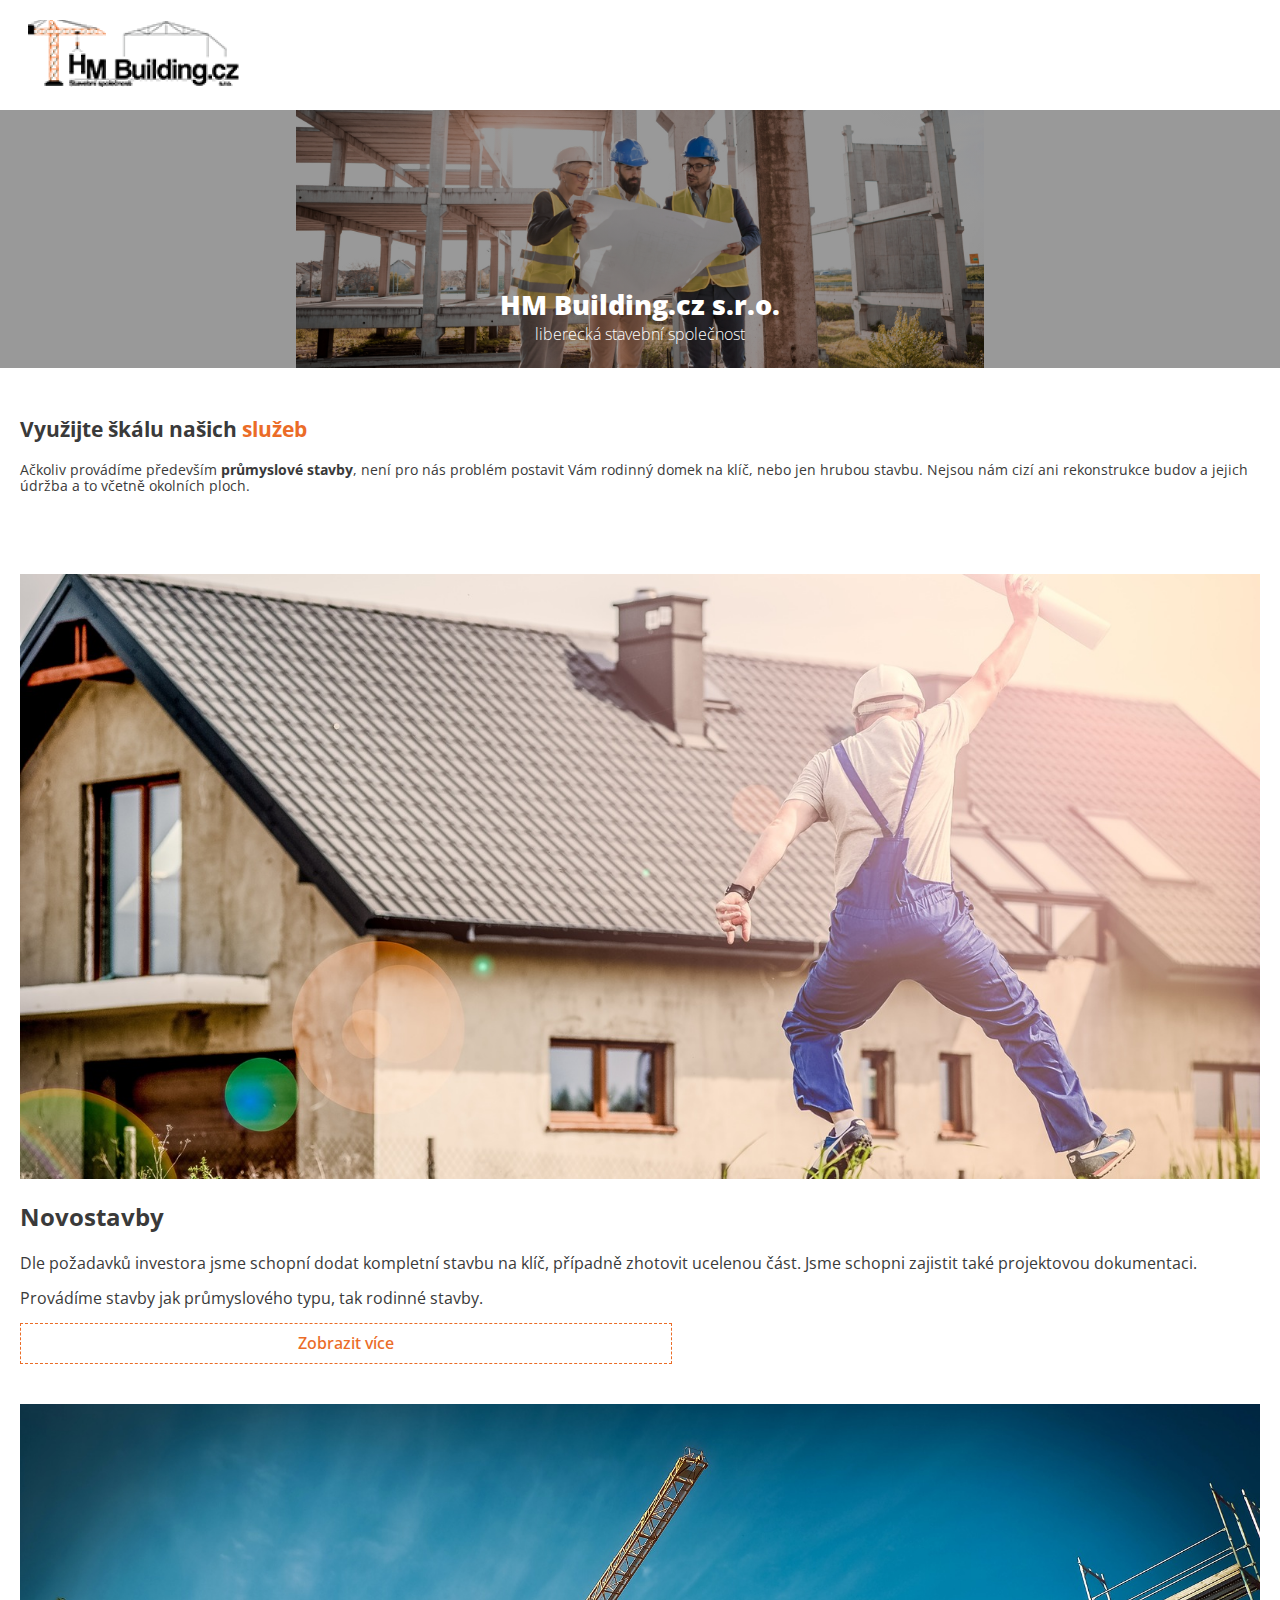
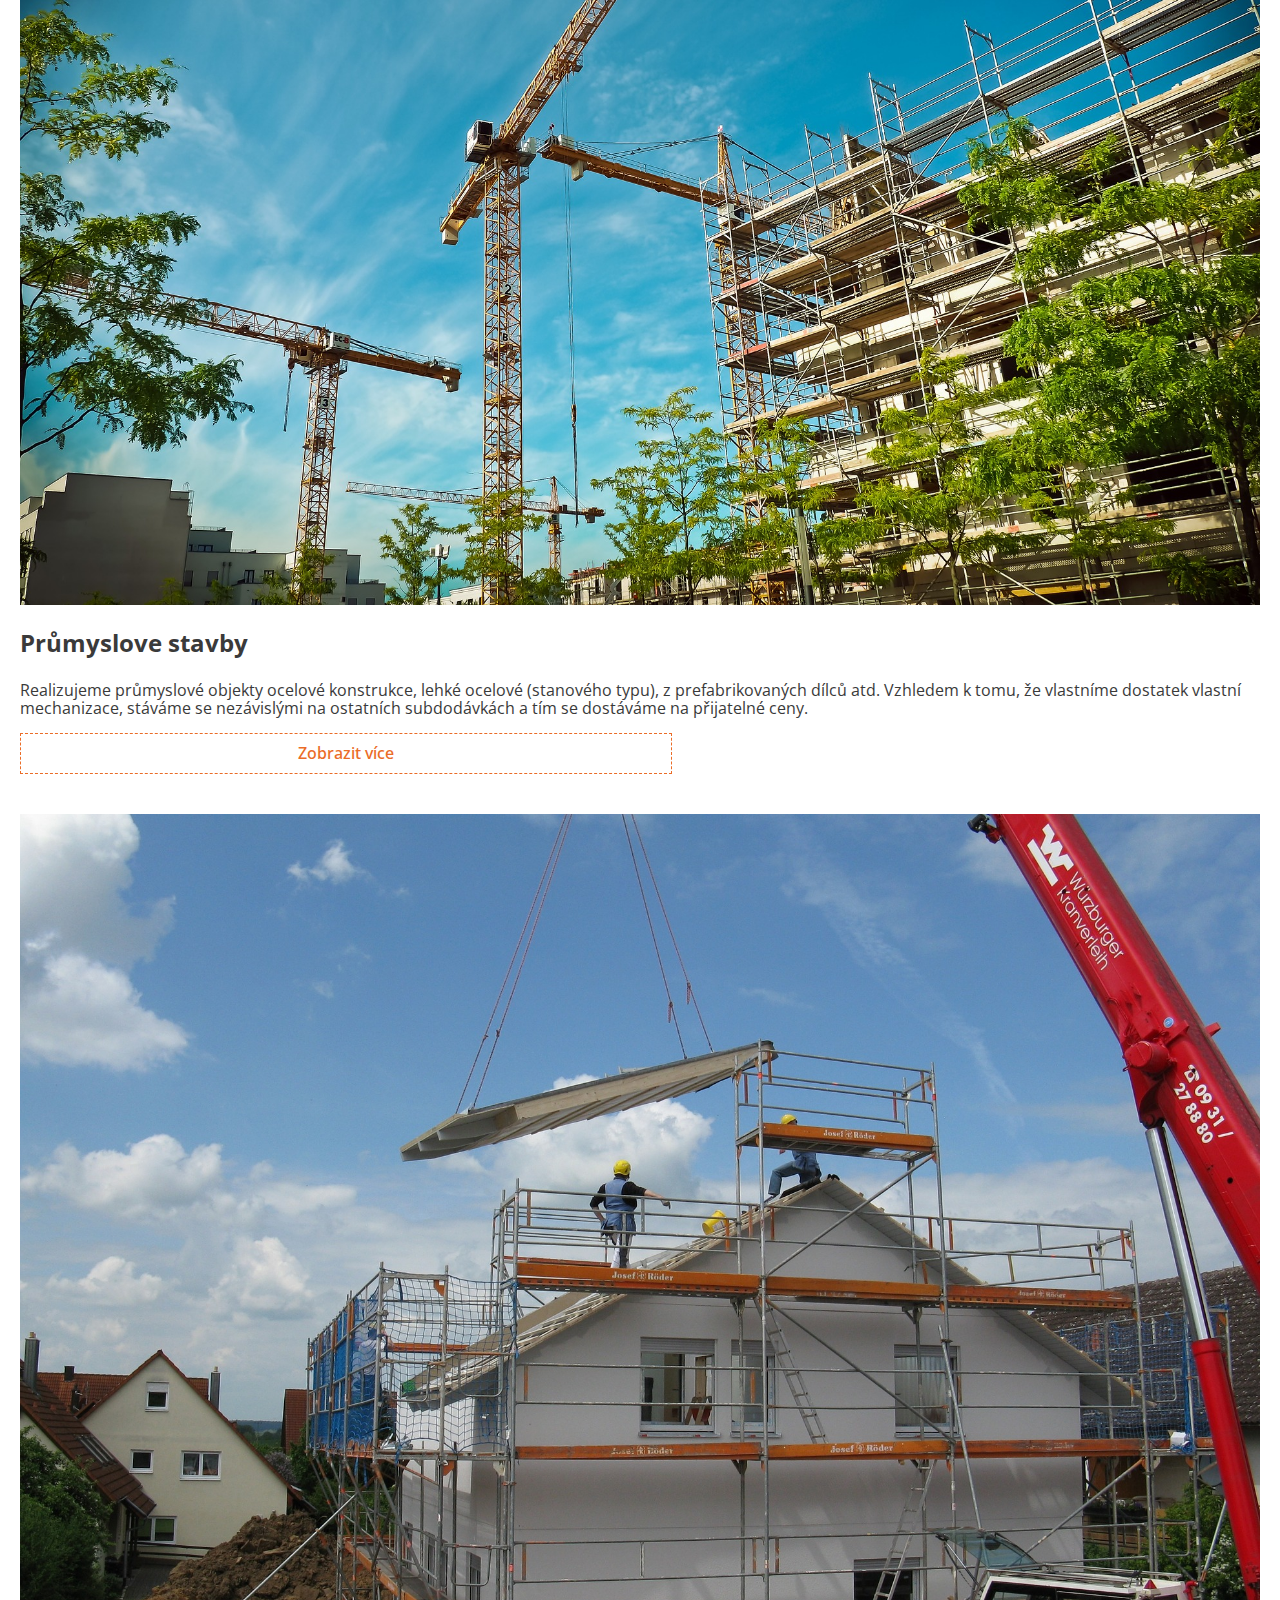
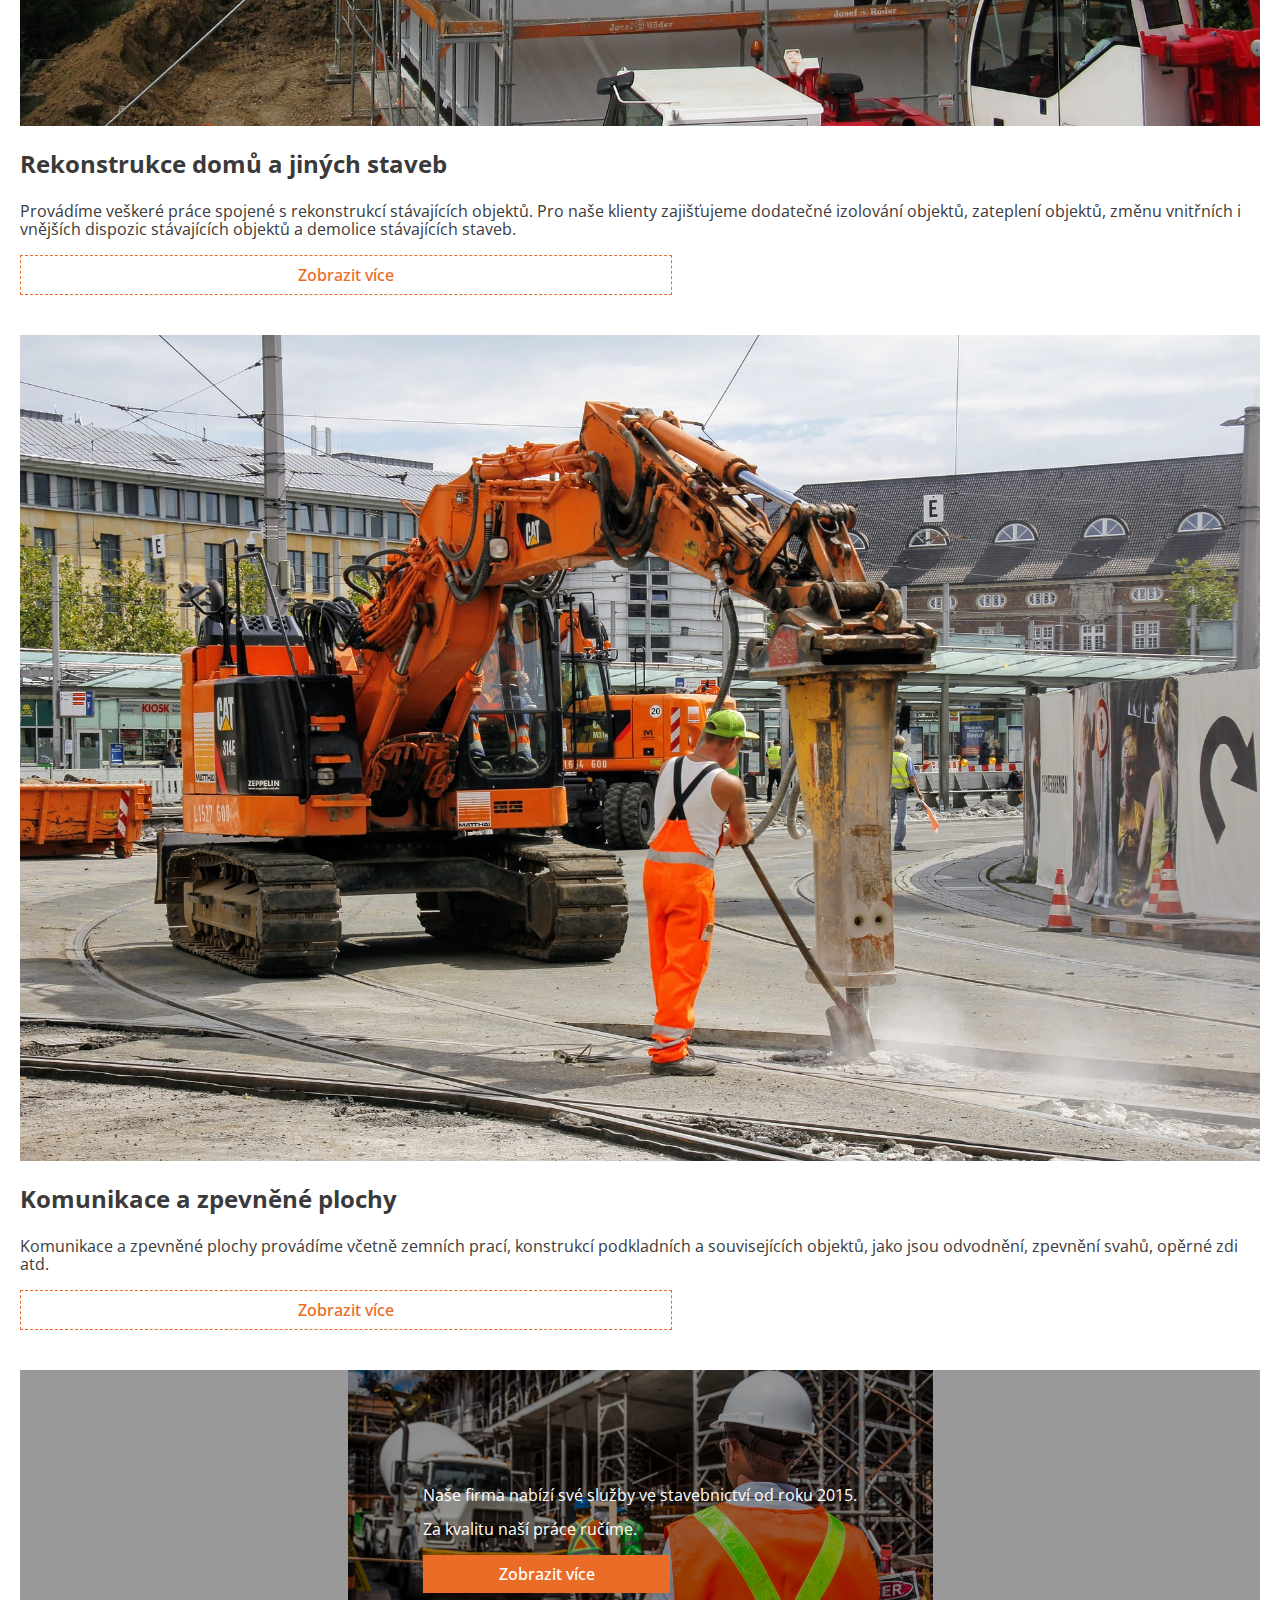
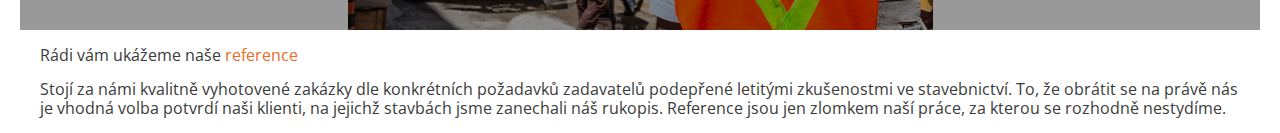
==== index.html @ c1952b2c "pokrok v css" ====
<!DOCTYPE html>
<html lang="en">
    <head>
        <meta charset="UTF-8">
        <meta http-equiv="X-UA-Compatible" content="IE=edge">
        <meta name="viewport" content="width=device-width, initial-scale=1.0">
        <link rel="stylesheet" href="./styles/normalize.css">
        <link rel="stylesheet" href="./styles/styles.css">
        <link rel="stylesheet" href="./styles/design.css">
        <link rel="preconnect" href="https://fonts.googleapis.com"> 
        <link rel="preconnect" href="https://fonts.gstatic.com" crossorigin> 
        <link rel="preconnect" href="https://fonts.googleapis.com"> 
        <link rel="preconnect" href="https://fonts.gstatic.com" crossorigin> 
        <link href="https://fonts.googleapis.com/css2?family=Open+Sans:wght@300;400;500;600;800&display=swap" rel="stylesheet">
        <title>Samostatná práce - HM Building</title>
    </head>
<body class="body">
    <!--navbar-->
    <header class="body__header">
        <img class="img-nav" src="MediaForBuilding/logo.png"></img>
    </header>
    <!--uvodni stranka-->
    <main class="main-screen">
        <h1>HM Building.cz s.r.o.</h1>
        <p>liberecká stavební společnost</p>
    </main>
    <!--Repetetivni cast stranky-->
    <main class="body__main">
        <header>
            <h1 class="header-nadpis">Využijte škálu našich <span class="span">služeb</span></h1>
            <p class="header-popis">Ačkoliv provádíme především <b>průmyslové stavby</b>, není pro nás problém postavit Vám rodinný domek na klíč, nebo jen hrubou stavbu. Nejsou nám cizí ani rekonstrukce budov a jejich údržba a to včetně okolních ploch.</p>
        </header>
        <div class="sluzby">
            <img class="img-rsp" src="./MediaForBuilding/sluzba-novostavby-1200w.jpg" alt="Novostavby" />
            <figure class="sluzby-obsah">
                <p class="figcaption">Novostavby</p>
                <p>Dle požadavků investora jsme schopní dodat kompletní stavbu na klíč, případně zhotovit ucelenou část. Jsme schopni zajistit také projektovou dokumentaci.</p>
                <p>Provádíme stavby jak průmyslového typu, tak rodinné stavby.</p>
                <div href="https://www.seznam.cz/" class="button">Zobrazit více</div>
            </figure>
            
            <img class="img-rsp" src="./MediaForBuilding/sluzba-prumyslove-stavby-1920w.jpg" alt="Prumyslove stavby" />
            <figure class="sluzby-obsah">
                <p class="figcaption">Průmyslove stavby</p>
                <p>Realizujeme průmyslové objekty ocelové konstrukce, lehké ocelové (stanového typu), z prefabrikovaných dílců atd. Vzhledem k tomu, že vlastníme dostatek vlastní mechanizace, stáváme se nezávislými na ostatních subdodávkách a tím se dostáváme na přijatelné ceny.</p>
                <div href="https://www.seznam.cz/" class="button">Zobrazit více</div>
            </figure>

            <img class="img-rsp" src="./MediaForBuilding/sluzba-rekonstrukce-1920w.jpg" alt="Rekonstrukce" />
            <figure class="sluzby-obsah">
                <p class="figcaption">Rekonstrukce domů a jiných staveb</p>
                <p>Provádíme veškeré práce spojené s rekonstrukcí stávajících objektů. Pro naše klienty zajišťujeme dodatečné izolování objektů, zateplení objektů, změnu vnitřních i vnějších dispozic stávajících objektů a demolice stávajících staveb. </p>
                <div href="https://www.seznam.cz/" class="button">Zobrazit více</div>
            </figure>

            <img class="img-rsp" src="./MediaForBuilding/sluzba-komunikace-a-zpevnene-plochy-1200w.jpg" alt="Komunikace a zpevnene plochy" />
            <figure class="sluzby-obsah">
                <p class="figcaption">Komunikace a zpevněné plochy</p>
                <p>Komunikace a zpevněné plochy provádíme včetně zemních prací, konstrukcí podkladních a souvisejících objektů, jako jsou odvodnění, zpevnění svahů, opěrné zdi atd.</p>
                <div href="https://www.seznam.cz/" class="button">Zobrazit více</div>
            </figure>
            <main class="duvera">
                <div class="hug">
                    <p>Naše firma nabízí své služby 
                        ve stavebnictví od roku 2015.</p>
                    <p>Za kvalitu naší práce ručíme. </p>
                    <div href="https://www.seznam.cz/" class="button">Zobrazit více</div>
                </div>  
            </main>
        </div>
        <div class="reference">
            <figure class="uvod-reference">
                <p class="nadpis"> Rádi vám ukážeme naše <span class="span">reference</span></p>
                <p>Stojí za námi kvalitně vyhotovené zakázky dle konkrétních požadavků zadavatelů podepřené letitými zkušenostmi ve stavebnictví. To, že obrátit se na právě nás je vhodná volba potvrdí naši klienti, na jejichž stavbách jsme zanechali náš rukopis. Reference jsou jen zlomkem naší práce, za kterou se rozhodně nestydíme.</p>
            </figure>
            <div class="referencni-fotky">

            </div>
        </div>
    </main>
</body>
</html>
---- styles/design.css ----
html{
    font-family: 'Open Sans', sans-serif;
}
:root{
 --primary: #eb6c27;
 --bg: #FFFFFF;
 --text: #3a3a3a;
 --text--gray: #888888;
}

.body__header{
 background-color: var(--bg);
}

.img-nav{
    max-width: 50%;
    margin-top: 20px;
    margin-bottom: 20px;
}
.body__main{
    color: var(--text);
}

.main-screen{
    display: flex;
    align-items: center;
    background-image:linear-gradient(rgba(0, 0, 0, 0.40), rgba(0, 0, 0, 0.40)), url(../MediaForBuilding/pageheader-1920w.jpg);
    flex-direction: column;
    background-position: center;
    background-repeat: no-repeat;
    background-size: auto 150%;
    padding-top: 160px;
    padding-bottom: 20px;
}
.main-screen p{
    color: var(--bg);
    margin-bottom: 5px;
    margin-top: 0px;
    font-weight: 300;
}

.main-screen h1{
    color: var(--bg);
    margin-bottom: 5px;
    font-weight: 800;
    font-size: 1.7rem;
}


.body__main header{
    margin-top:50px;
}

.header-nadpis{
    margin:0px;
    font-weight: 700;
    font-style: normal;
    font-size: 1.3em;
}
.header-popis{
    font-weight: 400;
    font-size: 14px;
    padding-top:20px;
    margin:0px;
}

.sluzby{
    margin-top: 80px;
    display: grid;
    grid-template-columns: 1fr;
    padding: 0 20px;
    grid-auto-flow: dense;
}

.sluzby-obsah{
    margin: 0px;
    padding-bottom: 40px;
}

.img-rsp{
    max-width: 100%;
}

.figcaption{
    font-weight: 700;
    font-size:x-large;
}


.body__main header{
    padding:0 20px;
}

.span{
    color: var(--primary);
}
.button{
    color: var(--primary);
    font-weight: 535;
    border-style: dashed;
    border-width: 1px;
    padding: 10px 15px 10px 15px;
    max-width: 50%;
    text-align: center;
    cursor: pointer;
}

.body__header{grid-area: body-header;}
.body__footer{grid-area: body-footer;}
.body__main{grid-area: body-main;}

.duvera{
    background-image: linear-gradient(rgba(0, 0, 0, 0.40), rgba(0, 0, 0, 0.40)),url(../MediaForBuilding/background-CTAblock-4460w.jpg);
    display: flex;
    align-items: center;
    flex-direction: column;
    background-position: center;
    background-repeat: no-repeat;
    background-size: auto 150%;
    padding-top: 80px;
    padding-bottom: 20px;

}
.hug{
    padding-left: 20px;
    padding-top: 20px;
    padding-right: 20px;
    height: 140px;
}
.hug p{
    color: var(--bg);
    text-align: left;
    font-size: medium;
    
}

.hug .button{
    left: 0;
    bottom:0;
    color: var(--bg);
    background-color: var(--primary);
    border: none;
}
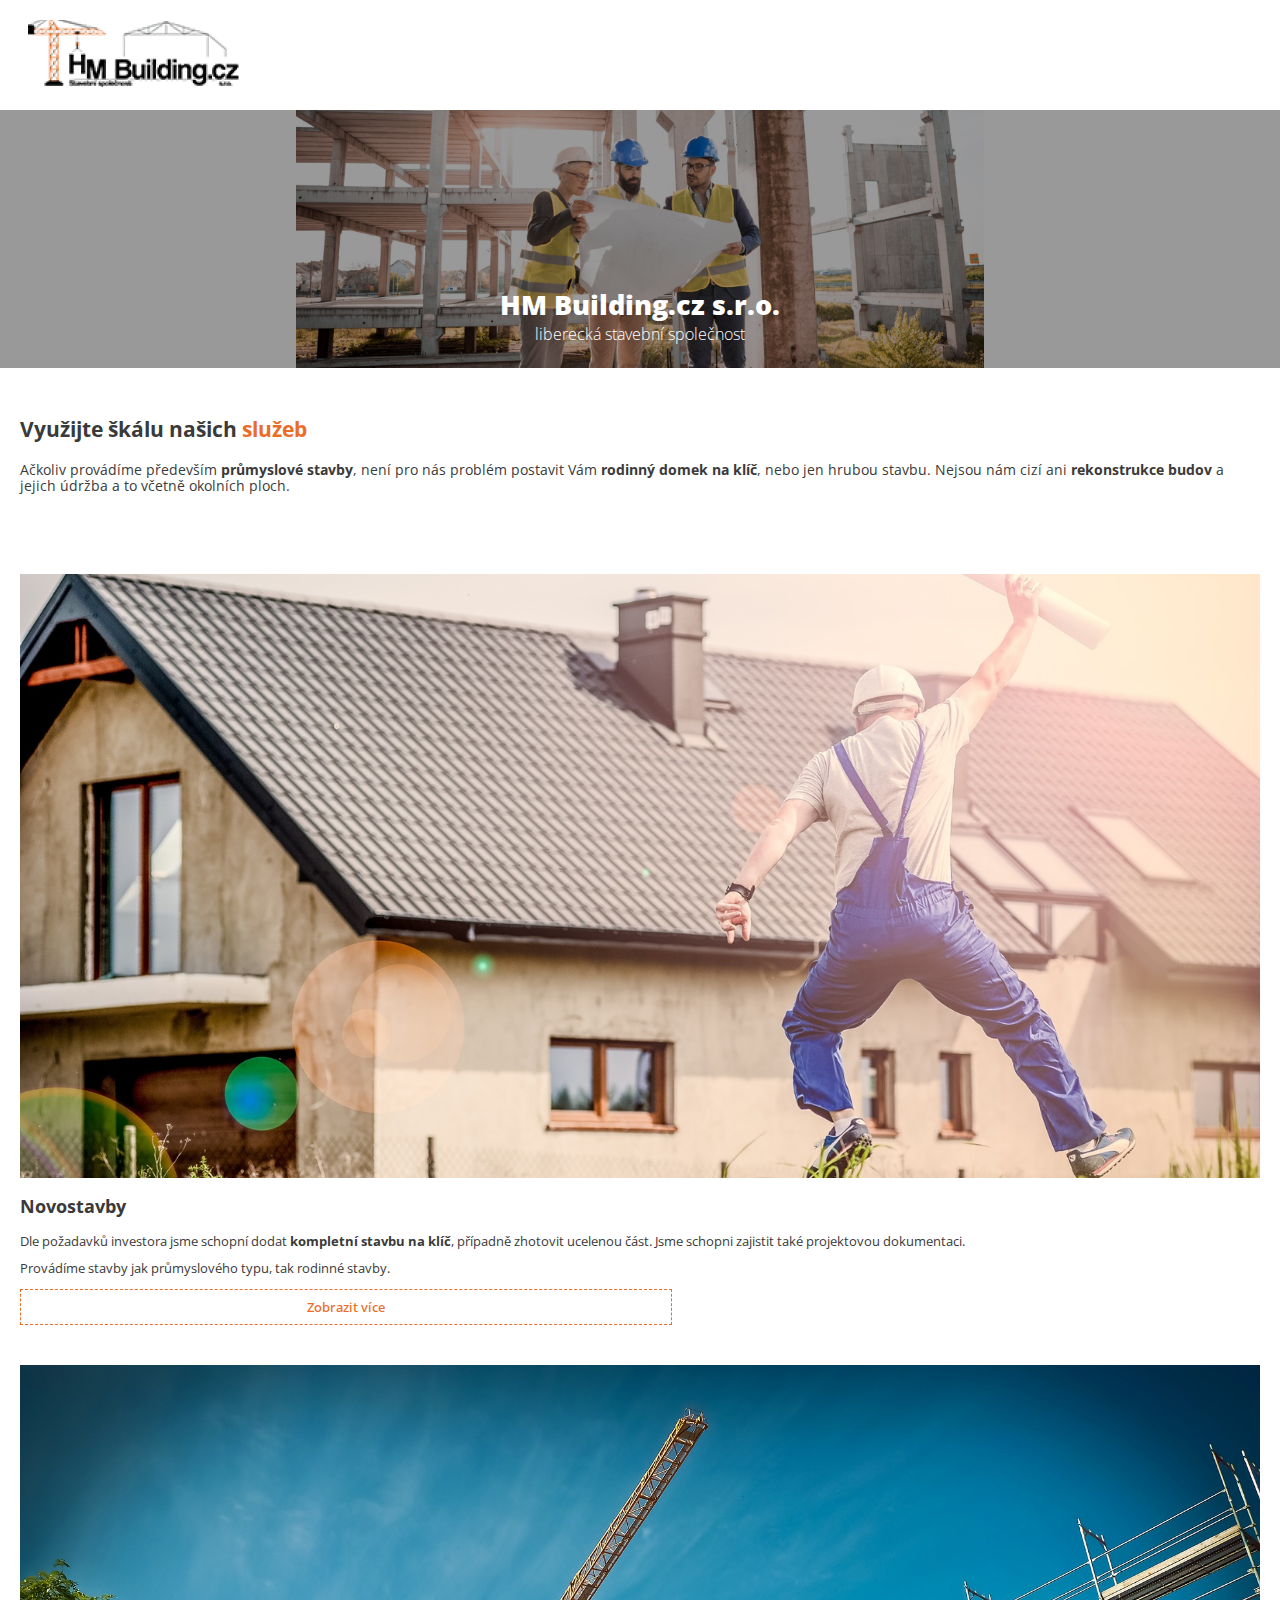
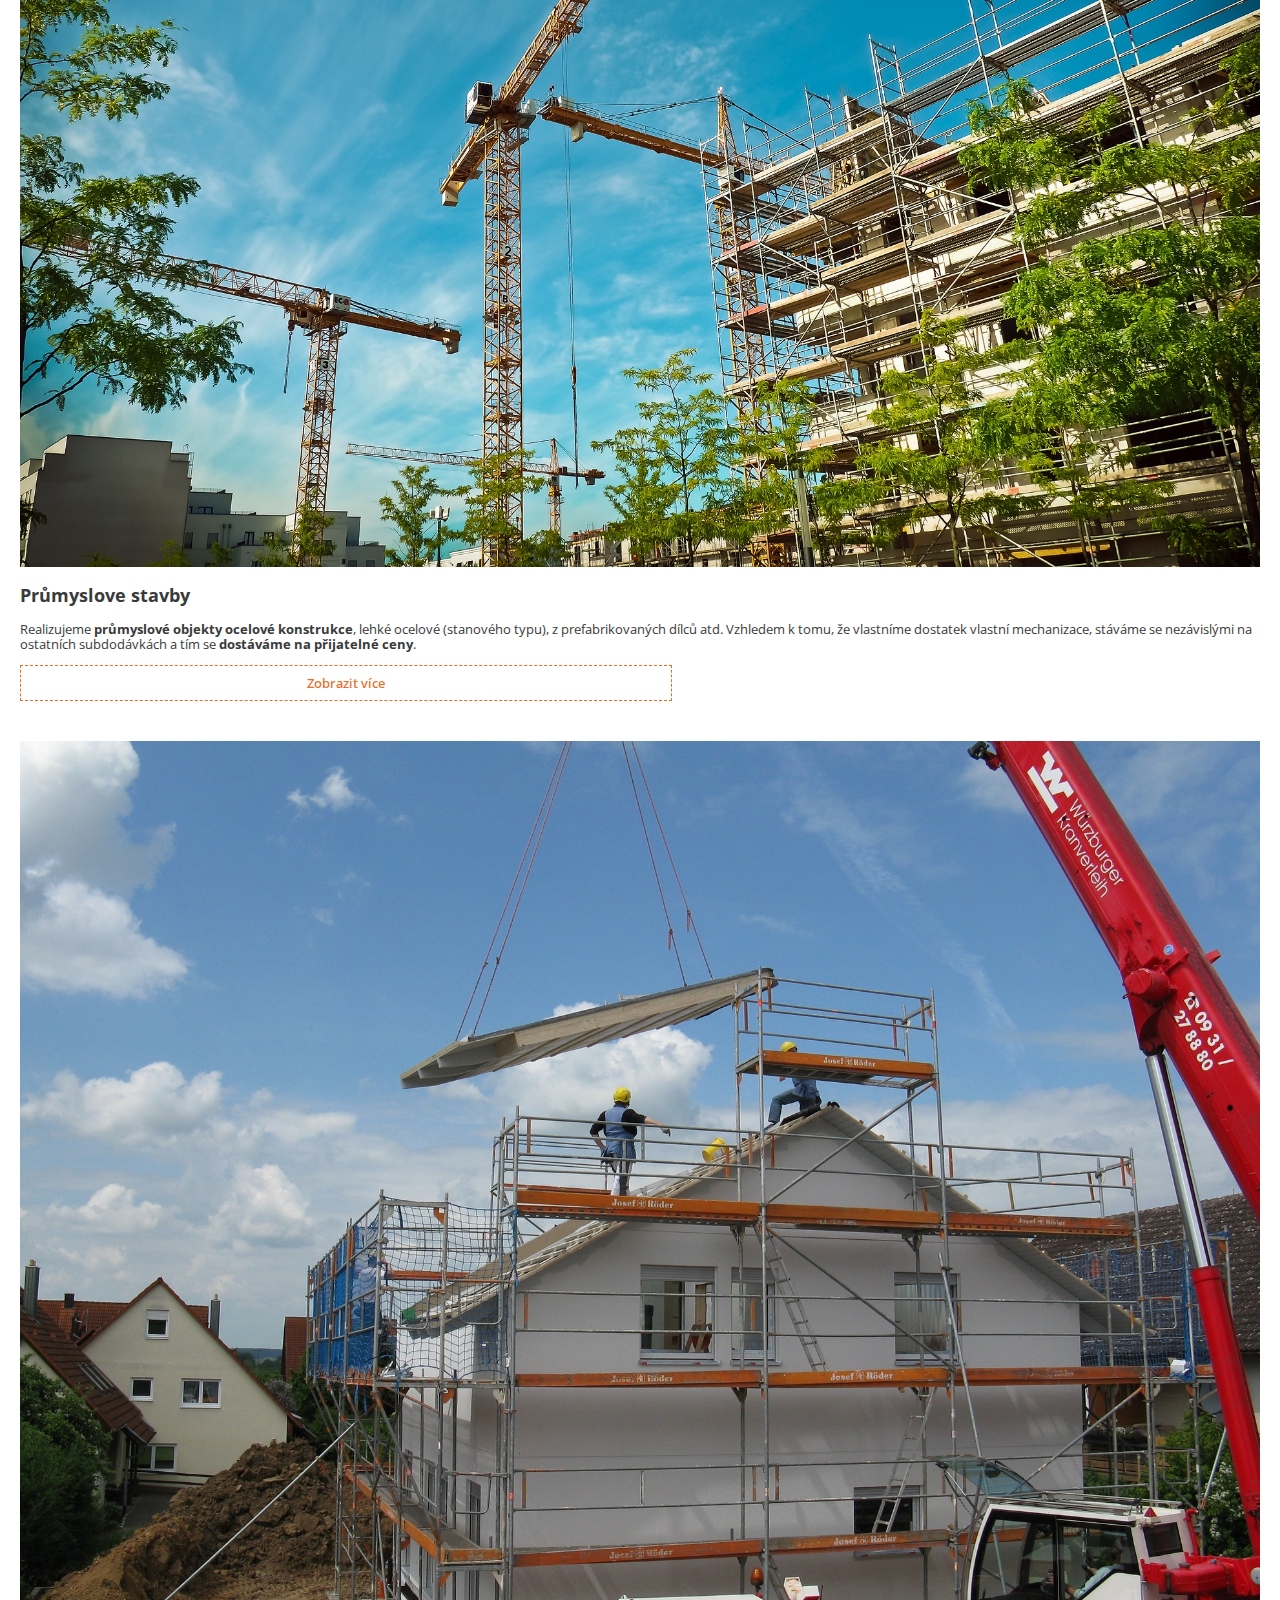
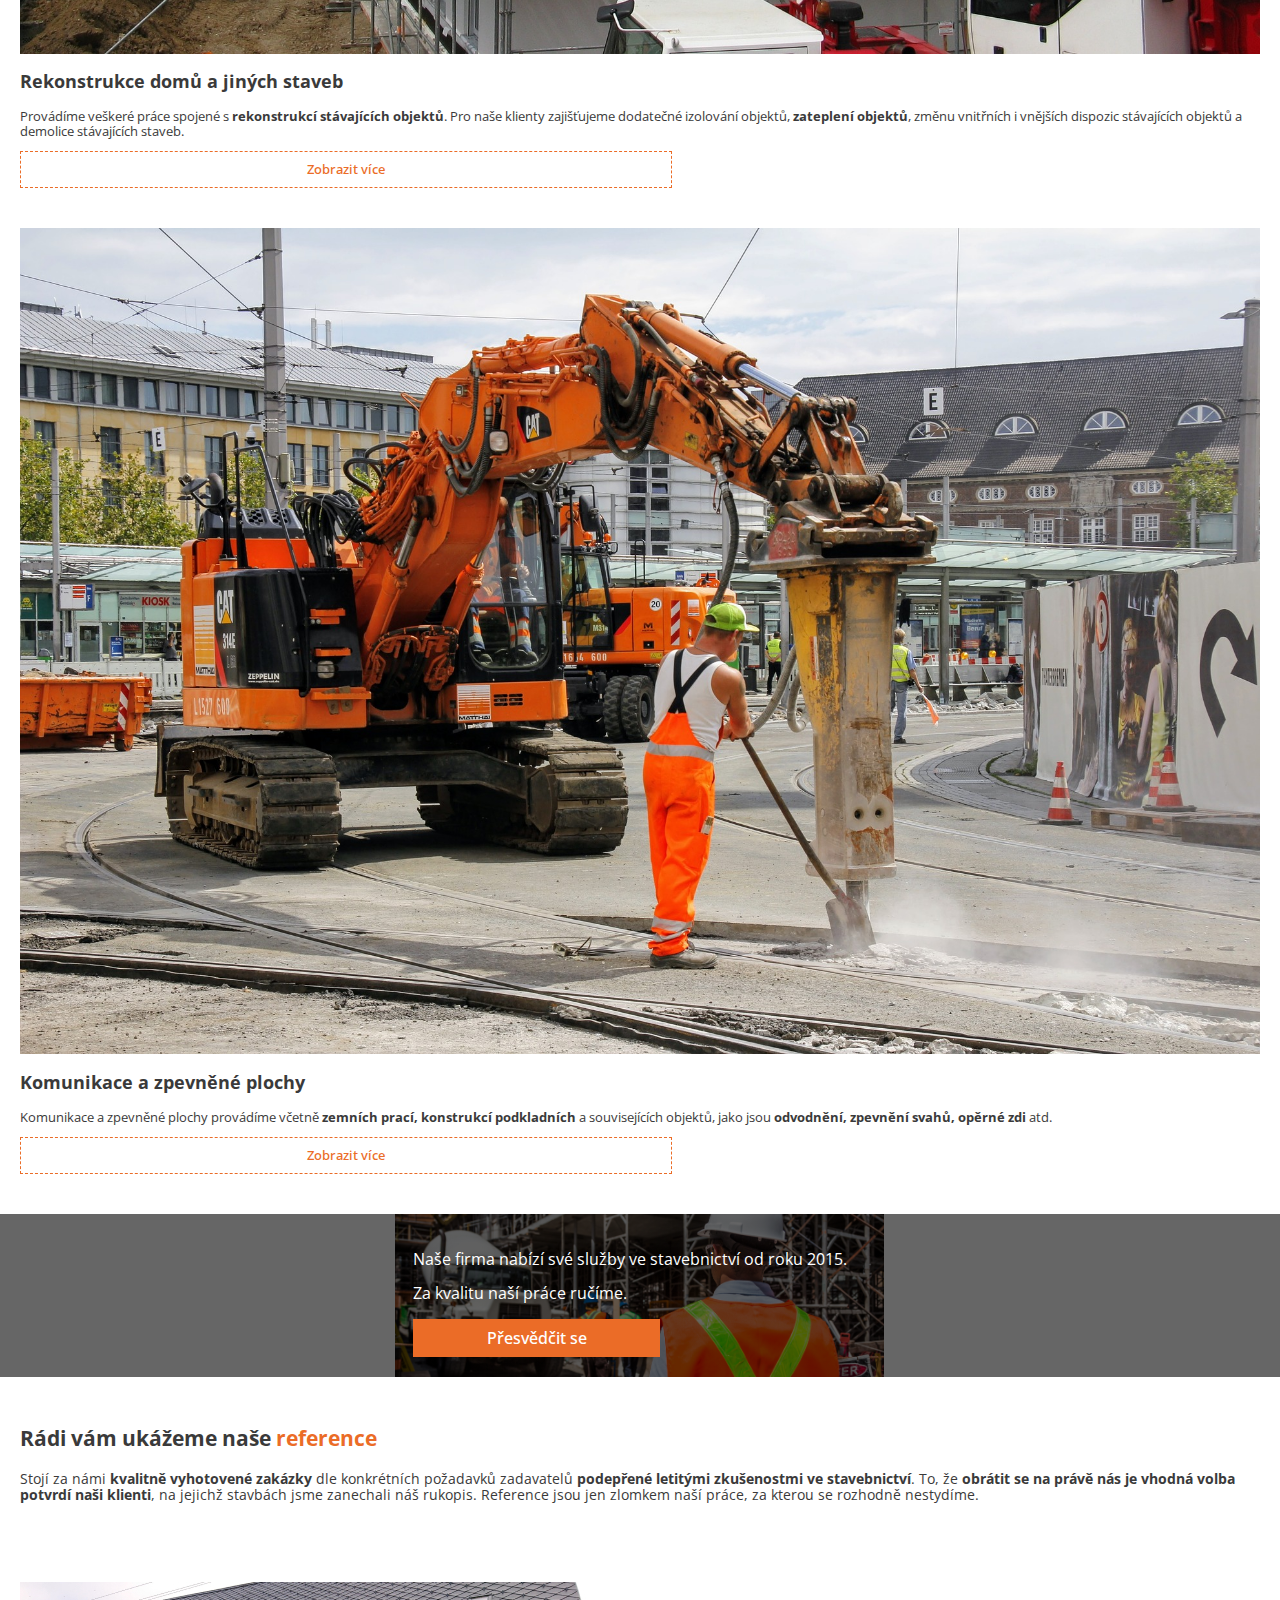
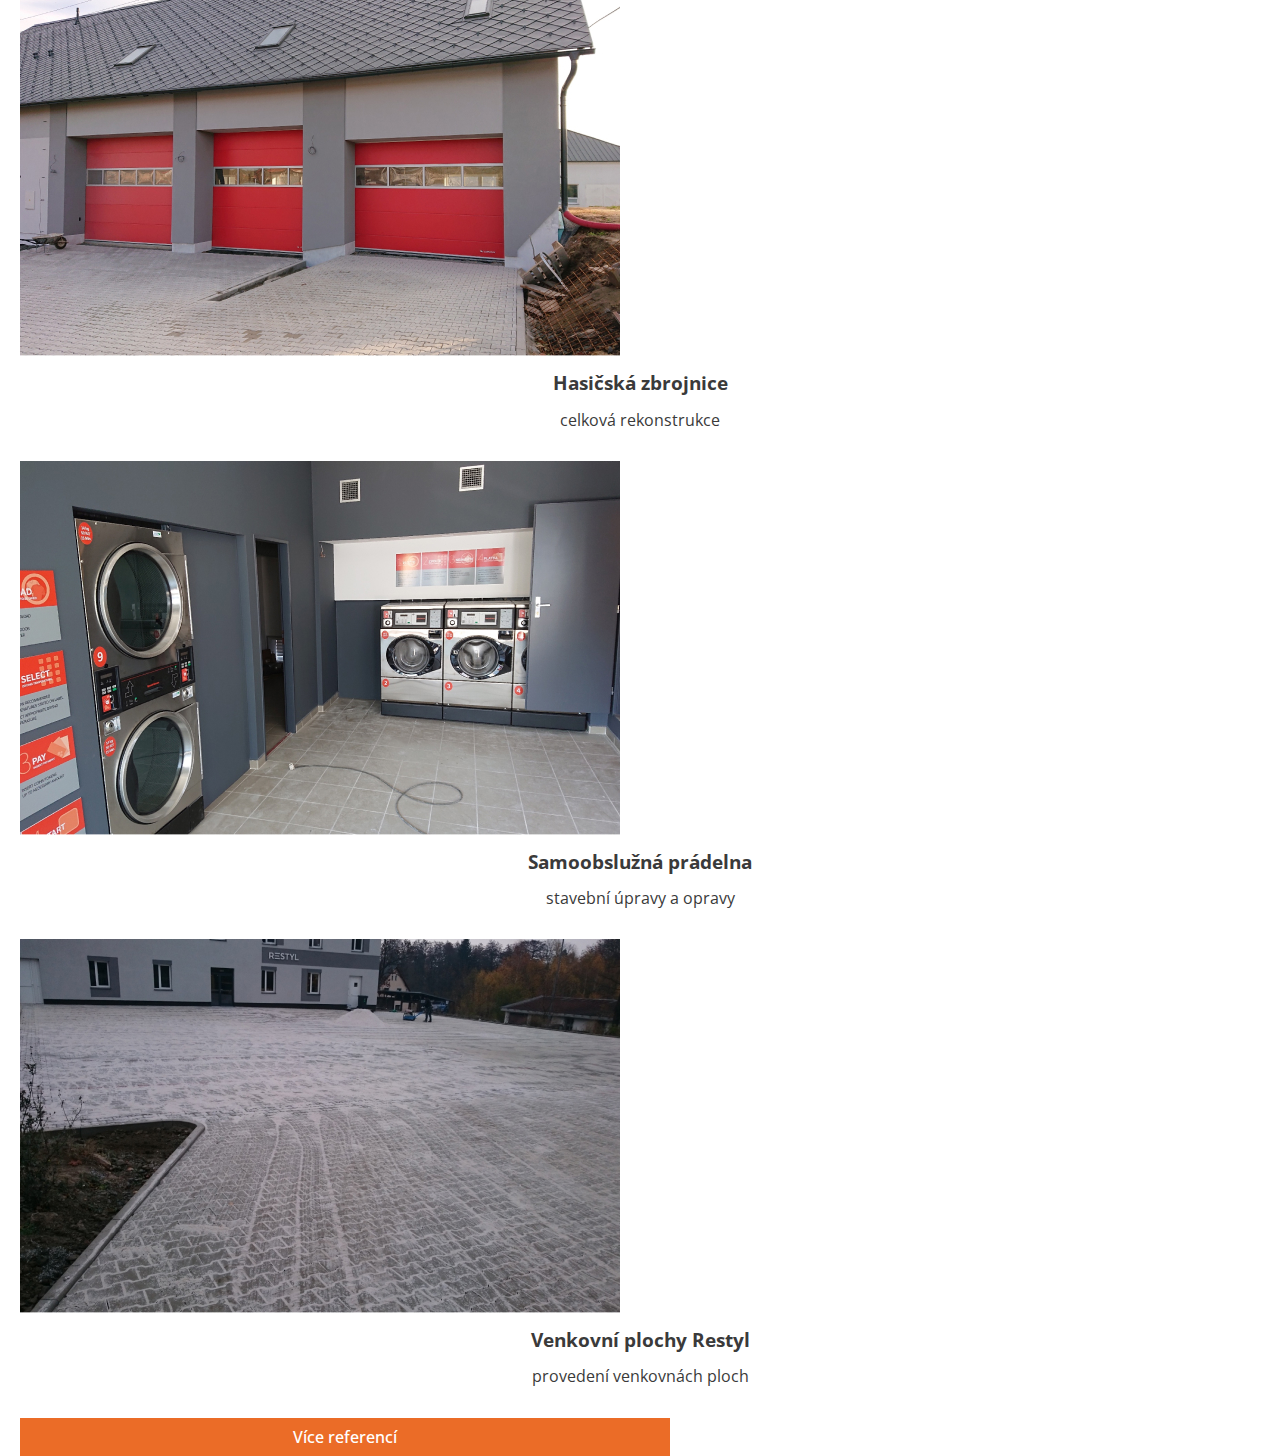
==== commit 09a9b3f7: "New pages" ====
--- a/index.html
+++ b/index.html
@@ -14,7 +14,7 @@
         <link href="https://fonts.googleapis.com/css2?family=Open+Sans:wght@300;400;500;600;800&display=swap" rel="stylesheet">
         <title>Samostatná práce - HM Building</title>
     </head>
-<body class="body">
+<body class="main">
     <!--navbar-->
     <header class="body__header">
         <img class="img-nav" src="MediaForBuilding/logo.png"></img>
@@ -28,13 +28,13 @@
     <main class="body__main">
         <header>
             <h1 class="header-nadpis">Využijte škálu našich <span class="span">služeb</span></h1>
-            <p class="header-popis">Ačkoliv provádíme především <b>průmyslové stavby</b>, není pro nás problém postavit Vám rodinný domek na klíč, nebo jen hrubou stavbu. Nejsou nám cizí ani rekonstrukce budov a jejich údržba a to včetně okolních ploch.</p>
+            <p class="header-popis">Ačkoliv provádíme především <b>průmyslové stavby</b>, není pro nás problém postavit Vám <b>rodinný domek na klíč</b>, nebo jen hrubou stavbu. Nejsou nám cizí ani <b>rekonstrukce budov</b> a jejich údržba a to včetně okolních ploch.</p>
         </header>
         <div class="sluzby">
             <img class="img-rsp" src="./MediaForBuilding/sluzba-novostavby-1200w.jpg" alt="Novostavby" />
             <figure class="sluzby-obsah">
                 <p class="figcaption">Novostavby</p>
-                <p>Dle požadavků investora jsme schopní dodat kompletní stavbu na klíč, případně zhotovit ucelenou část. Jsme schopni zajistit také projektovou dokumentaci.</p>
+                <p>Dle požadavků investora jsme schopní dodat <b>kompletní stavbu na klíč</b>, případně zhotovit ucelenou část. Jsme schopni zajistit také projektovou dokumentaci.</p>
                 <p>Provádíme stavby jak průmyslového typu, tak rodinné stavby.</p>
                 <div href="https://www.seznam.cz/" class="button">Zobrazit více</div>
             </figure>
@@ -42,39 +42,56 @@
             <img class="img-rsp" src="./MediaForBuilding/sluzba-prumyslove-stavby-1920w.jpg" alt="Prumyslove stavby" />
             <figure class="sluzby-obsah">
                 <p class="figcaption">Průmyslove stavby</p>
-                <p>Realizujeme průmyslové objekty ocelové konstrukce, lehké ocelové (stanového typu), z prefabrikovaných dílců atd. Vzhledem k tomu, že vlastníme dostatek vlastní mechanizace, stáváme se nezávislými na ostatních subdodávkách a tím se dostáváme na přijatelné ceny.</p>
+                <p>Realizujeme <b>průmyslové objekty ocelové konstrukce</b>, lehké ocelové (stanového typu), z prefabrikovaných dílců atd. Vzhledem k tomu, že vlastníme dostatek vlastní mechanizace, stáváme se nezávislými na ostatních subdodávkách a tím se <b>dostáváme na přijatelné ceny</b>.</p>
                 <div href="https://www.seznam.cz/" class="button">Zobrazit více</div>
             </figure>
 
             <img class="img-rsp" src="./MediaForBuilding/sluzba-rekonstrukce-1920w.jpg" alt="Rekonstrukce" />
             <figure class="sluzby-obsah">
                 <p class="figcaption">Rekonstrukce domů a jiných staveb</p>
-                <p>Provádíme veškeré práce spojené s rekonstrukcí stávajících objektů. Pro naše klienty zajišťujeme dodatečné izolování objektů, zateplení objektů, změnu vnitřních i vnějších dispozic stávajících objektů a demolice stávajících staveb. </p>
+                <p>Provádíme veškeré práce spojené s <b>rekonstrukcí stávajících objektů</b>. Pro naše klienty zajišťujeme dodatečné izolování objektů, <b>zateplení objektů</b>, změnu vnitřních i vnějších dispozic stávajících objektů a demolice stávajících staveb. </p>
                 <div href="https://www.seznam.cz/" class="button">Zobrazit více</div>
             </figure>
 
             <img class="img-rsp" src="./MediaForBuilding/sluzba-komunikace-a-zpevnene-plochy-1200w.jpg" alt="Komunikace a zpevnene plochy" />
             <figure class="sluzby-obsah">
                 <p class="figcaption">Komunikace a zpevněné plochy</p>
-                <p>Komunikace a zpevněné plochy provádíme včetně zemních prací, konstrukcí podkladních a souvisejících objektů, jako jsou odvodnění, zpevnění svahů, opěrné zdi atd.</p>
+                <p>Komunikace a zpevněné plochy provádíme včetně <b>zemních prací, konstrukcí podkladních</b> a souvisejících objektů, jako jsou <b>odvodnění, zpevnění svahů, opěrné zdi</b> atd.</p>
                 <div href="https://www.seznam.cz/" class="button">Zobrazit více</div>
             </figure>
-            <main class="duvera">
-                <div class="hug">
-                    <p>Naše firma nabízí své služby 
-                        ve stavebnictví od roku 2015.</p>
-                    <p>Za kvalitu naší práce ručíme. </p>
-                    <div href="https://www.seznam.cz/" class="button">Zobrazit více</div>
-                </div>  
-            </main>
         </div>
+    </main>
+        <main class="duvera">
+            <div class="hug">
+                <p>Naše firma nabízí své služby 
+                    ve stavebnictví od roku 2015.</p>
+                <p>Za kvalitu naší práce ručíme. </p>
+                <div href="https://www.seznam.cz/" class="button">Přesvědčit se</div>
+            </div>  
+        </main>
+    <main class="body__main"
         <div class="reference">
-            <figure class="uvod-reference">
-                <p class="nadpis"> Rádi vám ukážeme naše <span class="span">reference</span></p>
-                <p>Stojí za námi kvalitně vyhotovené zakázky dle konkrétních požadavků zadavatelů podepřené letitými zkušenostmi ve stavebnictví. To, že obrátit se na právě nás je vhodná volba potvrdí naši klienti, na jejichž stavbách jsme zanechali náš rukopis. Reference jsou jen zlomkem naší práce, za kterou se rozhodně nestydíme.</p>
-            </figure>
-            <div class="referencni-fotky">
-
+            <header>
+                <h1 class="header-nadpis">Rádi vám ukážeme naše <span class="span">reference</span></h1>
+                <p class="header-popis">Stojí za námi <b>kvalitně vyhotovené zakázky</b> dle konkrétních požadavků zadavatelů <b>podepřené letitými zkušenostmi ve stavebnictví</b>. To, že <b>obrátit se na právě nás je vhodná volba potvrdí naši klienti</b>, na jejichž stavbách jsme zanechali náš rukopis. Reference jsou jen zlomkem naší práce, za kterou se rozhodně nestydíme.</p>
+            </header>
+            <div class="reference__galerie">
+                <img class="img-rsp" src="./MediaForBuilding/reference/reference-hasicska-zbrojnice-600w.jpg" alt="Fotka Hasičská zbrojnice" />
+                <figure class="reference--fotek">
+                    <p class="reference-nadpis">Hasičská zbrojnice</p>
+                    <p class="reference-popis">celková rekonstrukce</p>
+                </figure>
+                <img class="img-rsp" src="./MediaForBuilding/reference/reference-pradelna-600w.jpg" alt="Fotka Pradelna" />
+                <figure class="reference--fotek">
+                    <p class="reference-nadpis">Samoobslužná prádelna</p>
+                    <p class="reference-popis">stavební úpravy a opravy</p>
+                </figure>
+                <img class="img-rsp" src="./MediaForBuilding/reference/reference-plocha-600w.jpg" alt="Fotka Venkovní plochy Restyl" />
+                <figure class="reference--fotek">
+                    <p class="reference-nadpis">Venkovní plochy Restyl</p>
+                    <p class="reference-popis">provedení venkovnách ploch</p>
+                </figure>
+                <div href="https://www.seznam.cz/" class="button button-reference">Více referencí</div>
             </div>
         </div>
     </main>
--- a/styles/design.css
+++ b/styles/design.css
@@ -7,6 +7,8 @@
  --text: #3a3a3a;
  --text--gray: #888888;
 }
+
+
 
 .body__header{
  background-color: var(--bg);
@@ -19,6 +21,7 @@
 }
 .body__main{
     color: var(--text);
+    padding: 0 20px;
 }
 
 .main-screen{
@@ -54,12 +57,11 @@
 .header-nadpis{
     margin:0px;
     font-weight: 700;
-    font-style: normal;
     font-size: 1.3em;
 }
 .header-popis{
     font-weight: 400;
-    font-size: 14px;
+    font-size: 0.86rem;
     padding-top:20px;
     margin:0px;
 }
@@ -68,13 +70,15 @@
     margin-top: 80px;
     display: grid;
     grid-template-columns: 1fr;
-    padding: 0 20px;
+    grid-template-rows: 1fr;
+    grid-row: auto;
     grid-auto-flow: dense;
 }
 
 .sluzby-obsah{
     margin: 0px;
     padding-bottom: 40px;
+    font-size: 0.8rem;
 }
 
 .img-rsp{
@@ -83,13 +87,11 @@
 
 .figcaption{
     font-weight: 700;
-    font-size:x-large;
+    font-size:1.1rem;
 }
 
 
-.body__main header{
-    padding:0 20px;
-}
+
 
 .span{
     color: var(--primary);
@@ -105,33 +107,32 @@
     cursor: pointer;
 }
 
+
 .body__header{grid-area: body-header;}
 .body__footer{grid-area: body-footer;}
 .body__main{grid-area: body-main;}
 
 .duvera{
-    background-image: linear-gradient(rgba(0, 0, 0, 0.40), rgba(0, 0, 0, 0.40)),url(../MediaForBuilding/background-CTAblock-4460w.jpg);
+    background-image: linear-gradient(rgba(0, 0, 0, 0.60), rgba(0, 0, 0, 0.60)),url(../MediaForBuilding/background-CTAblock-4460w.jpg);
     display: flex;
     align-items: center;
     flex-direction: column;
     background-position: center;
     background-repeat: no-repeat;
-    background-size: auto 150%;
-    padding-top: 80px;
+    background-size: auto 200%;
+    padding-top: 0px;
     padding-bottom: 20px;
 
 }
 .hug{
     padding-left: 20px;
     padding-top: 20px;
-    padding-right: 20px;
-    height: 140px;
+    padding-right: 40px;
 }
 .hug p{
     color: var(--bg);
     text-align: left;
     font-size: medium;
-    
 }
 
 .hug .button{
@@ -140,4 +141,46 @@
     color: var(--bg);
     background-color: var(--primary);
     border: none;
+}
+.reference__galerie{
+    margin-top: 80px;
+    display: grid;
+    grid-template-columns: 1fr;
+    grid-template-rows: 1fr;
+    grid-row: auto;
+    grid-auto-flow: dense;
+}
+
+.reference--fotek{
+    text-align: center;
+}
+
+.reference-nadpis{
+    font-weight: 700;
+    font-size: 1.2rem;
+    margin: 0;
+}
+
+.reference > p{
+    font-weight: 400;
+    font-size: 0.9rem;
+    margin: 0;
+    padding-top:6px;
+    padding-bottom: 5px;
+}
+
+.button-reference{
+    left: 0;
+    bottom:0;
+    color: var(--bg);
+    background-color: var(--primary);
+    border: none;   
+}
+.reference{
+    padding-bottom: 18px;
+}
+
+
+.list-onas{
+    list-style-type: circle;
 }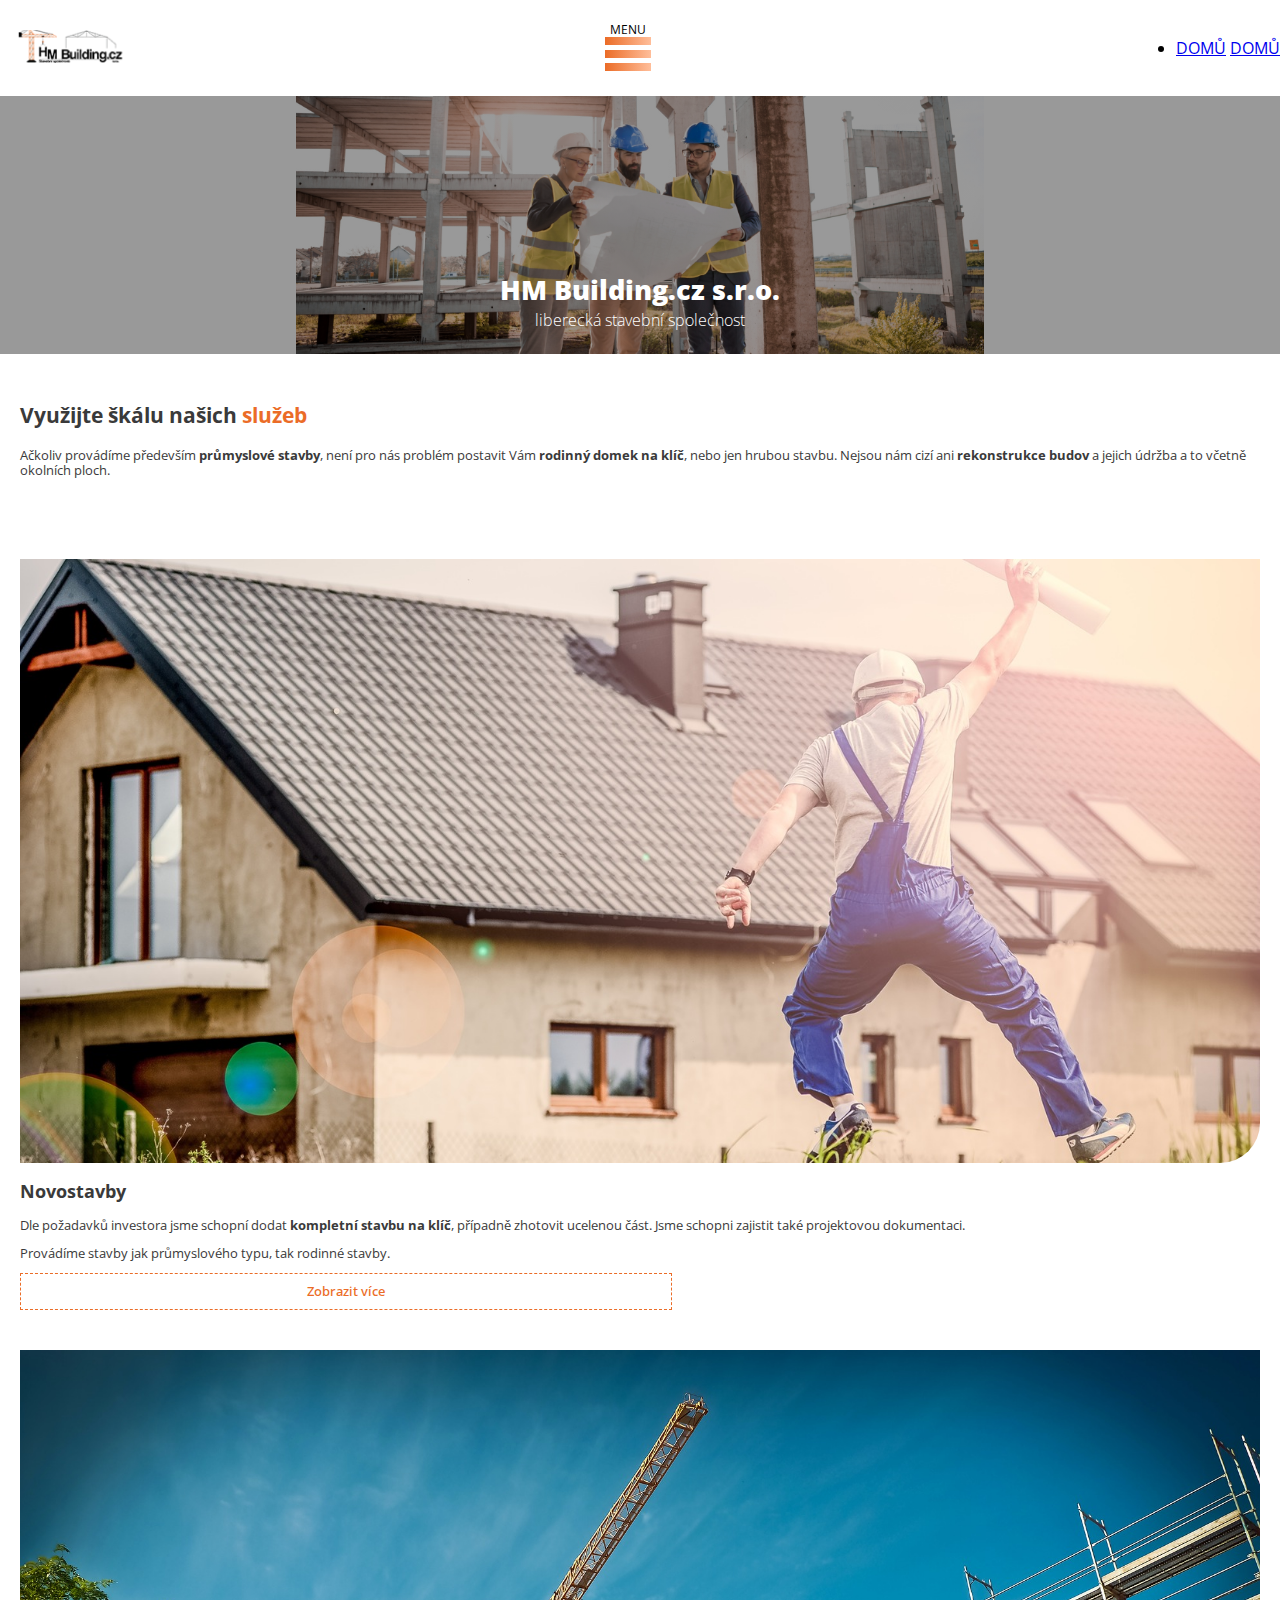
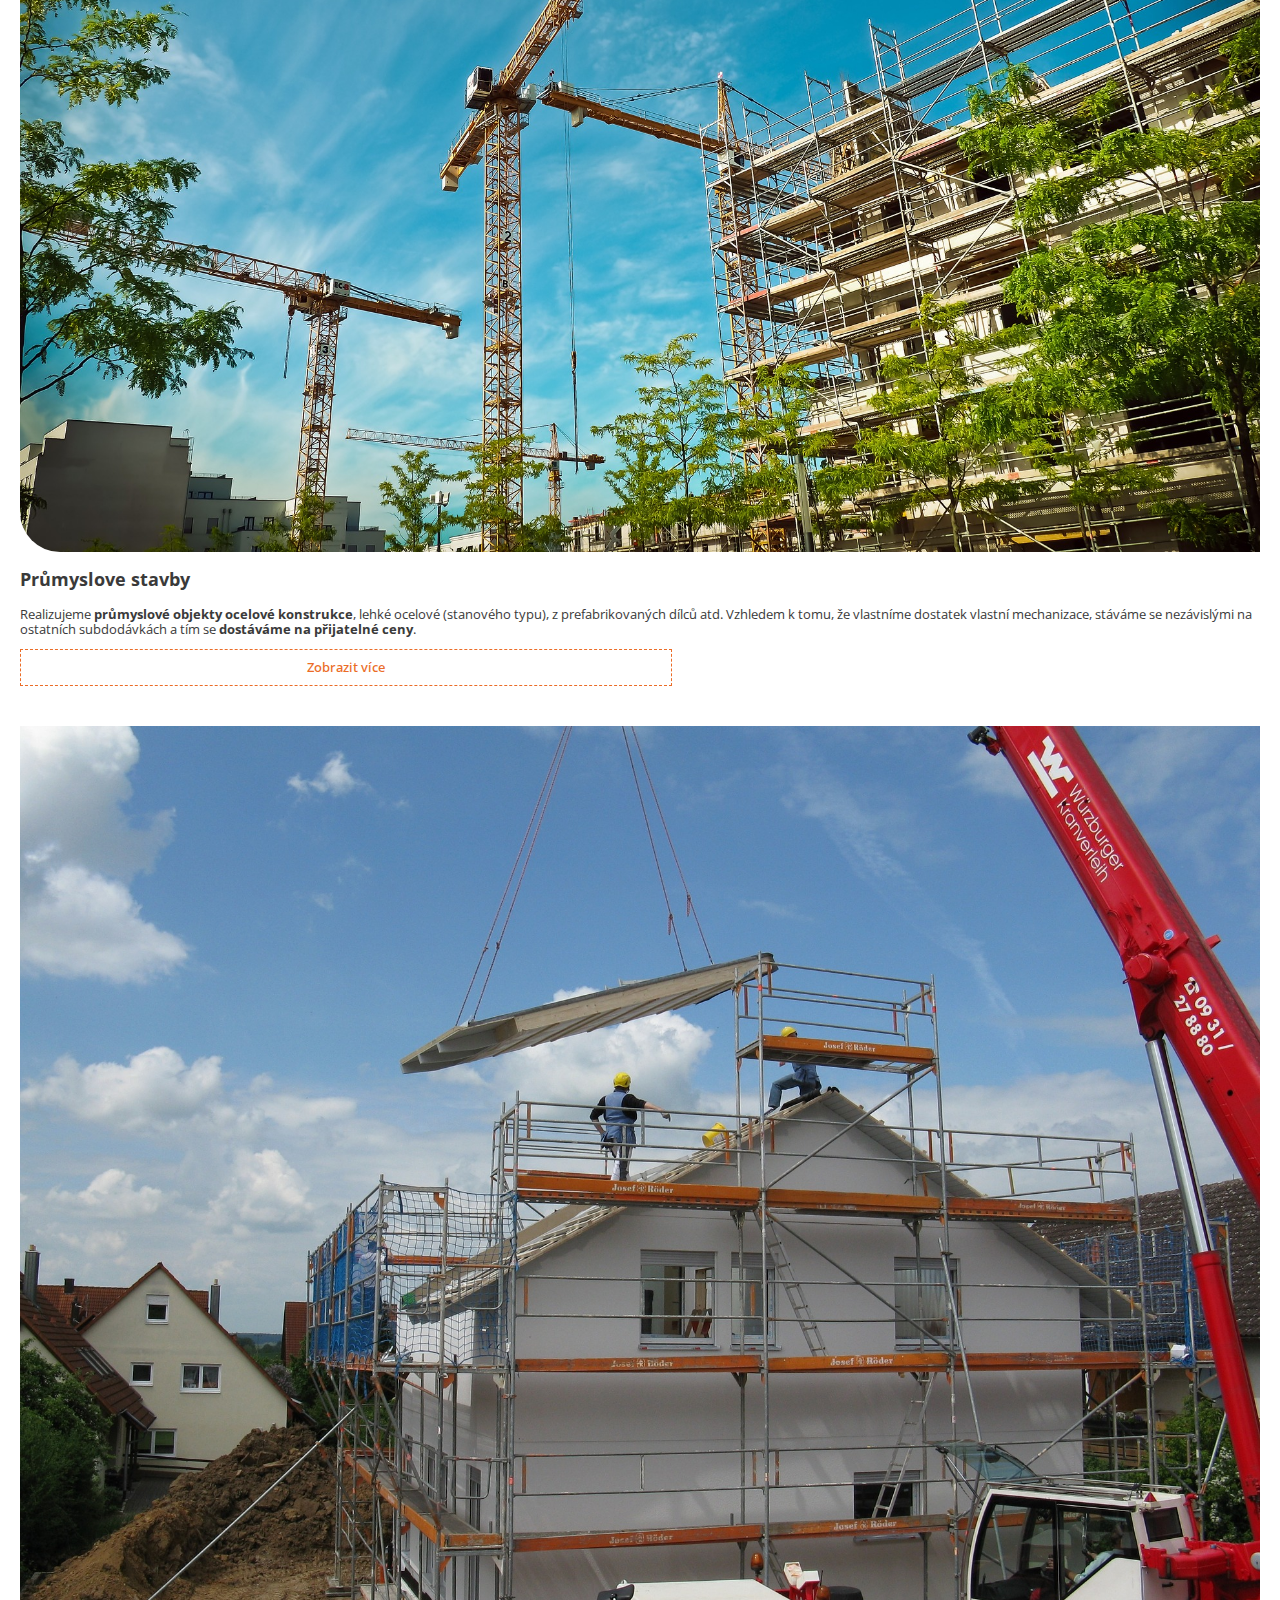
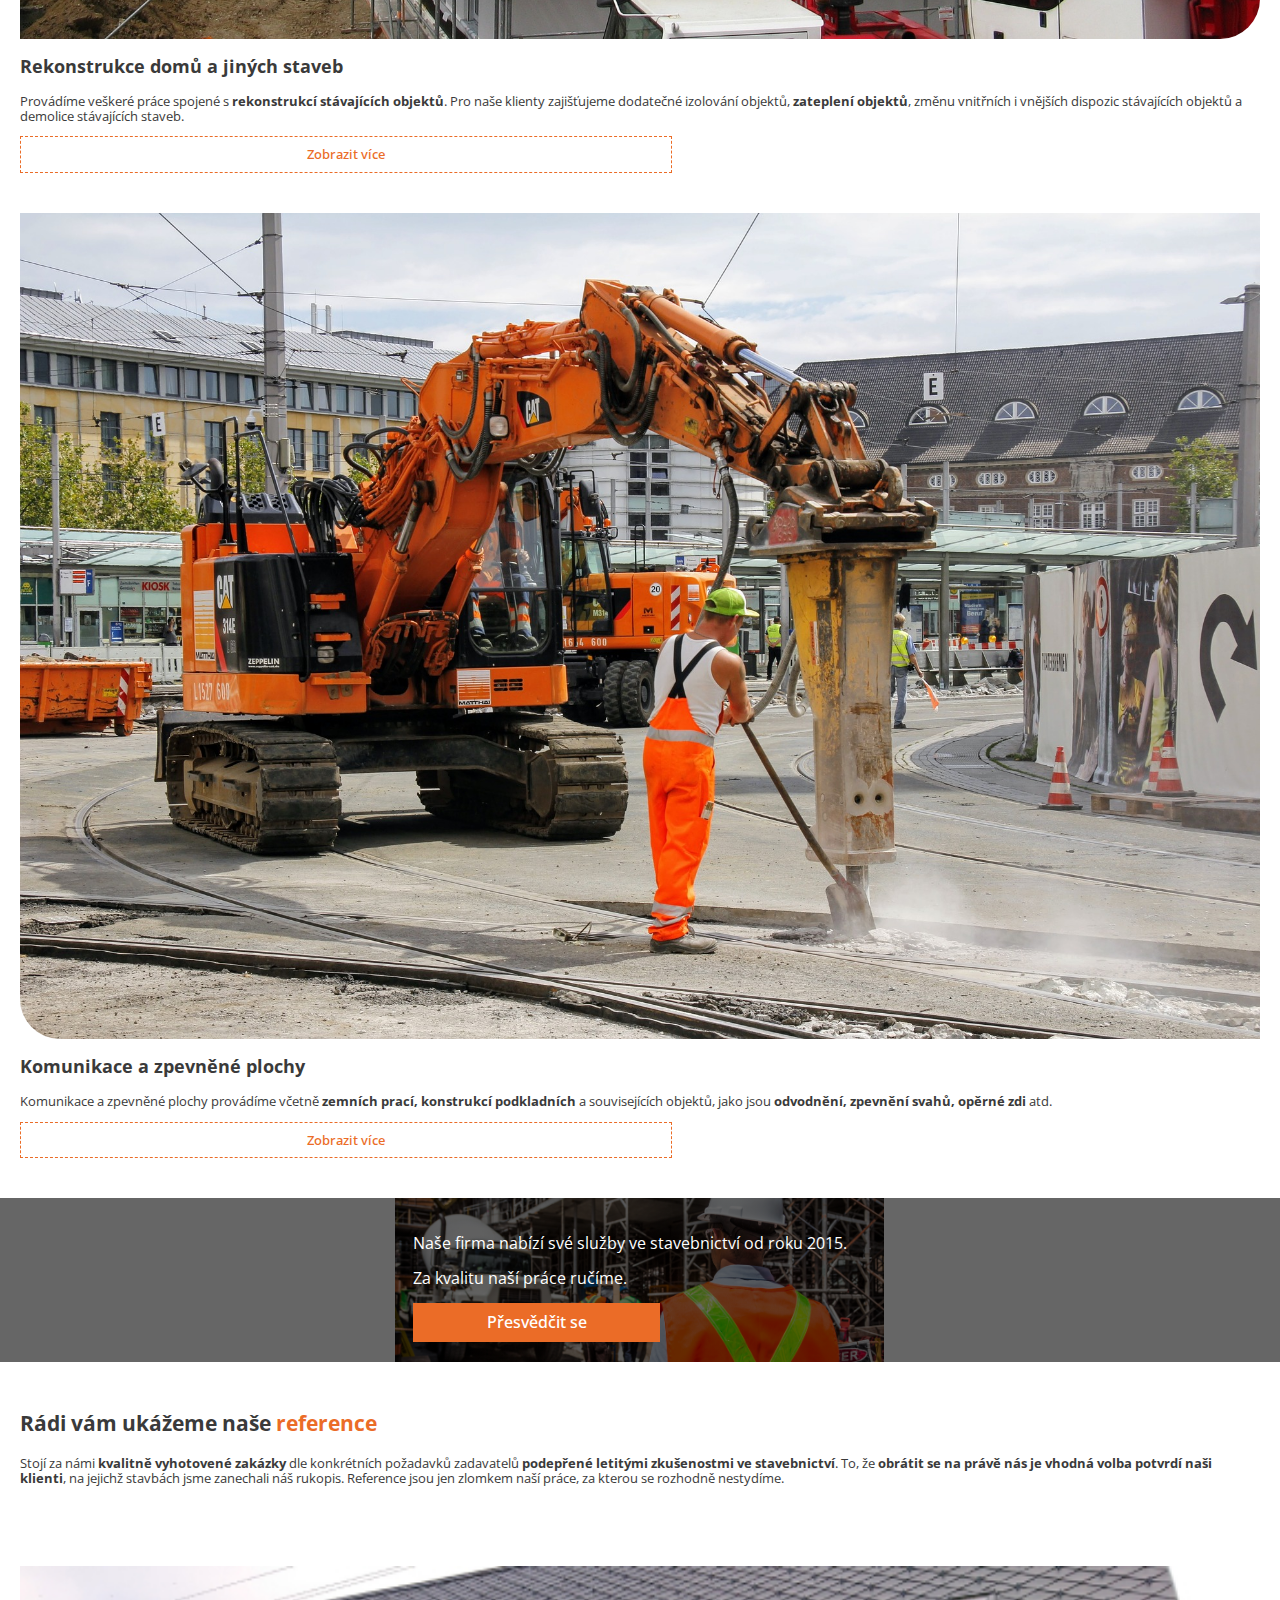
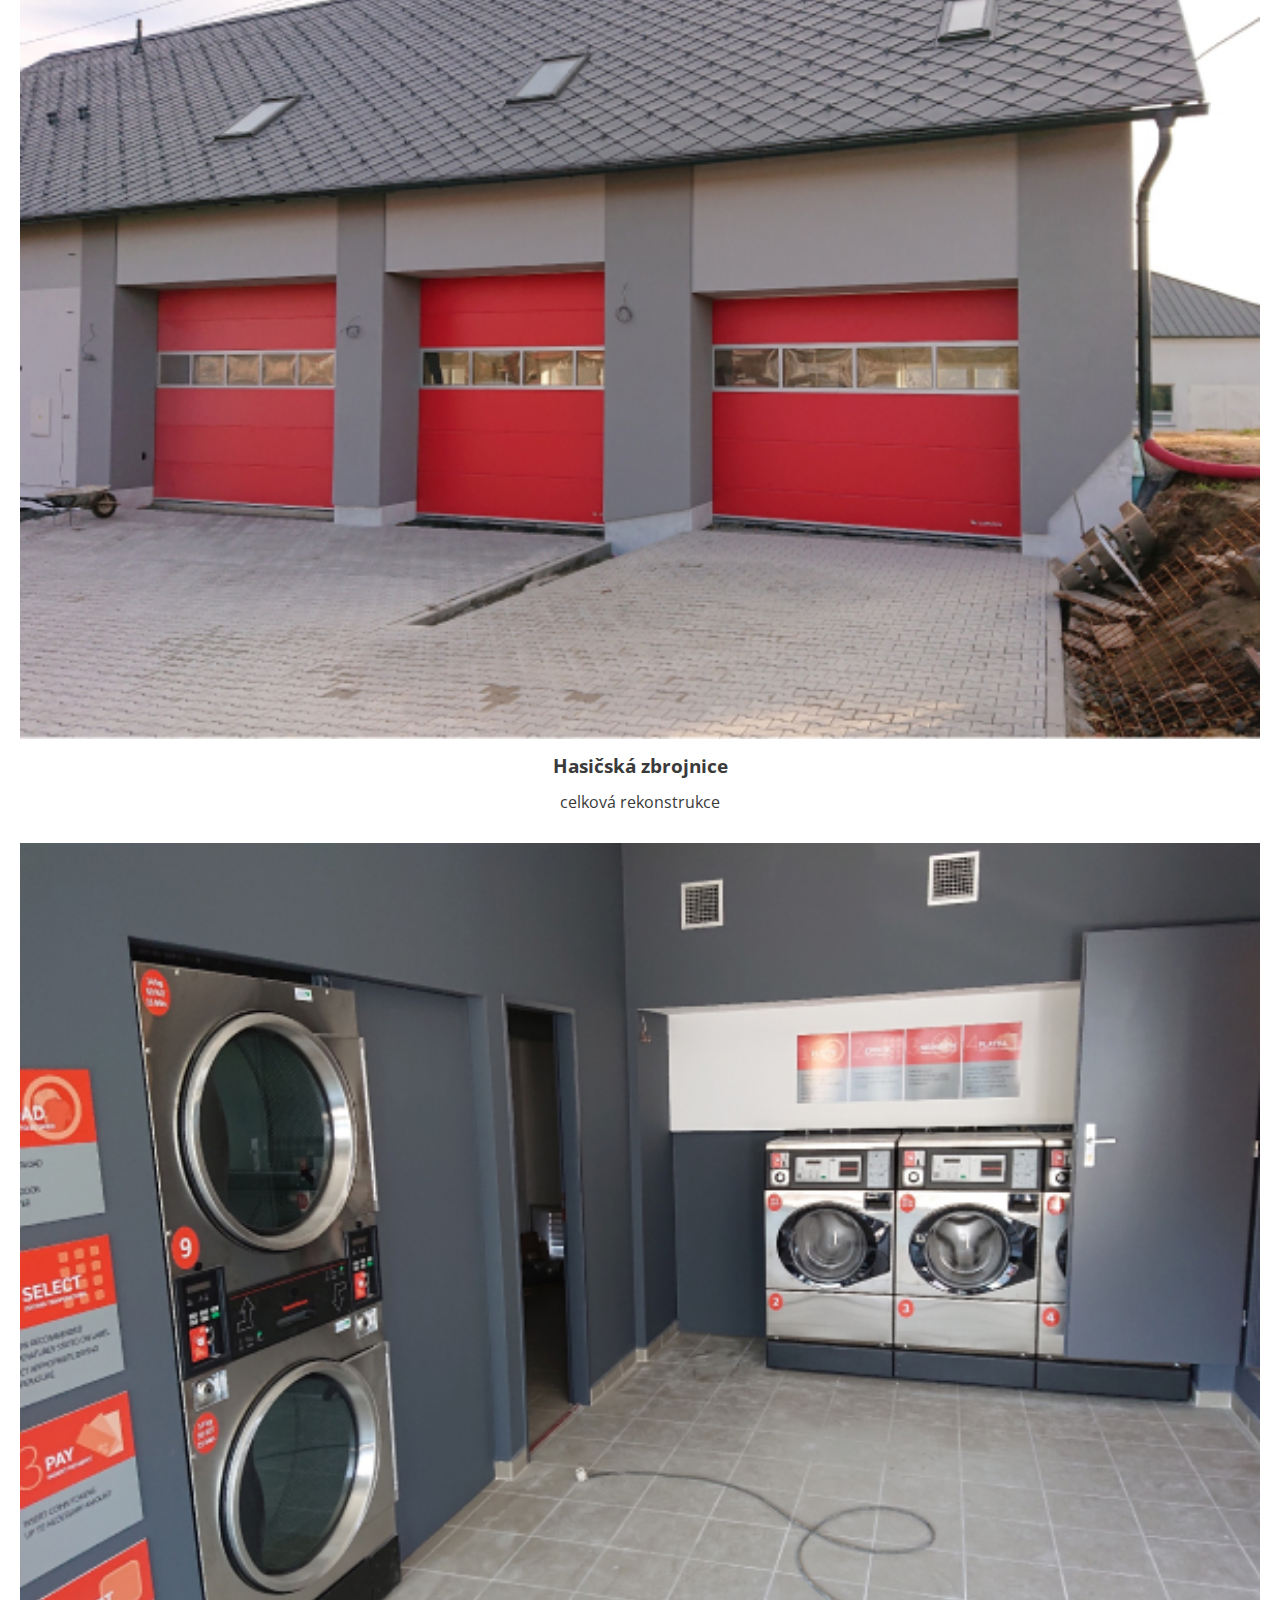
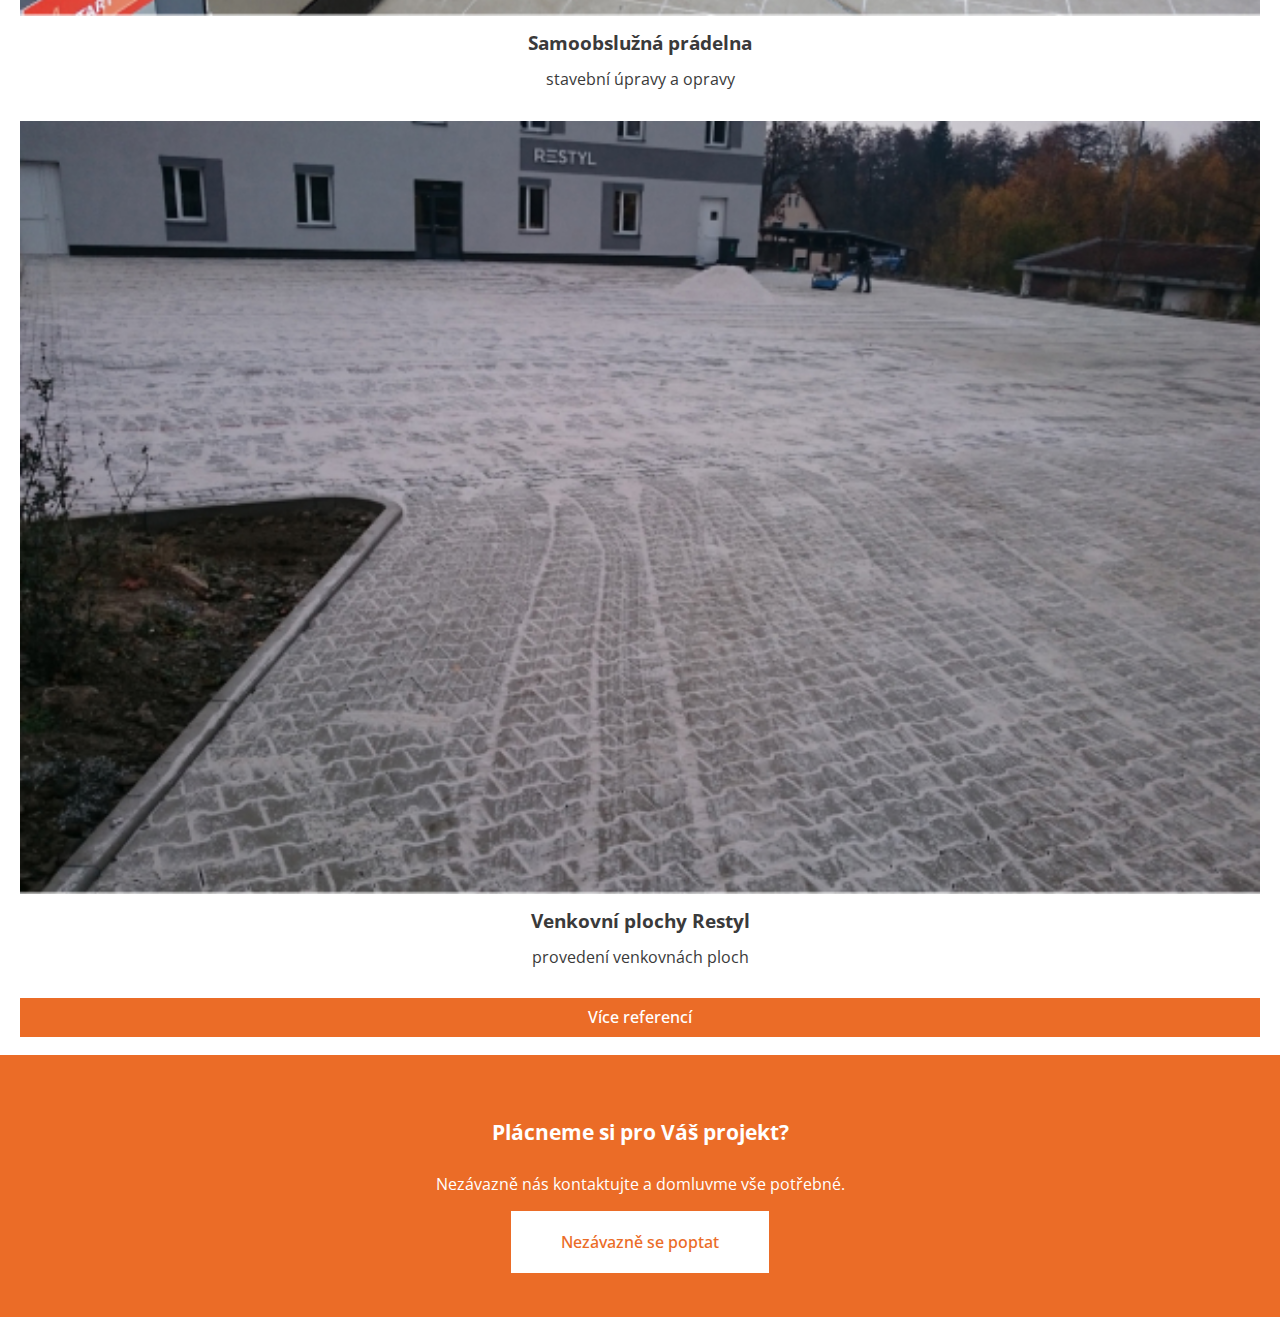
==== commit cdb2176d: "Footer a Navbar + upravy v html" ====
--- a/index.html
+++ b/index.html
@@ -17,13 +17,32 @@
 <body class="main">
     <!--navbar-->
     <header class="body__header">
-        <img class="img-nav" src="MediaForBuilding/logo.png"></img>
+            <nav class="navbar">
+                <a href="./index.html" class="navbar__logo"><img src="./MediaForBuilding/logo.png" alt="logo" width="130px"></a>
+                <div class="navbar__hamburger"><a class="hamburger-menu" href="javascript:void(0)">menu</a></div>
+                <menu class="navbar__menu hamburger-menu-list navbar__menu--hidden">
+                    <li class="nav-item">
+                        <a class="nav-link" href="#section_1">DOMŮ</a>
+                        <a class="nav-link" href="#section_1">DOMŮ</a>
+                    </li>
+                </menu>
+            </nav>
+        <script>
+            const hamburgerButtons = document.querySelectorAll(".hamburger-menu");
+            for (const btn of hamburgerButtons) {
+                btn.onclick = (event) => {
+                    const menus = document.querySelectorAll(".hamburger-menu-list");
+                    for (const menu of menus) {
+                        menu.classList.toggle("navbar__menu--hidden");
+                    }
+                }
+            }
+        </script>
+            <main class="main-screen">
+                <h1>HM Building.cz s.r.o.</h1>
+                <p>liberecká stavební společnost</p>
+            </main>
     </header>
-    <!--uvodni stranka-->
-    <main class="main-screen">
-        <h1>HM Building.cz s.r.o.</h1>
-        <p>liberecká stavební společnost</p>
-    </main>
     <!--Repetetivni cast stranky-->
     <main class="body__main">
         <header>
@@ -31,7 +50,7 @@
             <p class="header-popis">Ačkoliv provádíme především <b>průmyslové stavby</b>, není pro nás problém postavit Vám <b>rodinný domek na klíč</b>, nebo jen hrubou stavbu. Nejsou nám cizí ani <b>rekonstrukce budov</b> a jejich údržba a to včetně okolních ploch.</p>
         </header>
         <div class="sluzby">
-            <img class="img-rsp" src="./MediaForBuilding/sluzba-novostavby-1200w.jpg" alt="Novostavby" />
+            <img class="img-rsp img-rsp__border--odd" src="./MediaForBuilding/sluzba-novostavby-1200w.jpg" alt="Novostavby" />
             <figure class="sluzby-obsah">
                 <p class="figcaption">Novostavby</p>
                 <p>Dle požadavků investora jsme schopní dodat <b>kompletní stavbu na klíč</b>, případně zhotovit ucelenou část. Jsme schopni zajistit také projektovou dokumentaci.</p>
@@ -39,21 +58,21 @@
                 <div href="https://www.seznam.cz/" class="button">Zobrazit více</div>
             </figure>
             
-            <img class="img-rsp" src="./MediaForBuilding/sluzba-prumyslove-stavby-1920w.jpg" alt="Prumyslove stavby" />
+            <img class="img-rsp img-rsp__border--even" src="./MediaForBuilding/sluzba-prumyslove-stavby-1920w.jpg" alt="Prumyslove stavby" />
             <figure class="sluzby-obsah">
                 <p class="figcaption">Průmyslove stavby</p>
                 <p>Realizujeme <b>průmyslové objekty ocelové konstrukce</b>, lehké ocelové (stanového typu), z prefabrikovaných dílců atd. Vzhledem k tomu, že vlastníme dostatek vlastní mechanizace, stáváme se nezávislými na ostatních subdodávkách a tím se <b>dostáváme na přijatelné ceny</b>.</p>
                 <div href="https://www.seznam.cz/" class="button">Zobrazit více</div>
             </figure>
 
-            <img class="img-rsp" src="./MediaForBuilding/sluzba-rekonstrukce-1920w.jpg" alt="Rekonstrukce" />
+            <img class="img-rsp img-rsp__border--odd" src="./MediaForBuilding/sluzba-rekonstrukce-1920w.jpg" alt="Rekonstrukce" />
             <figure class="sluzby-obsah">
                 <p class="figcaption">Rekonstrukce domů a jiných staveb</p>
                 <p>Provádíme veškeré práce spojené s <b>rekonstrukcí stávajících objektů</b>. Pro naše klienty zajišťujeme dodatečné izolování objektů, <b>zateplení objektů</b>, změnu vnitřních i vnějších dispozic stávajících objektů a demolice stávajících staveb. </p>
                 <div href="https://www.seznam.cz/" class="button">Zobrazit více</div>
             </figure>
 
-            <img class="img-rsp" src="./MediaForBuilding/sluzba-komunikace-a-zpevnene-plochy-1200w.jpg" alt="Komunikace a zpevnene plochy" />
+            <img class="img-rsp img-rsp__border--even" src="./MediaForBuilding/sluzba-komunikace-a-zpevnene-plochy-1200w.jpg" alt="Komunikace a zpevnene plochy" />
             <figure class="sluzby-obsah">
                 <p class="figcaption">Komunikace a zpevněné plochy</p>
                 <p>Komunikace a zpevněné plochy provádíme včetně <b>zemních prací, konstrukcí podkladních</b> a souvisejících objektů, jako jsou <b>odvodnění, zpevnění svahů, opěrné zdi</b> atd.</p>
@@ -69,7 +88,7 @@
                 <div href="https://www.seznam.cz/" class="button">Přesvědčit se</div>
             </div>  
         </main>
-    <main class="body__main"
+    <main class="body__main">
         <div class="reference">
             <header>
                 <h1 class="header-nadpis">Rádi vám ukážeme naše <span class="span">reference</span></h1>
@@ -95,5 +114,10 @@
             </div>
         </div>
     </main>
+    <footer class="footer">
+        <h1 class="footer__heading">Plácneme si pro Váš projekt?</h1>
+        <p class="footer__text">Nezávazně nás kontaktujte a domluvme vše potřebné.</p>
+        <p><a href="https://www.seznam.cz/" class="button button--footer">Nezávazně se poptat<a></p>
+    </footer>
 </body>
 </html>--- a/styles/design.css
+++ b/styles/design.css
@@ -13,6 +13,9 @@
 .body__header{
  background-color: var(--bg);
 }
+
+
+
 
 .img-nav{
     max-width: 50%;
@@ -49,7 +52,9 @@
     font-size: 1.7rem;
 }
 
-
+.navbar__logo{
+    margin:30px 5px;
+}
 .body__main header{
     margin-top:50px;
 }
@@ -61,7 +66,7 @@
 }
 .header-popis{
     font-weight: 400;
-    font-size: 0.86rem;
+    font-size: 0.83rem;
     padding-top:20px;
     margin:0px;
 }
@@ -81,8 +86,17 @@
     font-size: 0.8rem;
 }
 
+.img-rsp__border--odd{
+    border-radius: 0px 0px 40px 0px;
+}
+
+.img-rsp__border--even{
+    border-radius: 0px 0px 0px 40px;
+}
+
 .img-rsp{
-    max-width: 100%;
+    width: 100%;
+    min-height: 134px;
 }
 
 .figcaption{
@@ -91,7 +105,15 @@
 }
 
 
-
+.navbar{
+    width: 100%;
+    display: flex;
+    justify-content: space-between;
+    align-items: center;
+    position: relative;
+    user-select: none;
+
+}
 
 .span{
     color: var(--primary);
@@ -105,6 +127,7 @@
     max-width: 50%;
     text-align: center;
     cursor: pointer;
+    text-decoration: none;
 }
 
 
@@ -170,8 +193,8 @@
 }
 
 .button-reference{
-    left: 0;
-    bottom:0;
+    
+    max-width: 100%;
     color: var(--bg);
     background-color: var(--primary);
     border: none;   
@@ -181,6 +204,57 @@
 }
 
 
-.list-onas{
-    list-style-type: circle;
+.list__onas li::marker{
+    color: var(--primary);
+    font-size: 1.5em;  
+}
+
+
+.footer{
+    background-color: var(--primary);
+    color: var(--bg);
+    text-align: center;
+    padding-top: 66px;
+    padding-bottom: 50px;
+}
+.footer__text{
+    margin: 0px;
+    margin-bottom: 40px;
+    padding: 0px;
+}
+.footer__heading{
+    font-size: 1.3rem;
+    font-weight: 700;
+    padding-bottom: 30px;
+    margin: 0px;
+}
+.button--footer{
+    padding: 20px 50px;
+    text-align: center;
+    background-color: var(--bg);
+    border: none;
+    
+}
+
+
+
+@media (max-width: 768px) {
+    .navbar__menu--hidden {
+        display: none;
+    }
+}
+/* hamburger menu */
+.hamburger-menu {
+    color: inherit;
+    display: flex;
+    flex-direction: column;
+    align-items: center;
+    text-transform: uppercase;
+    text-decoration: none;
+    font-size: 0.75em;
+    margin-right: 20px;
+}
+.hamburger-menu::after {
+    content: url(/MediaForBuilding/hamburger.svg);
+    
 }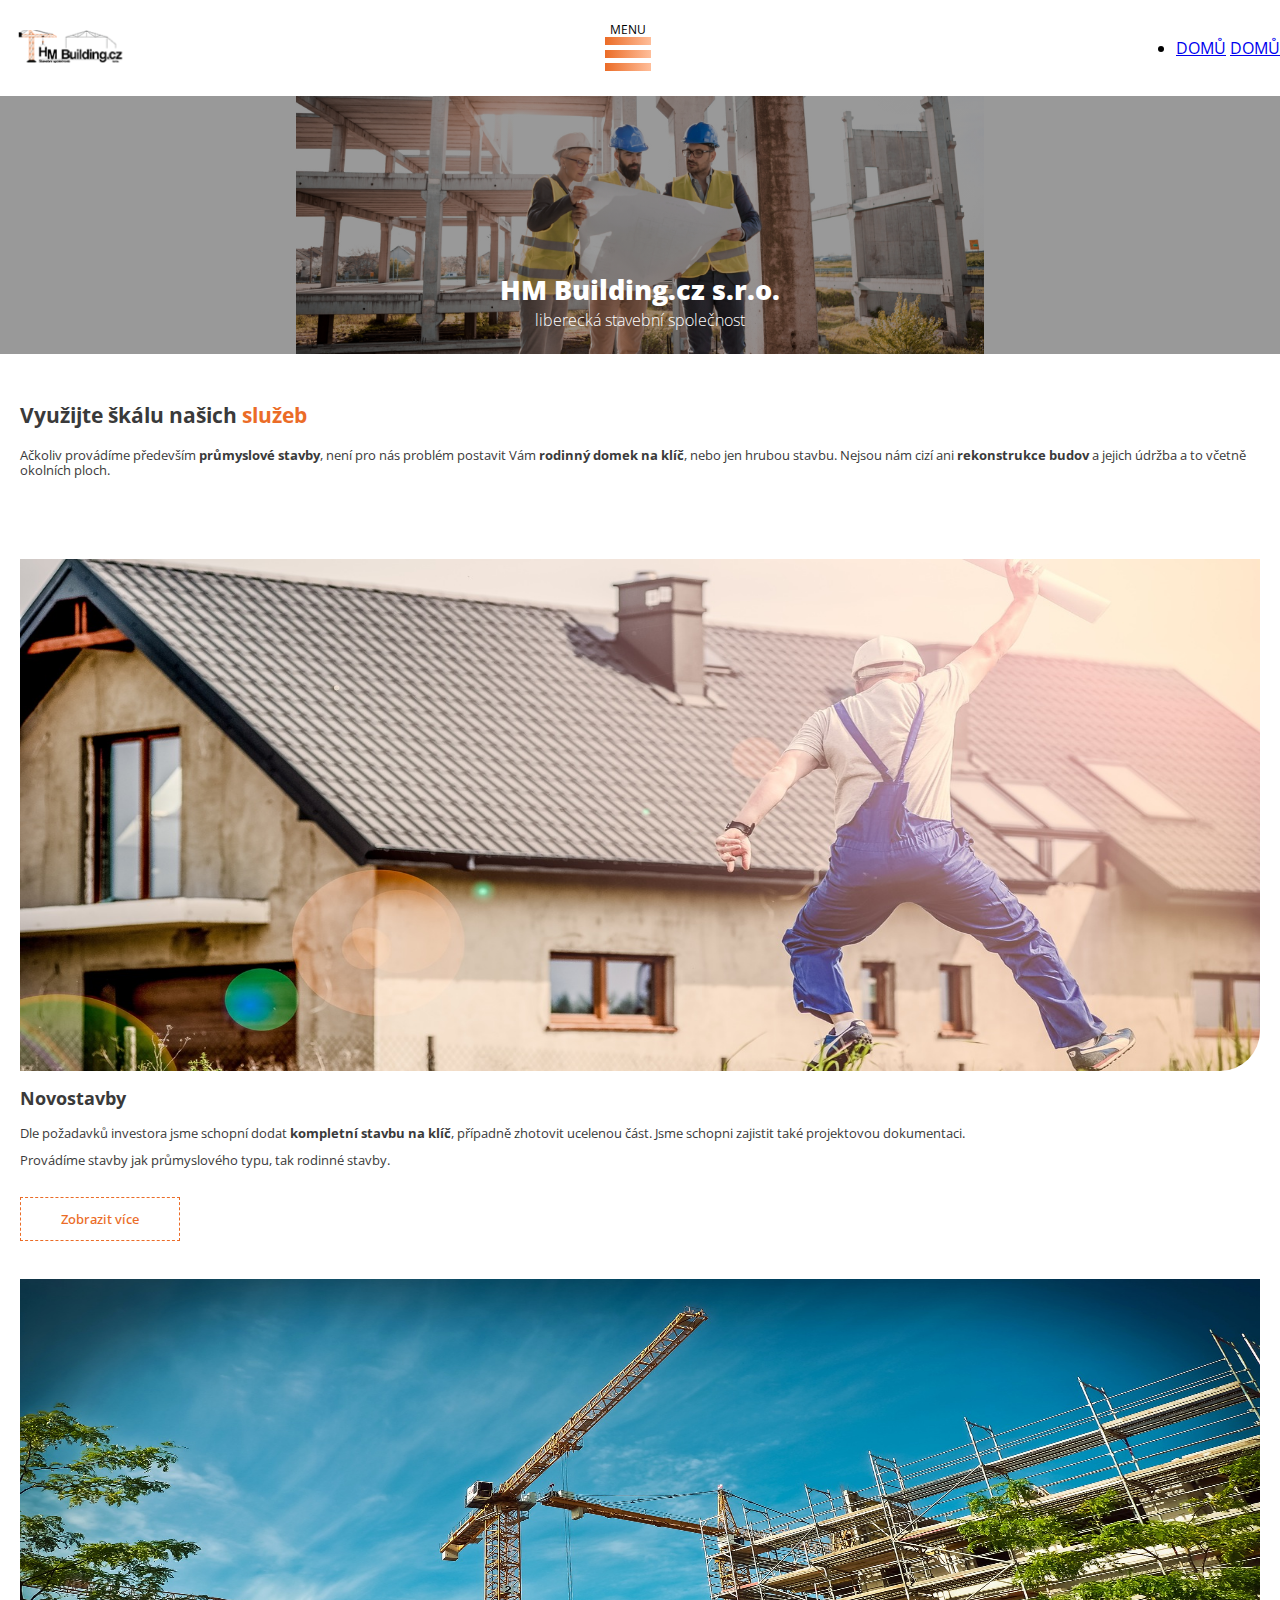
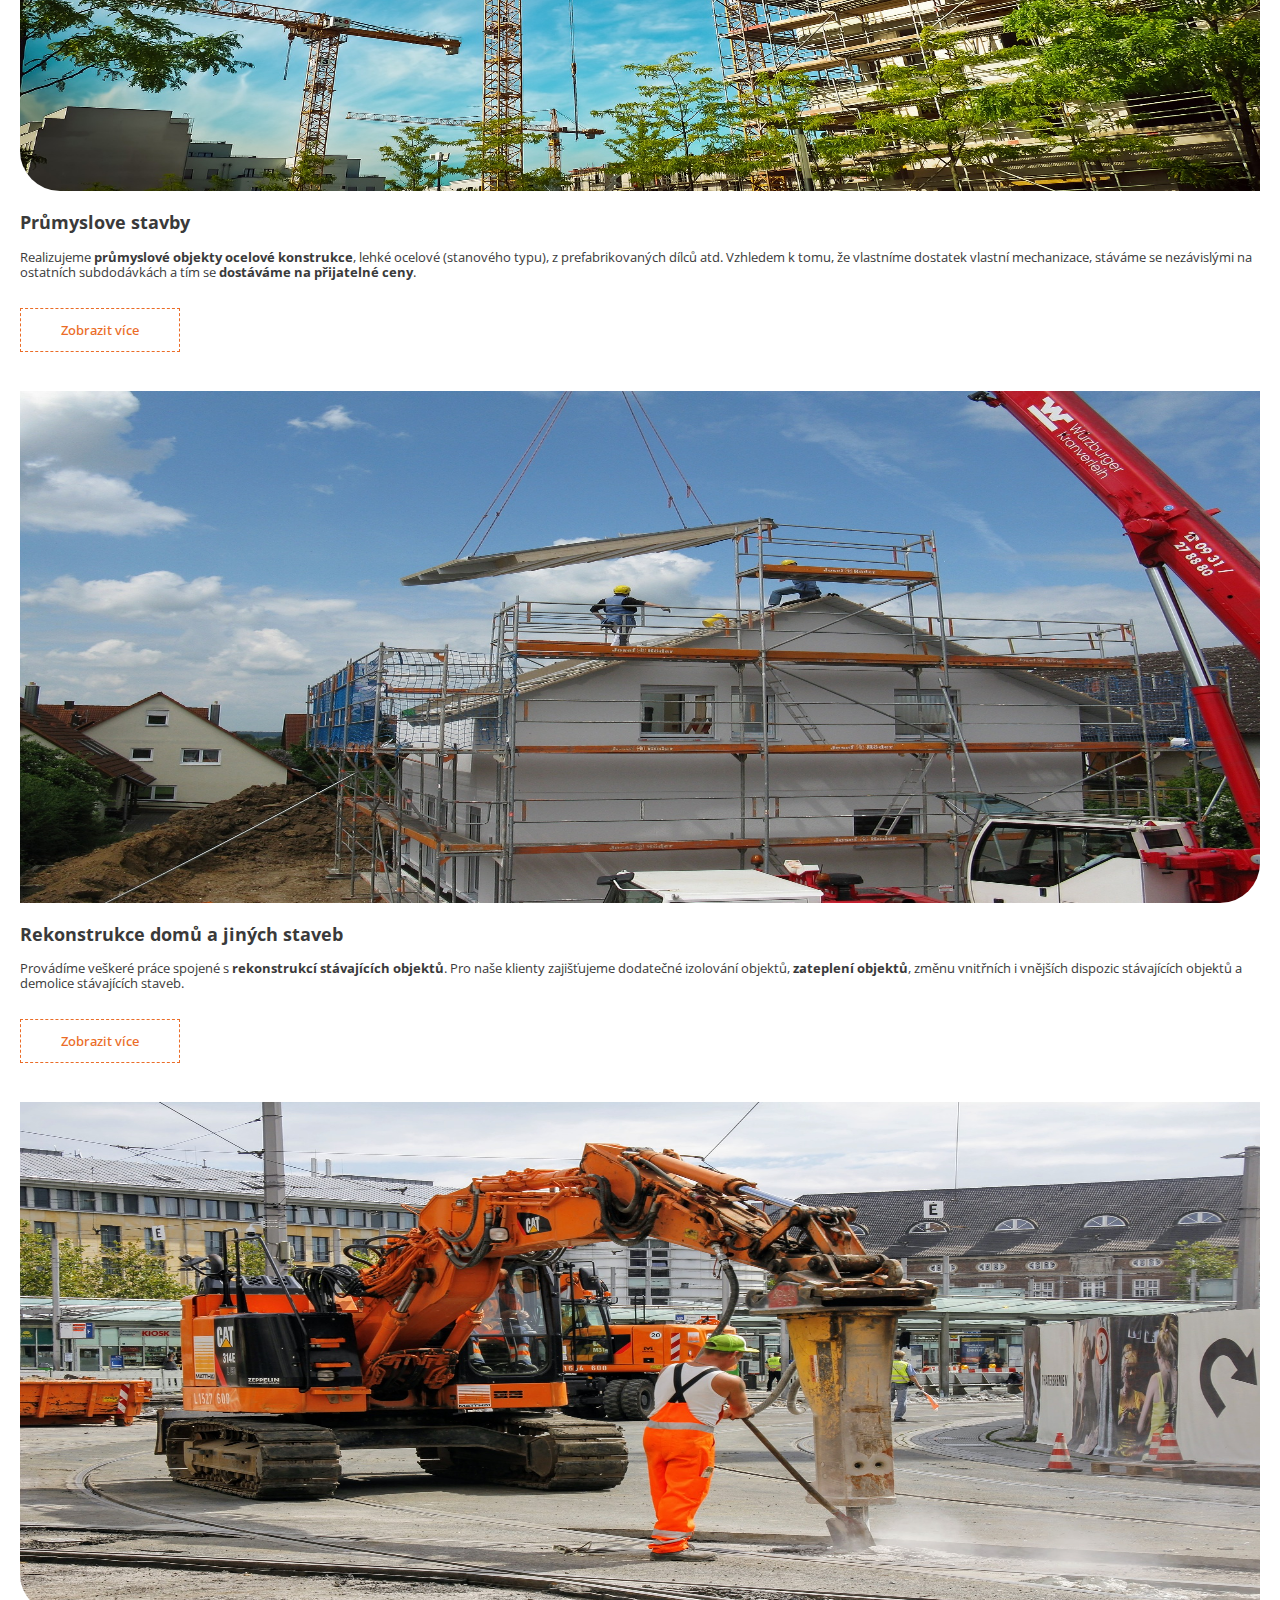
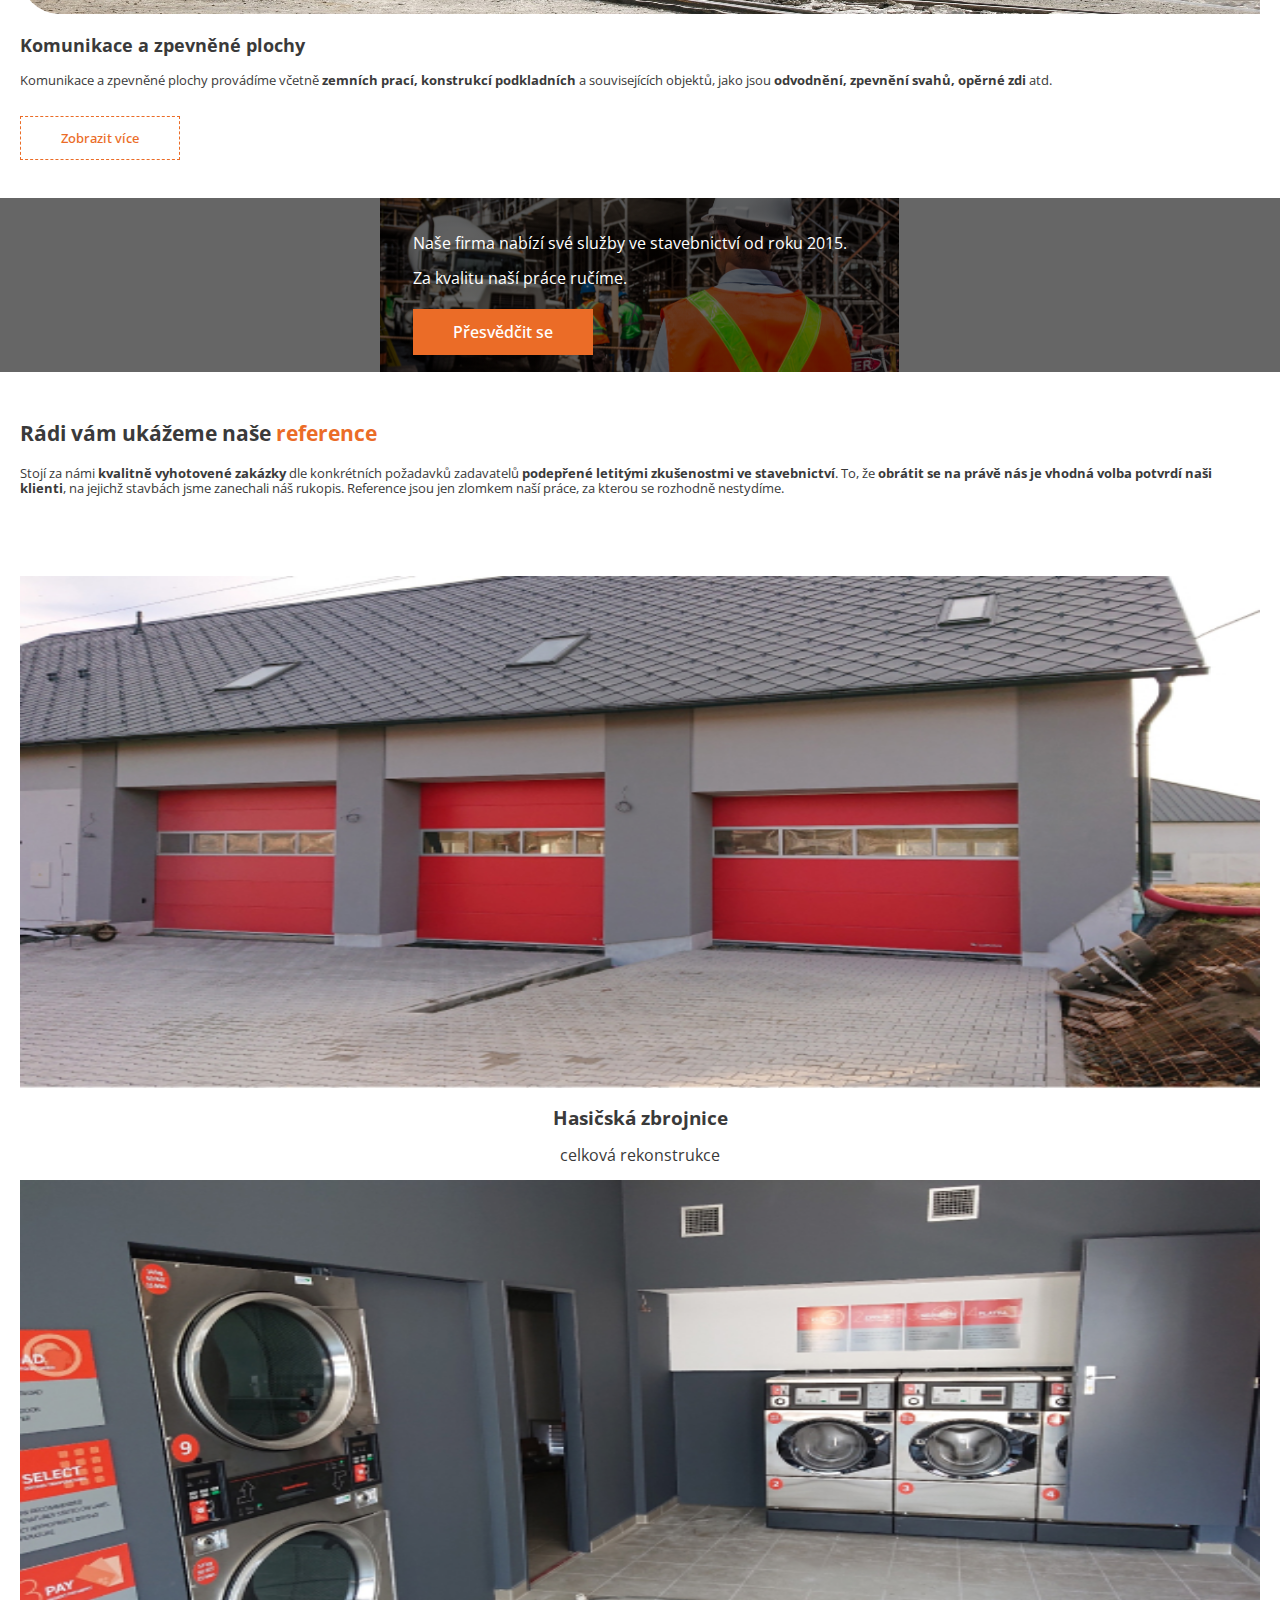
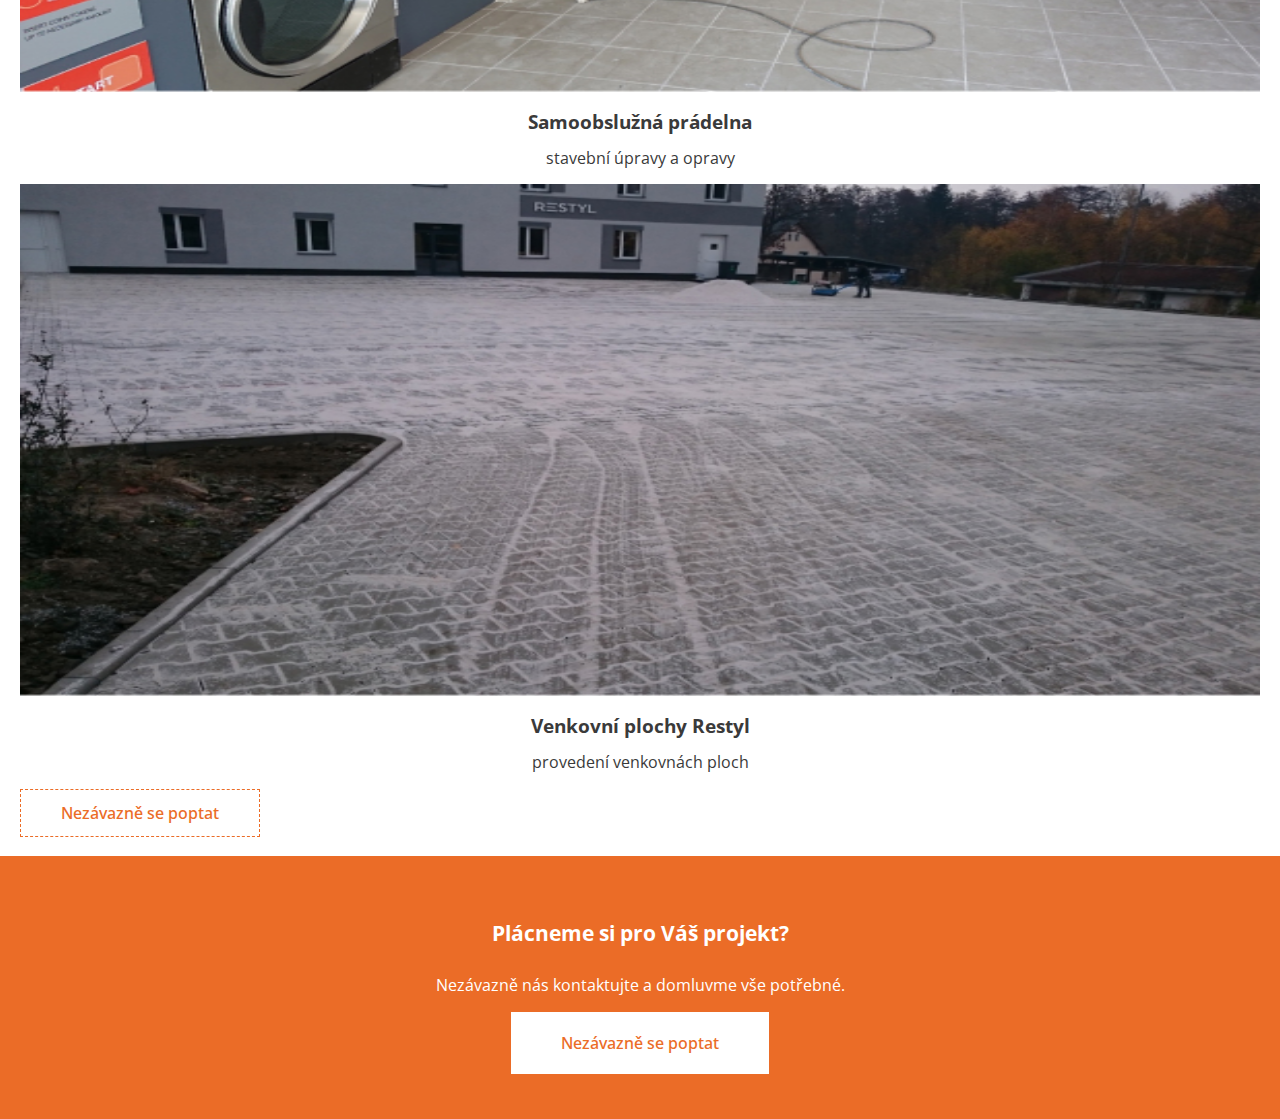
==== commit 1d7efe50: "opravene buttons" ====
--- a/index.html
+++ b/index.html
@@ -52,40 +52,50 @@
         <div class="sluzby">
             <img class="img-rsp img-rsp__border--odd" src="./MediaForBuilding/sluzba-novostavby-1200w.jpg" alt="Novostavby" />
             <figure class="sluzby-obsah">
-                <p class="figcaption">Novostavby</p>
-                <p>Dle požadavků investora jsme schopní dodat <b>kompletní stavbu na klíč</b>, případně zhotovit ucelenou část. Jsme schopni zajistit také projektovou dokumentaci.</p>
-                <p>Provádíme stavby jak průmyslového typu, tak rodinné stavby.</p>
-                <div href="https://www.seznam.cz/" class="button">Zobrazit více</div>
+                <div class="text__sluzby-obsah">
+                    <p class="figcaption">Novostavby</p>
+                    <p>Dle požadavků investora jsme schopní dodat <b>kompletní stavbu na klíč</b>, případně zhotovit ucelenou část. Jsme schopni zajistit také projektovou dokumentaci.</p>
+                    <p>Provádíme stavby jak průmyslového typu, tak rodinné stavby.</p>
+                </div>
+                <p><a href="https://www.seznam.cz/" class="button">Zobrazit více<a></p>
             </figure>
             
             <img class="img-rsp img-rsp__border--even" src="./MediaForBuilding/sluzba-prumyslove-stavby-1920w.jpg" alt="Prumyslove stavby" />
             <figure class="sluzby-obsah">
-                <p class="figcaption">Průmyslove stavby</p>
-                <p>Realizujeme <b>průmyslové objekty ocelové konstrukce</b>, lehké ocelové (stanového typu), z prefabrikovaných dílců atd. Vzhledem k tomu, že vlastníme dostatek vlastní mechanizace, stáváme se nezávislými na ostatních subdodávkách a tím se <b>dostáváme na přijatelné ceny</b>.</p>
-                <div href="https://www.seznam.cz/" class="button">Zobrazit více</div>
+                <div class="text__sluzby-obsah"> 
+                    <p class="figcaption">Průmyslove stavby</p>
+                    <p>Realizujeme <b>průmyslové objekty ocelové konstrukce</b>, lehké ocelové (stanového typu), z prefabrikovaných dílců atd. Vzhledem k tomu, že vlastníme dostatek vlastní mechanizace, stáváme se nezávislými na ostatních subdodávkách a tím se <b>dostáváme na přijatelné ceny</b>.</p>
+                </div>
+                <p><a href="https://www.seznam.cz/" class="button">Zobrazit více<a></p>
             </figure>
 
             <img class="img-rsp img-rsp__border--odd" src="./MediaForBuilding/sluzba-rekonstrukce-1920w.jpg" alt="Rekonstrukce" />
             <figure class="sluzby-obsah">
-                <p class="figcaption">Rekonstrukce domů a jiných staveb</p>
-                <p>Provádíme veškeré práce spojené s <b>rekonstrukcí stávajících objektů</b>. Pro naše klienty zajišťujeme dodatečné izolování objektů, <b>zateplení objektů</b>, změnu vnitřních i vnějších dispozic stávajících objektů a demolice stávajících staveb. </p>
-                <div href="https://www.seznam.cz/" class="button">Zobrazit více</div>
+                <div class="text__sluzby-obsah">
+                    <p class="figcaption">Rekonstrukce domů a jiných staveb</p>
+                    <p>Provádíme veškeré práce spojené s <b>rekonstrukcí stávajících objektů</b>. Pro naše klienty zajišťujeme dodatečné izolování objektů, <b>zateplení objektů</b>, změnu vnitřních i vnějších dispozic stávajících objektů a demolice stávajících staveb. </p>
+                </div>
+                <p><a href="https://www.seznam.cz/" class="button">Zobrazit více<a></p>
             </figure>
 
             <img class="img-rsp img-rsp__border--even" src="./MediaForBuilding/sluzba-komunikace-a-zpevnene-plochy-1200w.jpg" alt="Komunikace a zpevnene plochy" />
             <figure class="sluzby-obsah">
-                <p class="figcaption">Komunikace a zpevněné plochy</p>
-                <p>Komunikace a zpevněné plochy provádíme včetně <b>zemních prací, konstrukcí podkladních</b> a souvisejících objektů, jako jsou <b>odvodnění, zpevnění svahů, opěrné zdi</b> atd.</p>
-                <div href="https://www.seznam.cz/" class="button">Zobrazit více</div>
+                <div class="text__sluzby-obsah">
+                    <p class="figcaption">Komunikace a zpevněné plochy</p>
+                    <p>Komunikace a zpevněné plochy provádíme včetně <b>zemních prací, konstrukcí podkladních</b> a souvisejících objektů, jako jsou <b>odvodnění, zpevnění svahů, opěrné zdi</b> atd.</p>
+                </div>
+                <p><a href="https://www.seznam.cz/" class="button">Zobrazit více<a></p>
             </figure>
         </div>
     </main>
         <main class="duvera">
-            <div class="hug">
-                <p>Naše firma nabízí své služby 
-                    ve stavebnictví od roku 2015.</p>
-                <p>Za kvalitu naší práce ručíme. </p>
-                <div href="https://www.seznam.cz/" class="button">Přesvědčit se</div>
+            <div class="hug--duvera">
+                <div class="hug--duvera__text">
+                    <p>Naše firma nabízí své služby 
+                        ve stavebnictví od roku 2015.</p>
+                    <p>Za kvalitu naší práce ručíme. </p>
+                </div>
+                <p><a href="https://www.seznam.cz/" class="button">Přesvědčit se<a></p>
             </div>  
         </main>
     <main class="body__main">
@@ -110,7 +120,7 @@
                     <p class="reference-nadpis">Venkovní plochy Restyl</p>
                     <p class="reference-popis">provedení venkovnách ploch</p>
                 </figure>
-                <div href="https://www.seznam.cz/" class="button button-reference">Více referencí</div>
+                <p><a href="https://www.seznam.cz/" class="button button--reference">Nezávazně se poptat<a></p>
             </div>
         </div>
     </main>
--- a/styles/design.css
+++ b/styles/design.css
@@ -86,6 +86,10 @@
     font-size: 0.8rem;
 }
 
+.text__sluzby-obsah{
+    padding-bottom: 18px;
+}
+
 .img-rsp__border--odd{
     border-radius: 0px 0px 40px 0px;
 }
@@ -97,6 +101,8 @@
 .img-rsp{
     width: 100%;
     min-height: 134px;
+    max-height: 40vw;
+    overflow: hidden;
 }
 
 .figcaption{
@@ -123,7 +129,7 @@
     font-weight: 535;
     border-style: dashed;
     border-width: 1px;
-    padding: 10px 15px 10px 15px;
+    padding: 12px 40px;
     max-width: 50%;
     text-align: center;
     cursor: pointer;
@@ -147,18 +153,23 @@
     padding-bottom: 20px;
 
 }
-.hug{
+.hug--duvera{
     padding-left: 20px;
     padding-top: 20px;
     padding-right: 40px;
 }
-.hug p{
+.hug--duvera p{
     color: var(--bg);
     text-align: left;
     font-size: medium;
-}
-
-.hug .button{
+    margin-bottom:10px;
+}
+
+.hug--duvera__text{
+    padding-bottom: 10px;
+}
+
+.hug--duvera .button{
     left: 0;
     bottom:0;
     color: var(--bg);
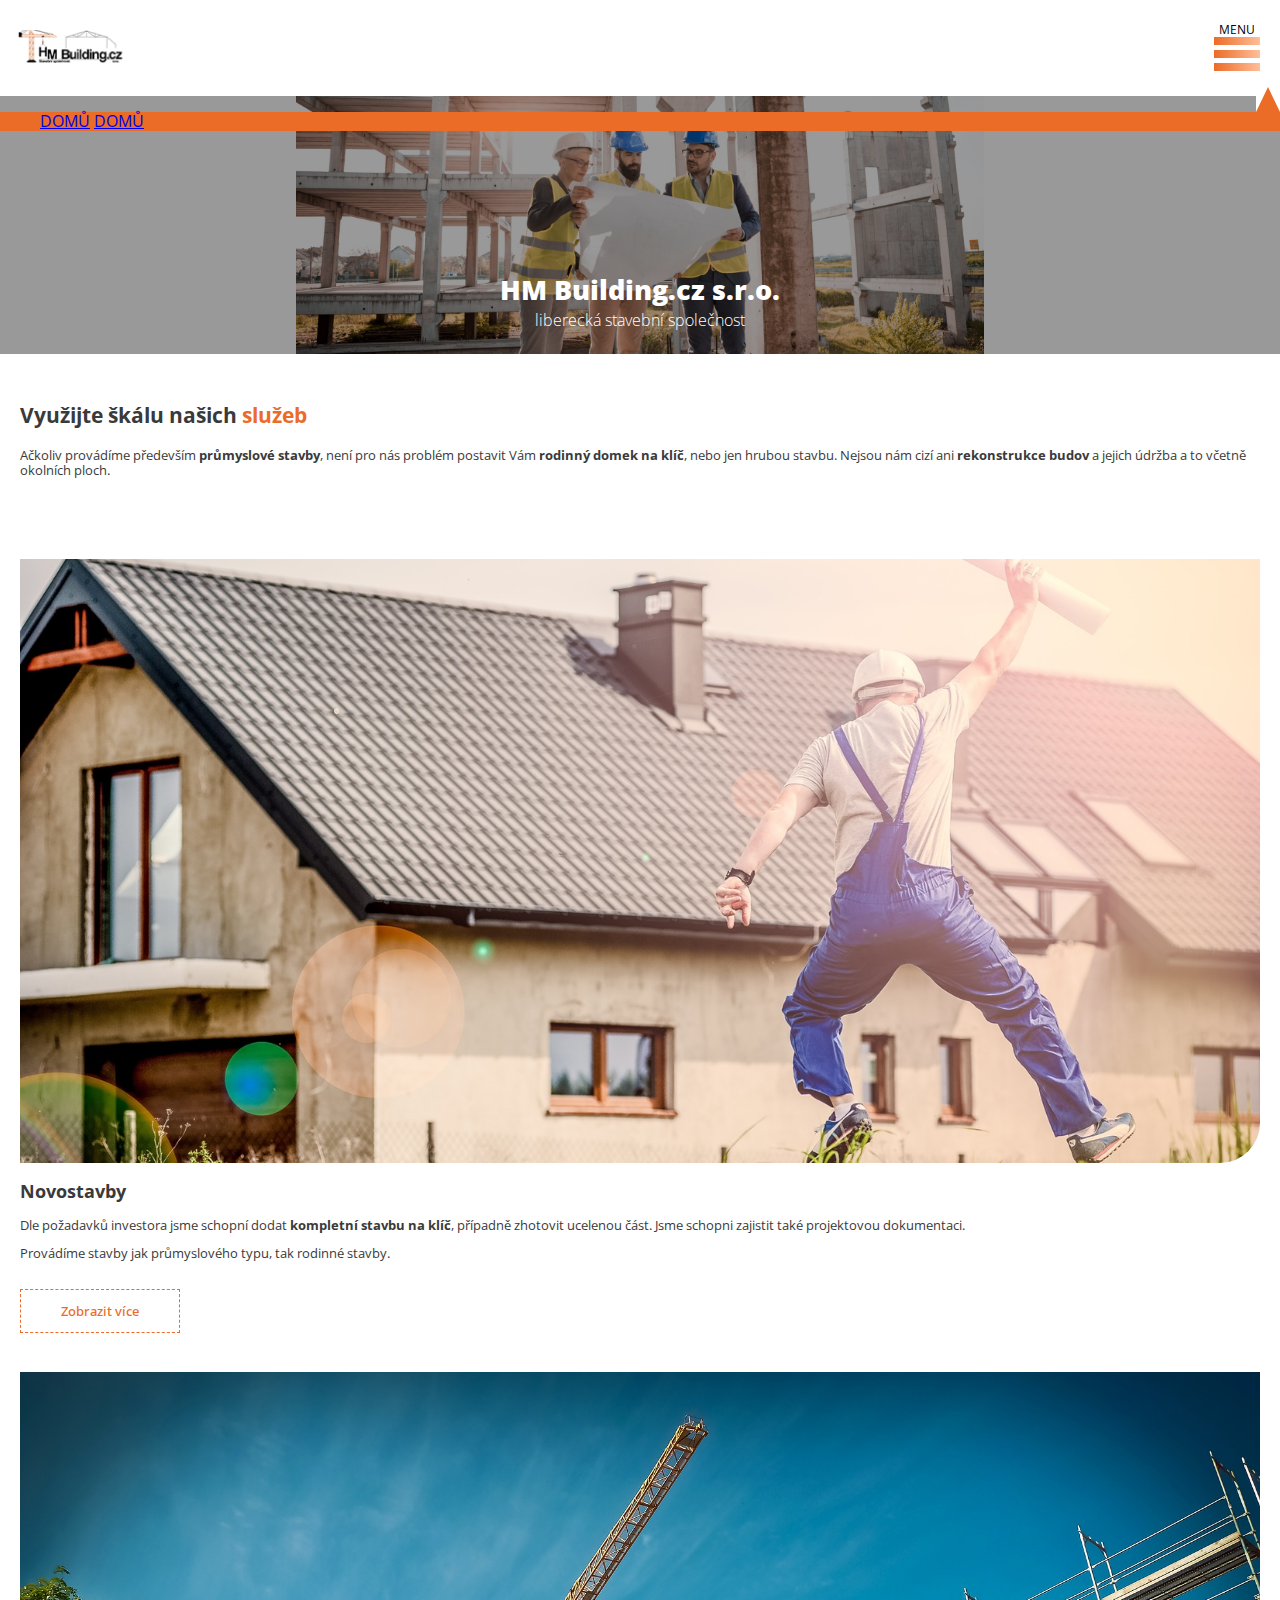
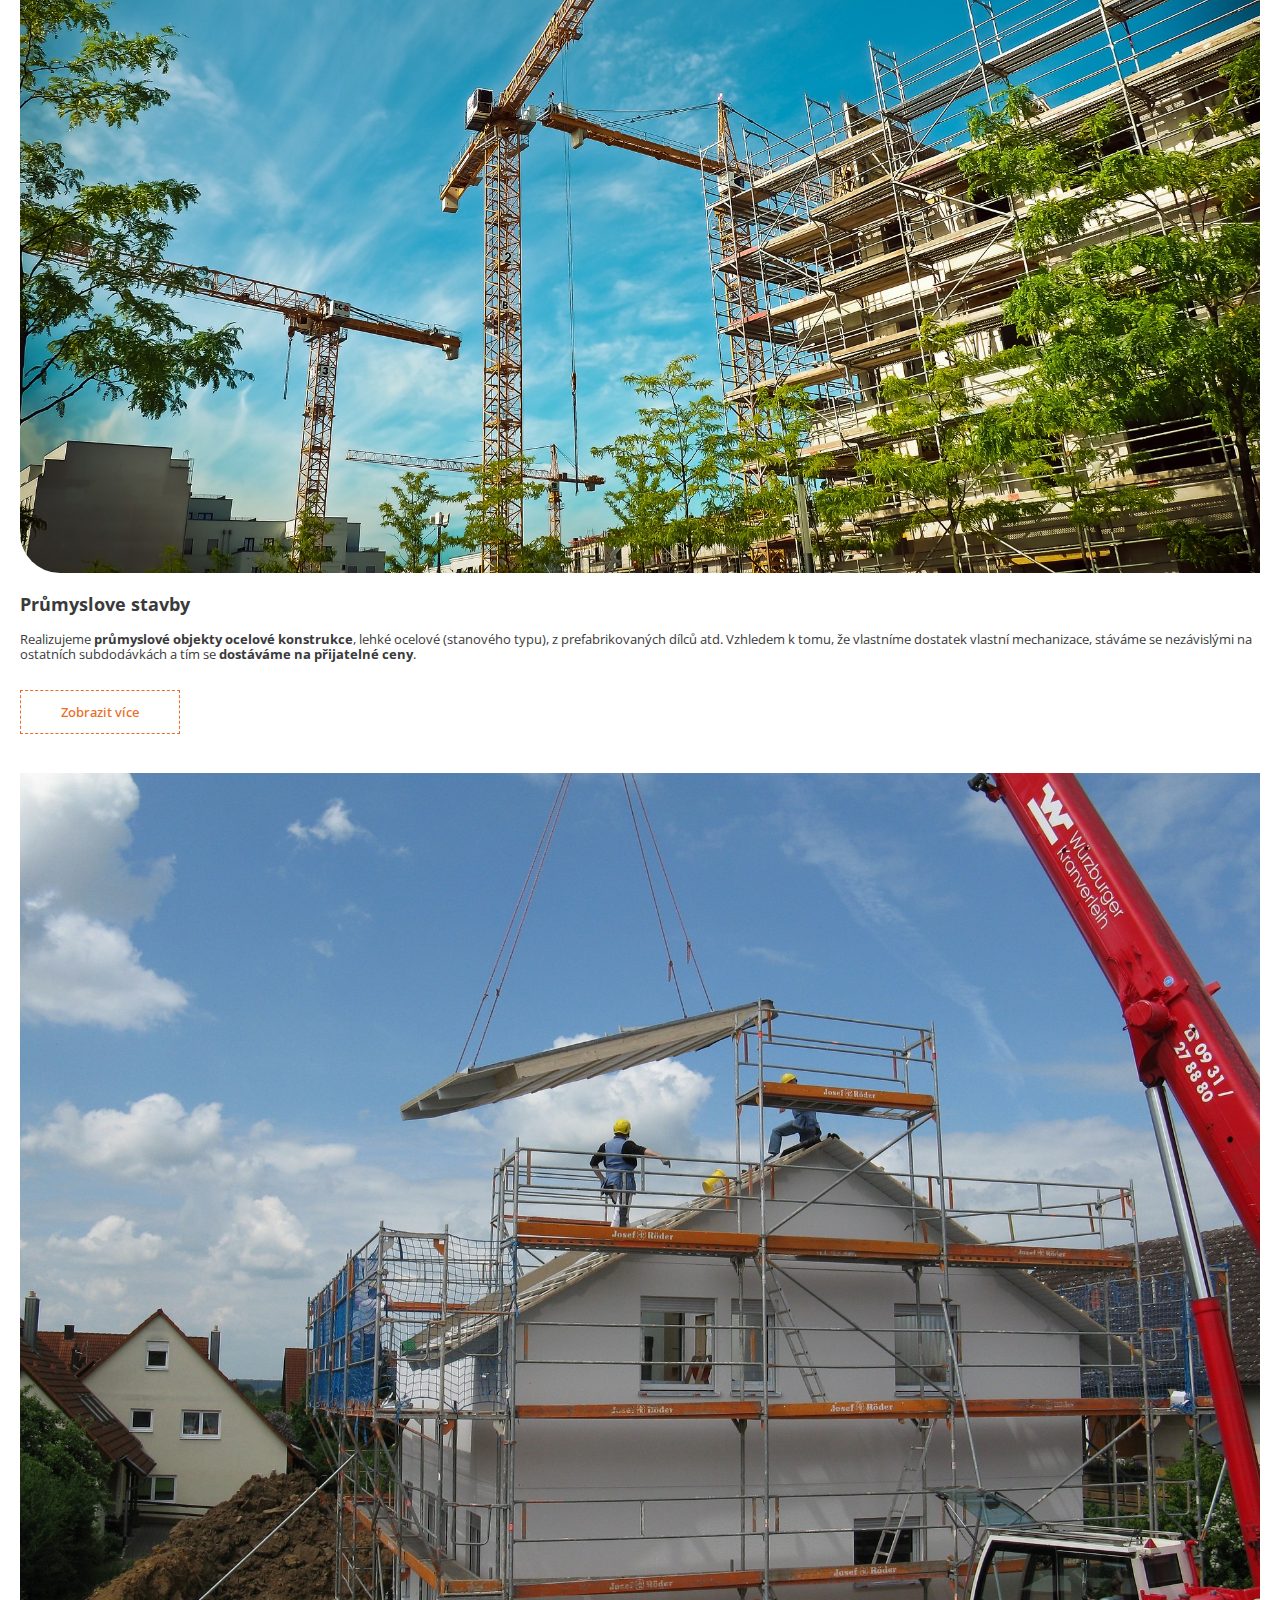
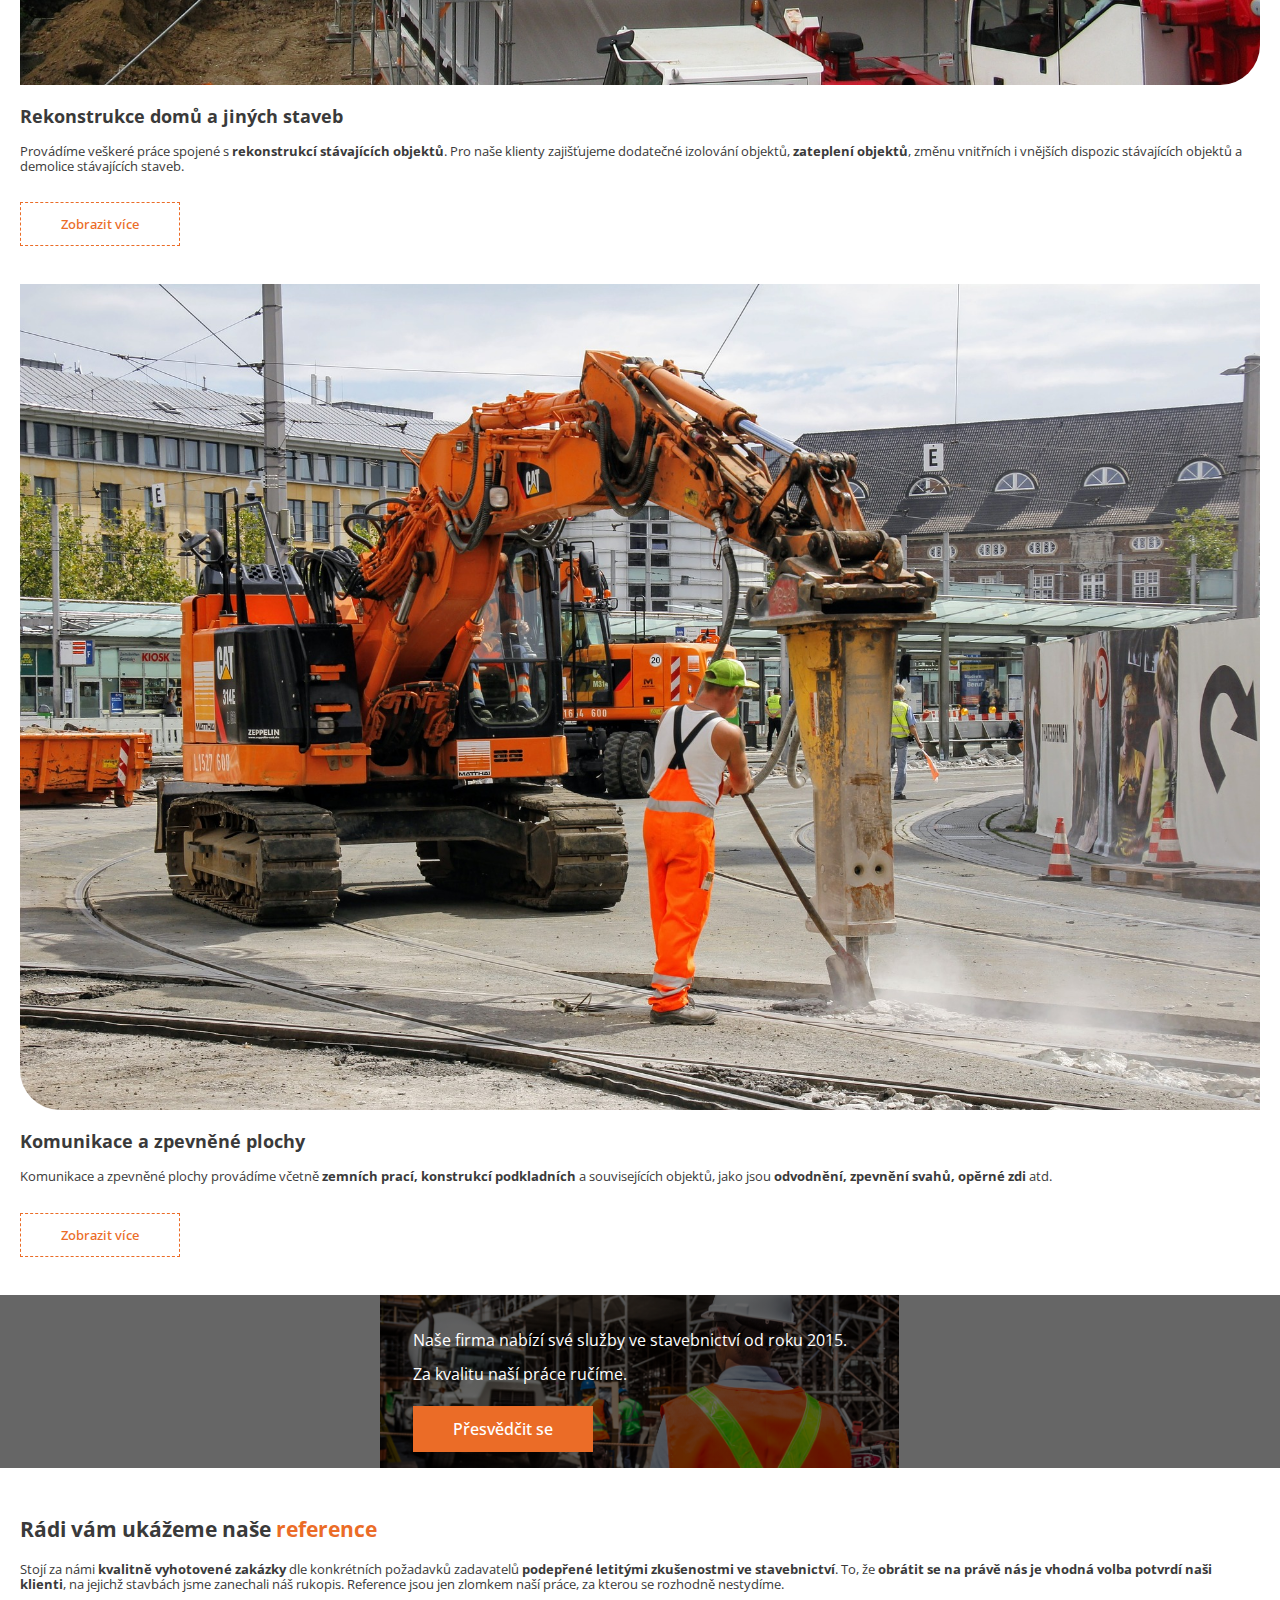
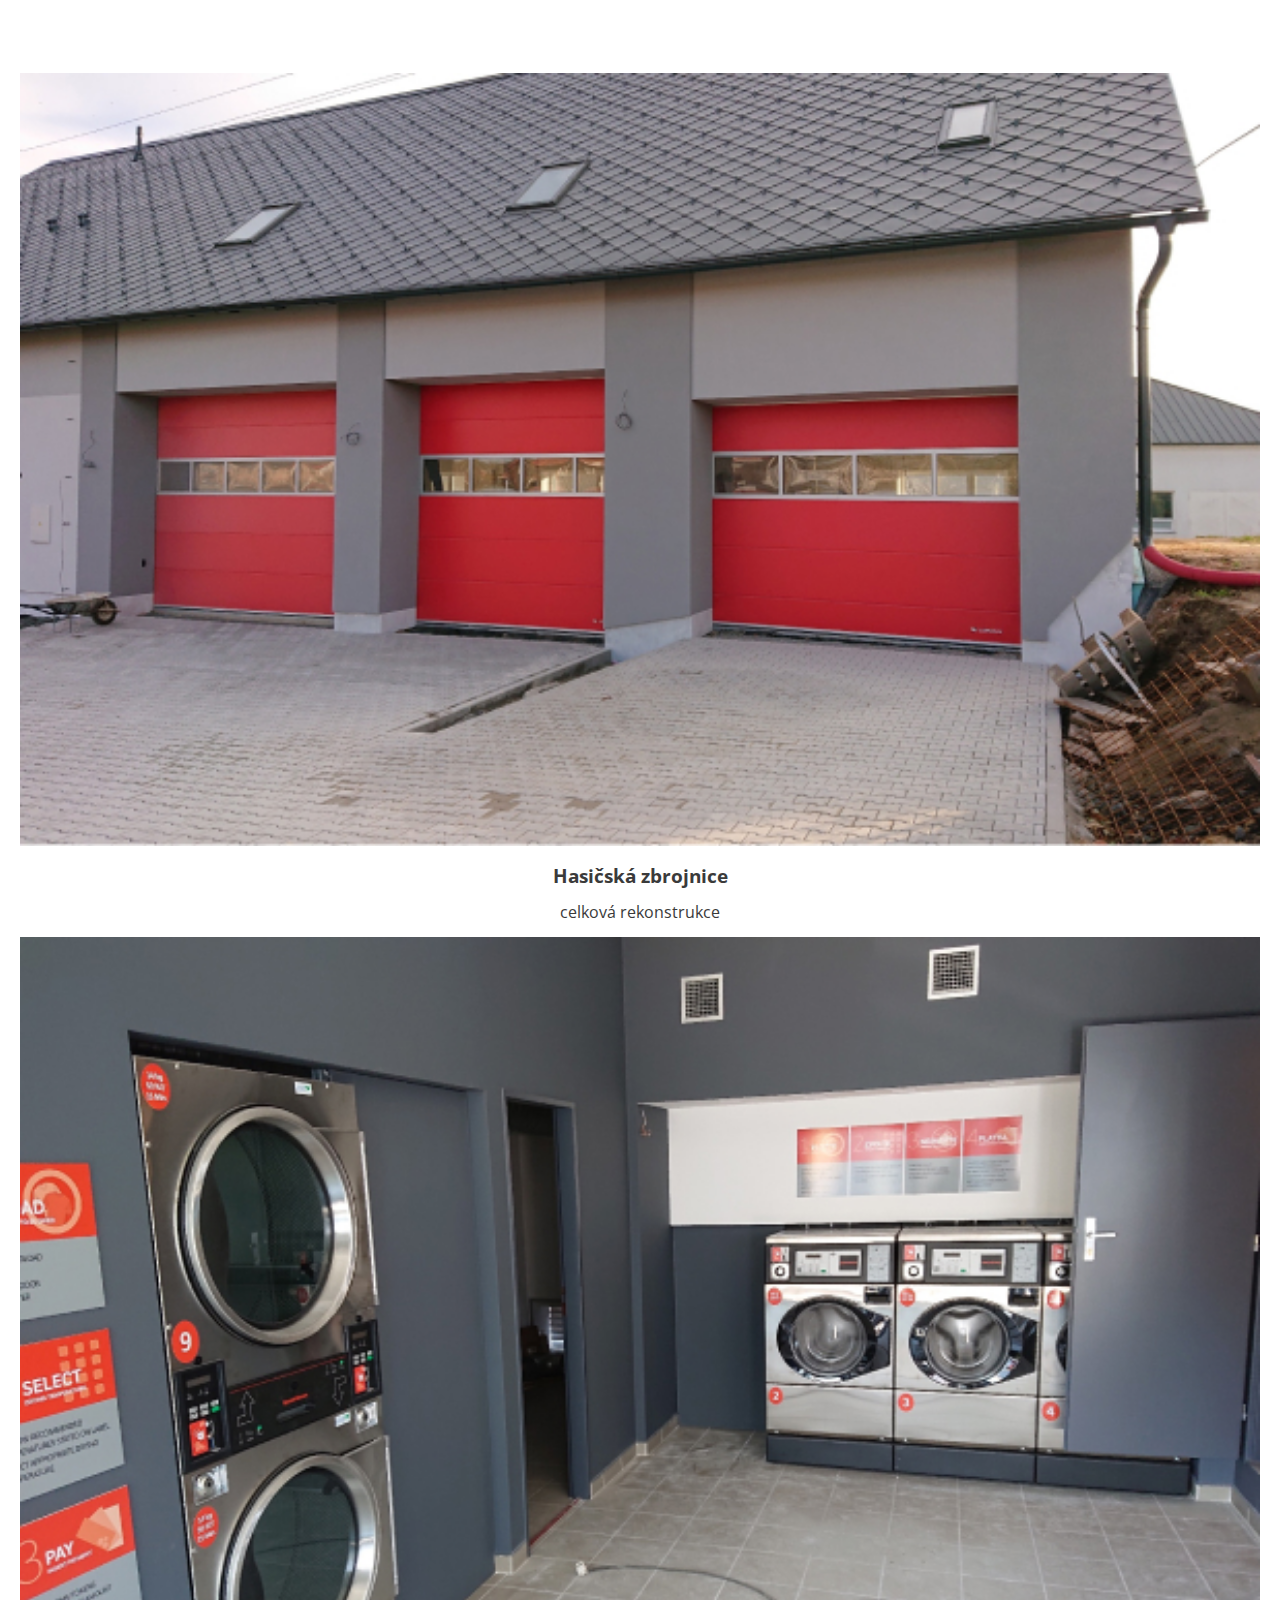
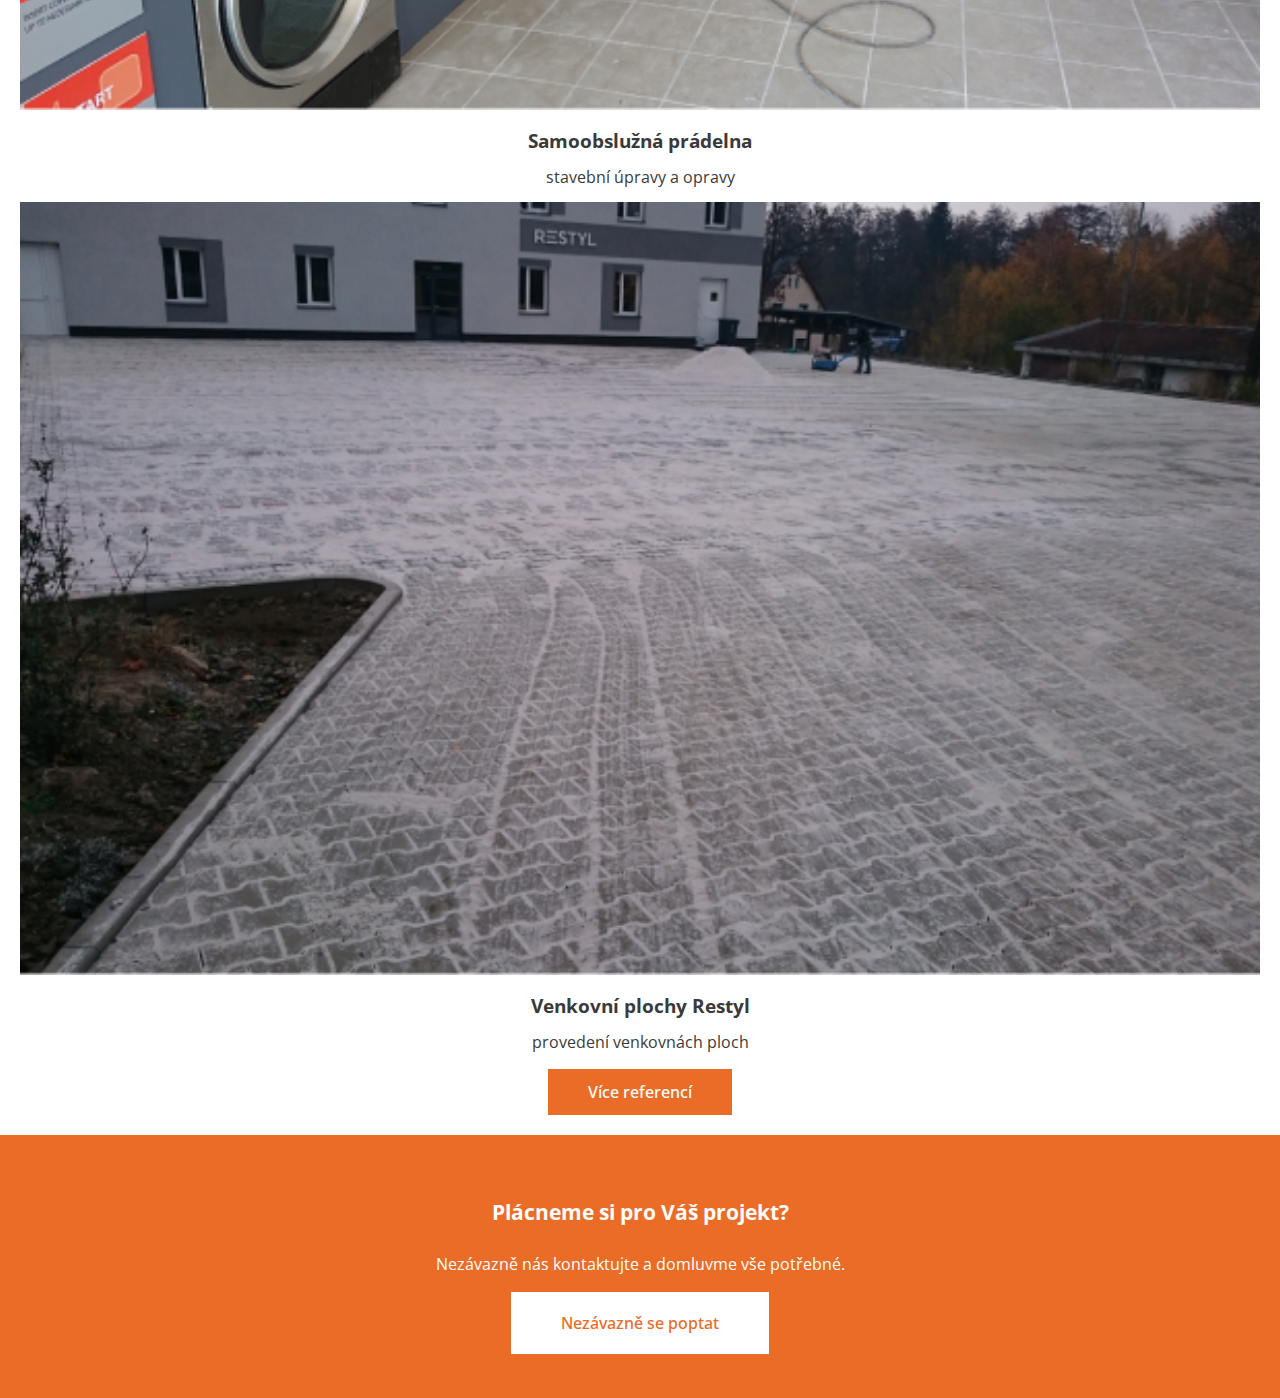
==== commit f0bb255c: "Ukonceni mobilni verze" ====
--- a/index.html
+++ b/index.html
@@ -46,7 +46,7 @@
     <!--Repetetivni cast stranky-->
     <main class="body__main">
         <header>
-            <h1 class="header-nadpis">Využijte škálu našich <span class="span">služeb</span></h1>
+            <h2 class="header-nadpis">Využijte škálu našich <span class="span">služeb</span></h2>
             <p class="header-popis">Ačkoliv provádíme především <b>průmyslové stavby</b>, není pro nás problém postavit Vám <b>rodinný domek na klíč</b>, nebo jen hrubou stavbu. Nejsou nám cizí ani <b>rekonstrukce budov</b> a jejich údržba a to včetně okolních ploch.</p>
         </header>
         <div class="sluzby">
@@ -101,7 +101,7 @@
     <main class="body__main">
         <div class="reference">
             <header>
-                <h1 class="header-nadpis">Rádi vám ukážeme naše <span class="span">reference</span></h1>
+                <h2 class="header-nadpis">Rádi vám ukážeme naše <span class="span">reference</span></h2>
                 <p class="header-popis">Stojí za námi <b>kvalitně vyhotovené zakázky</b> dle konkrétních požadavků zadavatelů <b>podepřené letitými zkušenostmi ve stavebnictví</b>. To, že <b>obrátit se na právě nás je vhodná volba potvrdí naši klienti</b>, na jejichž stavbách jsme zanechali náš rukopis. Reference jsou jen zlomkem naší práce, za kterou se rozhodně nestydíme.</p>
             </header>
             <div class="reference__galerie">
@@ -120,12 +120,12 @@
                     <p class="reference-nadpis">Venkovní plochy Restyl</p>
                     <p class="reference-popis">provedení venkovnách ploch</p>
                 </figure>
-                <p><a href="https://www.seznam.cz/" class="button button--reference">Nezávazně se poptat<a></p>
+                <p class="center-button--reference"><a href="https://www.seznam.cz/" class="button button--reference">Více referencí<a></p>
             </div>
         </div>
     </main>
     <footer class="footer">
-        <h1 class="footer__heading">Plácneme si pro Váš projekt?</h1>
+        <h2 class="footer__heading">Plácneme si pro Váš projekt?</h2>
         <p class="footer__text">Nezávazně nás kontaktujte a domluvme vše potřebné.</p>
         <p><a href="https://www.seznam.cz/" class="button button--footer">Nezávazně se poptat<a></p>
     </footer>
--- a/styles/design.css
+++ b/styles/design.css
@@ -14,7 +14,13 @@
  background-color: var(--bg);
 }
 
-
+.header-add__nadpis{
+    margin:0px;
+    font-weight: 700;
+    font-size: 1.8em;
+    padding-top: 111px;
+    padding-bottom: 11px;
+}
 
 
 .img-nav{
@@ -45,6 +51,36 @@
     font-weight: 300;
 }
 
+menu{
+    position: absolute;
+    left: 0;
+    right: 0;
+    top: 100%;
+    display: flex;
+    flex-direction: column;
+    list-style-type: none;
+    background-color: var(--primary);
+
+}
+
+menu::after {
+    content: "";
+    position: absolute;
+    right: 0;
+    top: 0;
+    width: 0;
+    height: 0;
+    margin-right:calc(46px -25px - (46px - (25px /2))) ;
+    transform: translateY(-100%);
+    border:12.5px solid var(--bg);
+    border-bottom-color: var(--primary);
+    border-bottom-style:solid;
+    border-bottom-width:25px ;
+    border-top: none;
+    
+
+}
+
 .main-screen h1{
     color: var(--bg);
     margin-bottom: 5px;
@@ -101,7 +137,7 @@
 .img-rsp{
     width: 100%;
     min-height: 134px;
-    max-height: 40vw;
+    /*max-height: 40vw;*/
     overflow: hidden;
 }
 
@@ -203,12 +239,16 @@
     padding-bottom: 5px;
 }
 
-.button-reference{
-    
+.button--reference{
     max-width: 100%;
     color: var(--bg);
     background-color: var(--primary);
-    border: none;   
+    border: none; 
+
+}
+
+.center-button--reference{
+    text-align: center;
 }
 .reference{
     padding-bottom: 18px;
@@ -268,4 +308,9 @@
 .hamburger-menu::after {
     content: url(/MediaForBuilding/hamburger.svg);
     
+}
+
+
+@media (min-width: 1920px){
+    
 }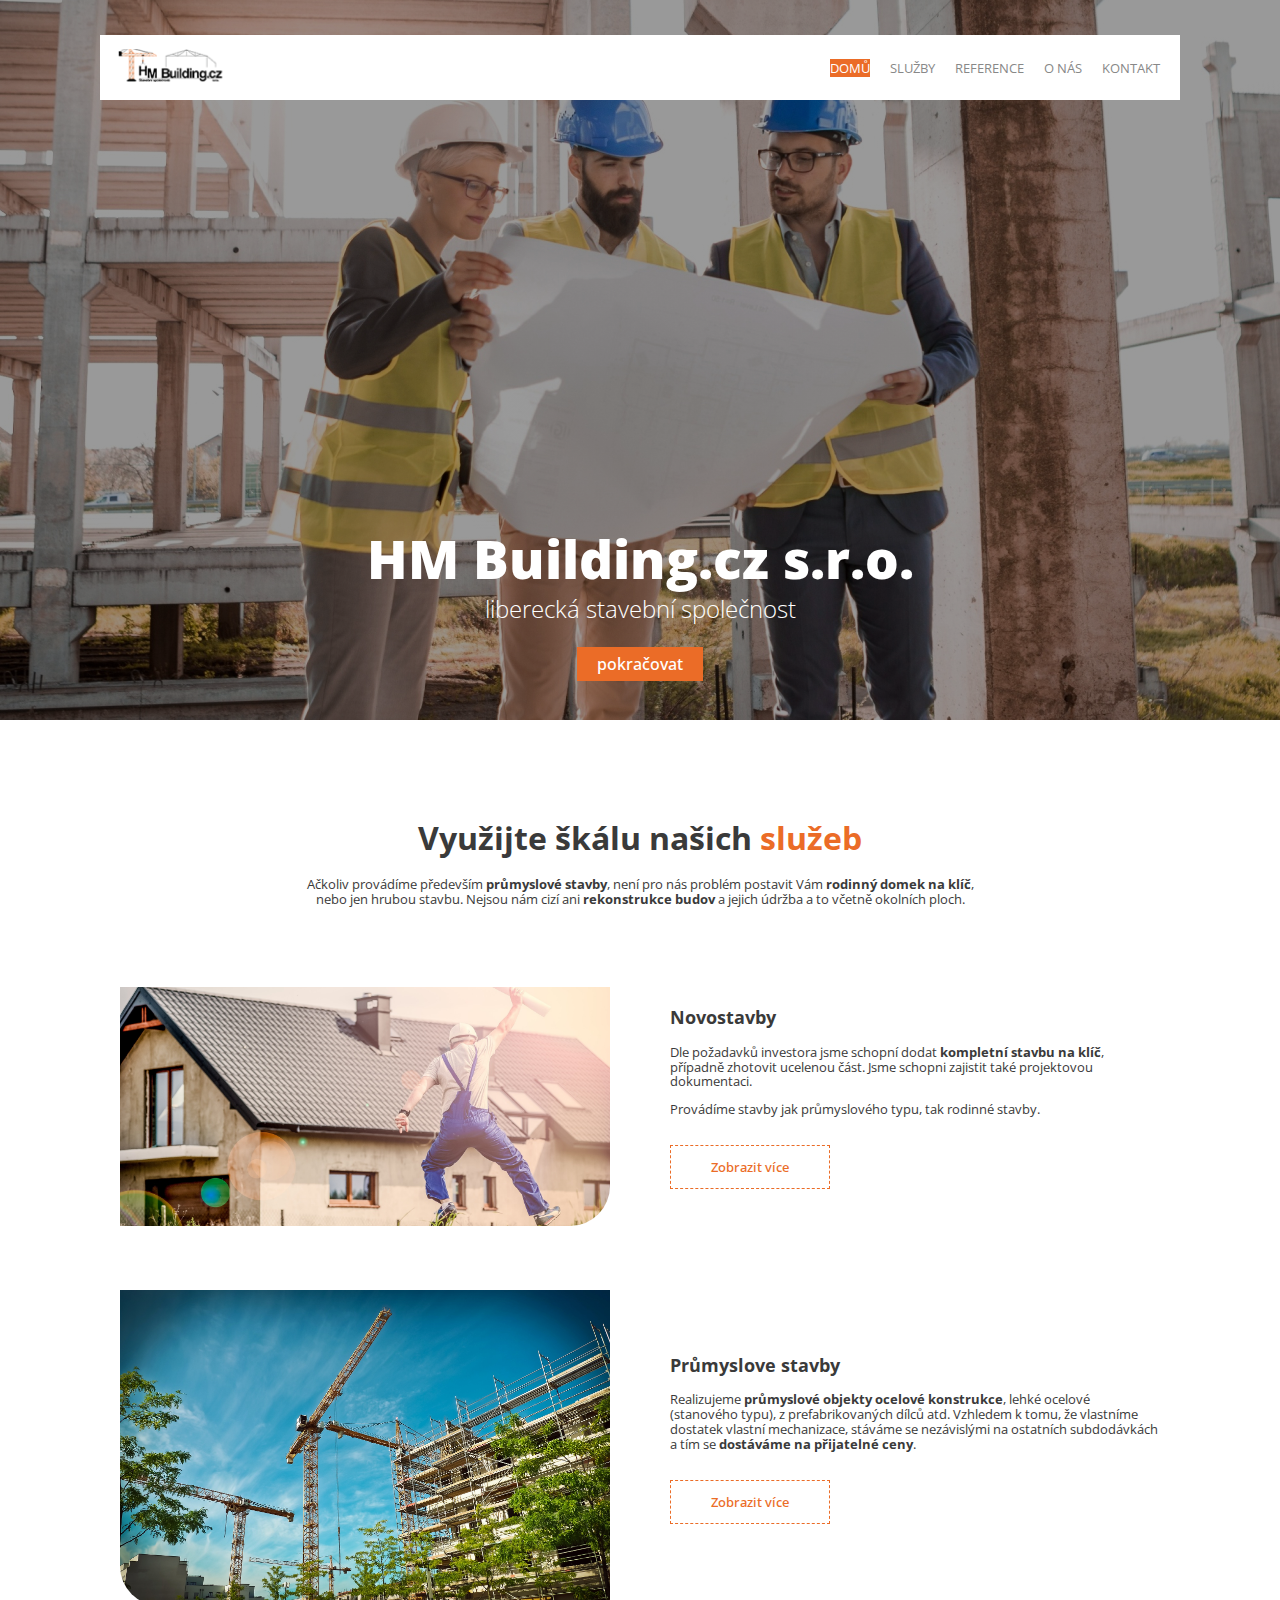
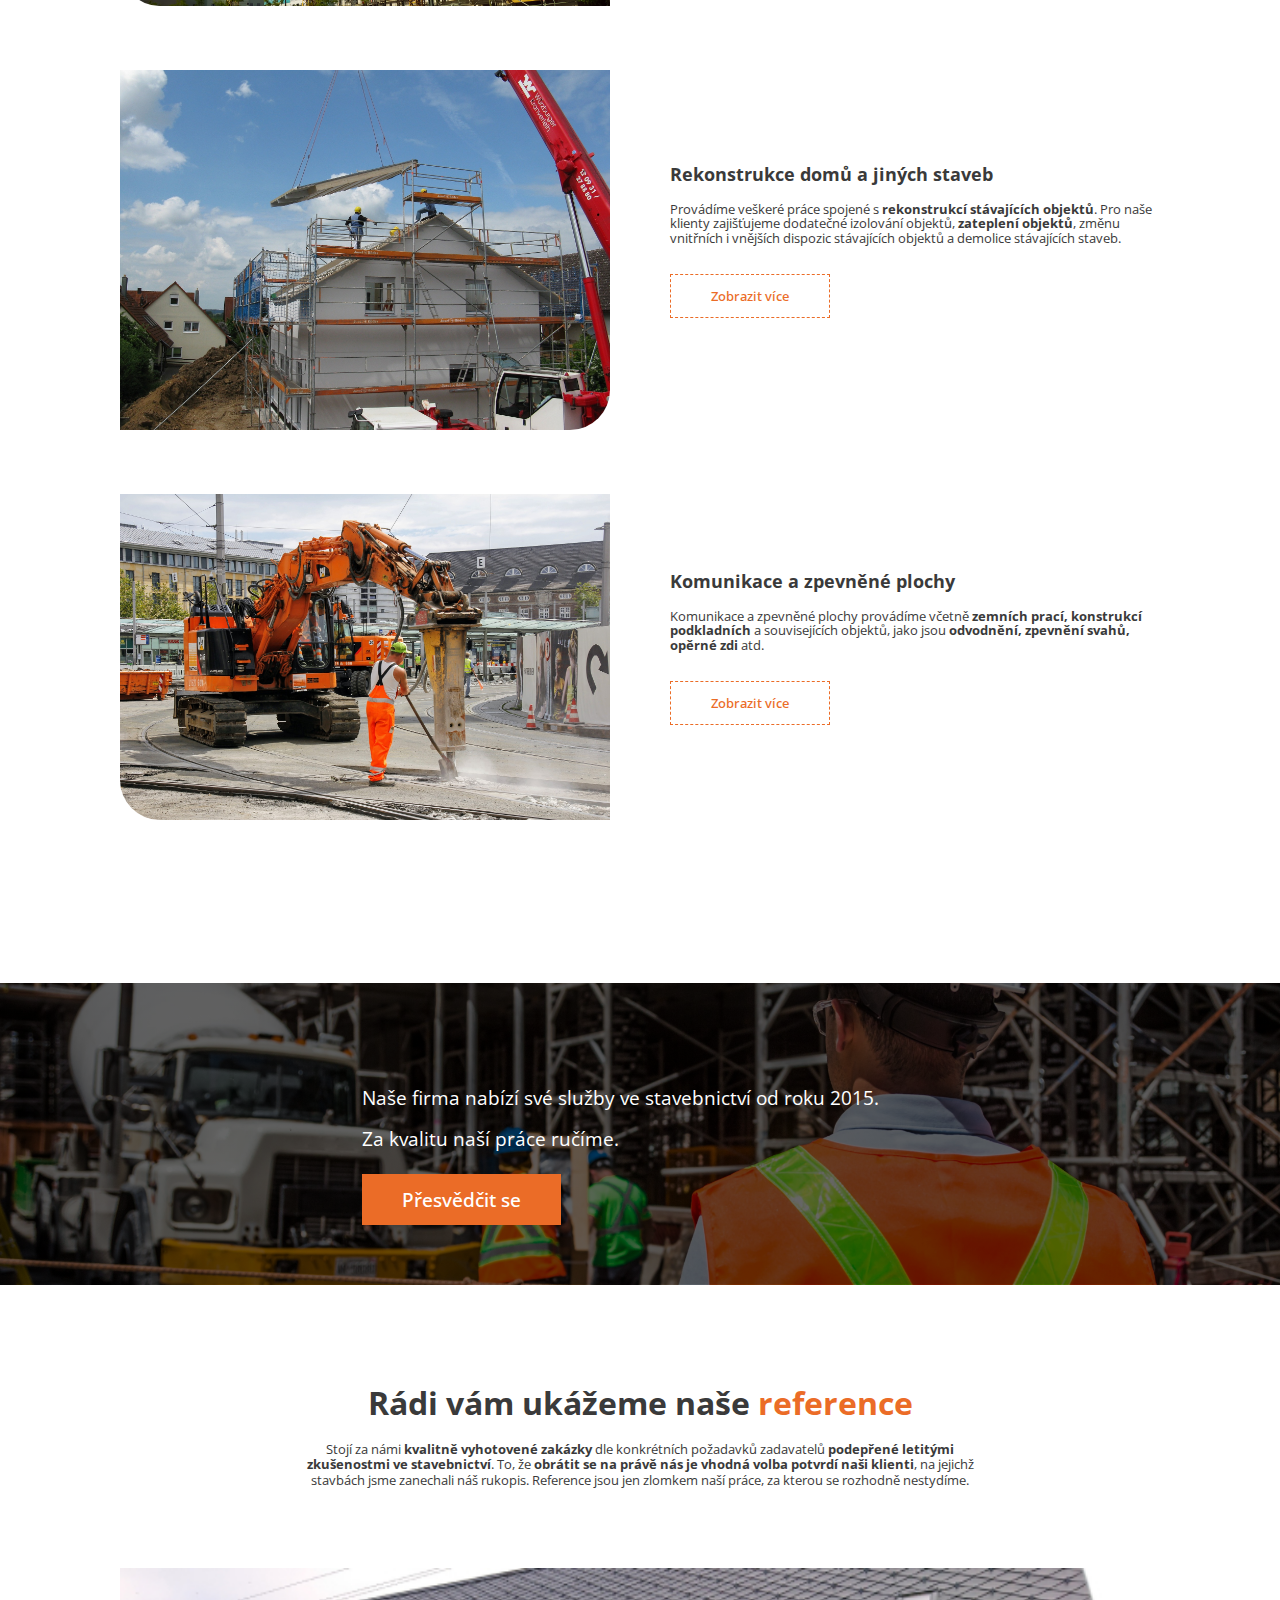
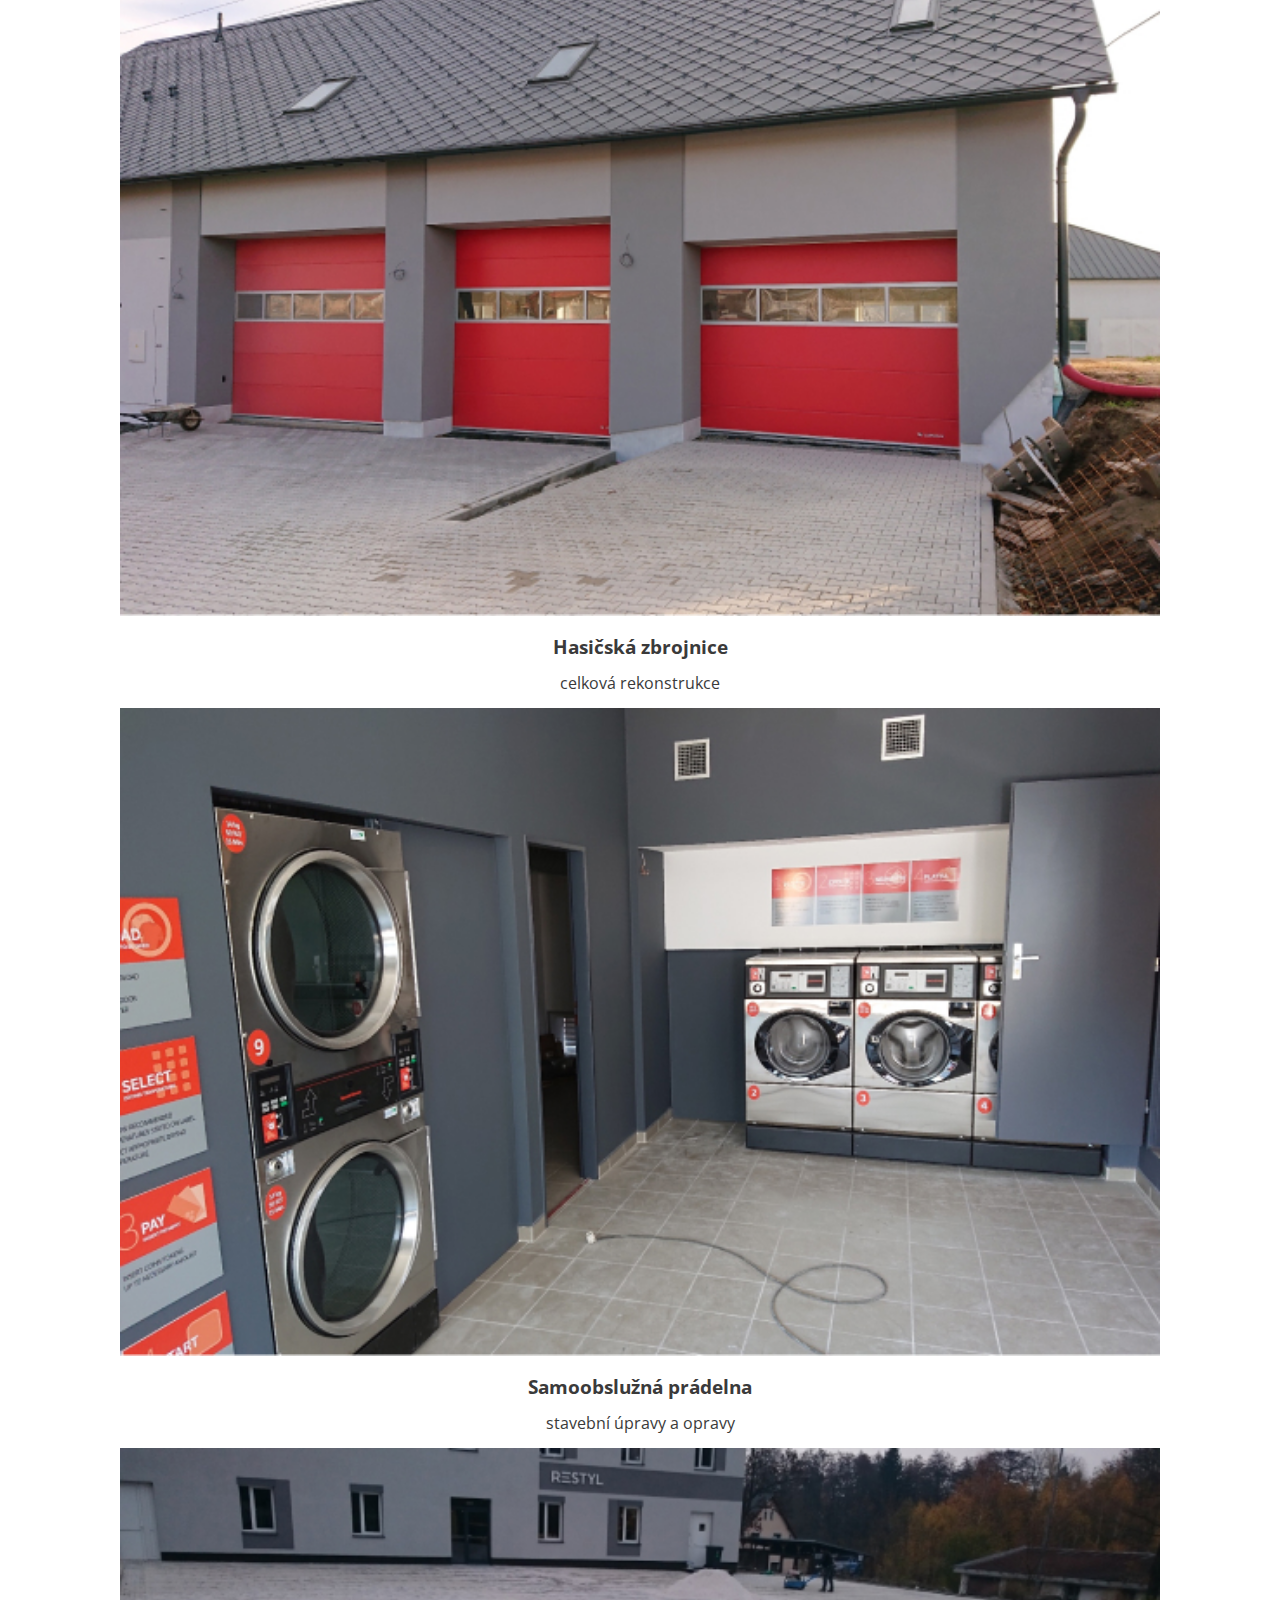
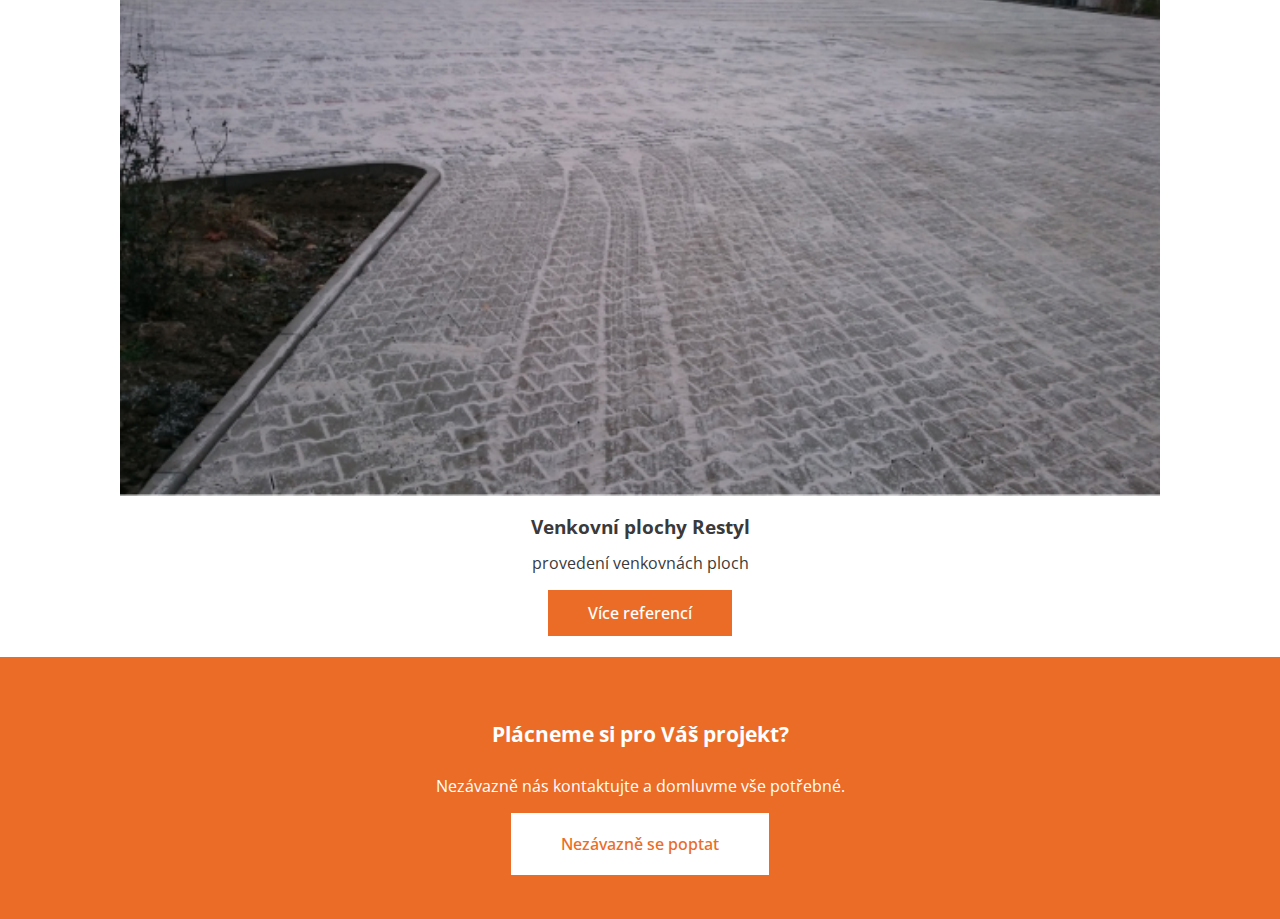
==== commit 256efbfb: "opravim jednu chybu a udelam dalsi dve:) nedavam" ====
--- a/index.html
+++ b/index.html
@@ -22,9 +22,21 @@
                 <div class="navbar__hamburger"><a class="hamburger-menu" href="javascript:void(0)">menu</a></div>
                 <menu class="navbar__menu hamburger-menu-list navbar__menu--hidden">
                     <li class="nav-item">
-                        <a class="nav-link" href="#section_1">DOMŮ</a>
-                        <a class="nav-link" href="#section_1">DOMŮ</a>
+                        <a class="nav-link is-activate" href="">DOMŮ</a>
                     </li>
+                    <li class="nav-item">
+                        <a class="nav-link" href="#index_sluzby">SLUŽBY</a>
+                    </li>
+                    <li class="nav-item">
+                        <a class="nav-link" href="#index_reference">REFERENCE</a>
+                    </li>
+                    <li class="nav-item">
+                        <a class="nav-link" href="./Onas.html">O NÁS</a>
+                    </li>
+                    <li class="nav-item">
+                        <a class="nav-link" href="./">KONTAKT</a>
+                    </li>
+
                 </menu>
             </nav>
         <script>
@@ -41,12 +53,13 @@
             <main class="main-screen">
                 <h1>HM Building.cz s.r.o.</h1>
                 <p>liberecká stavební společnost</p>
+                <p class=""><a href="#index_sluzby" class="button button--main-screen">pokračovat<a></p>
             </main>
     </header>
     <!--Repetetivni cast stranky-->
     <main class="body__main">
         <header>
-            <h2 class="header-nadpis">Využijte škálu našich <span class="span">služeb</span></h2>
+            <h2 id="index_sluzby" class="header-nadpis">Využijte škálu našich <span class="span">služeb</span></h2>
             <p class="header-popis">Ačkoliv provádíme především <b>průmyslové stavby</b>, není pro nás problém postavit Vám <b>rodinný domek na klíč</b>, nebo jen hrubou stavbu. Nejsou nám cizí ani <b>rekonstrukce budov</b> a jejich údržba a to včetně okolních ploch.</p>
         </header>
         <div class="sluzby">
@@ -101,7 +114,7 @@
     <main class="body__main">
         <div class="reference">
             <header>
-                <h2 class="header-nadpis">Rádi vám ukážeme naše <span class="span">reference</span></h2>
+                <h2 id="index_reference" class="header-nadpis">Rádi vám ukážeme naše <span class="span">reference</span></h2>
                 <p class="header-popis">Stojí za námi <b>kvalitně vyhotovené zakázky</b> dle konkrétních požadavků zadavatelů <b>podepřené letitými zkušenostmi ve stavebnictví</b>. To, že <b>obrátit se na právě nás je vhodná volba potvrdí naši klienti</b>, na jejichž stavbách jsme zanechali náš rukopis. Reference jsou jen zlomkem naší práce, za kterou se rozhodně nestydíme.</p>
             </header>
             <div class="reference__galerie">
--- a/styles/design.css
+++ b/styles/design.css
@@ -1,5 +1,6 @@
 html{
     font-family: 'Open Sans', sans-serif;
+    scroll-behavior: smooth;
 }
 :root{
  --primary: #eb6c27;
@@ -172,6 +173,15 @@
     text-decoration: none;
 }
 
+.button--main-screen{
+    padding: 6px 20px;
+    font-size: 1rem;
+    max-width: 100%;
+    color: var(--bg);
+    background-color: var(--primary);
+    border: none; 
+    display: none;
+}
 
 .body__header{grid-area: body-header;}
 .body__footer{grid-area: body-footer;}
@@ -261,6 +271,13 @@
 }
 
 
+
+.nav-link{
+    text-decoration: none;
+    color: var(--text--gray);
+    font-size: 0.8rem;
+}
+
 .footer{
     background-color: var(--primary);
     color: var(--bg);
@@ -287,6 +304,11 @@
     
 }
 
+.is-activate{
+    background-color:var(--primary);
+    color: var(--bg);
+
+}
 
 
 @media (max-width: 768px) {
@@ -311,6 +333,105 @@
 }
 
 
-@media (min-width: 1920px){
+@media (min-width: 1000px){
+    .body__header{
+        position: relative;
+    }
+    .navbar{
+        position: absolute;
+        background-color: var(--bg);
+        width: inherit;
+        position: absolute;
+        top: 35px;
+        right: 100px;
+        left: 100px;
+        height: 65px;
+    }
+
+    .main-screen{
+        min-height: 60vh;
+        justify-content: flex-end;
+    }
+    .hamburger-menu-list{
+        position: static;
+        background-color: #ffffff;
+        width: 50%;
+        padding: 0;
+        margin: 0;
+        display: flex;
+        align-items: center;
+        justify-content: flex-end;
+        flex-direction: row;
+        gap: 20px;
+        padding-right: 20px;
+        height: 100%;
+
     
+    }
+    menu::after{
+        display: none;
+    }
+    .navbar__hamburger{
+        display: none;
+    }
+
+    .header-nadpis{
+        margin:0px;
+        font-weight: 700;
+        font-size: 2em;
+        text-align: center;
+    }
+
+    .main-screen h1{
+        font-size: 3.3em;
+    }
+    .main-screen p{
+        font-size: 1.5em;
+        padding-bottom: 20px;
+    }
+
+    .body__main header{
+        margin-top:50px;
+        margin: 16px auto;
+        width: 65%;
+        text-align: center;
+    }
+
+    .body__main{
+        margin:100px 100px 0px;
+    }
+
+    .sluzby{
+        grid-template-columns: 1fr 1fr;
+        gap: 60px;
+        grid-auto-flow: dense;
+        align-items: center;
+    }
+    .duvera{
+        margin-top: 100px;
+        padding-left: 100px;
+        padding-right: 100px;
+        background-size: cover;
+        background-position: center center;
+        max-height: 440px;
+        min-height: 170px;
+        padding: 5%;
+        display: flex;
+        flex-direction: column;
+        
+    }
+    .hug--duvera{
+        padding-left: 0px;
+        padding-top: 20px;
+        padding-right: 40px;
+    }
+    .hug--duvera p{
+        color: var(--bg);
+        text-align: left;
+        font-size: 1.2em;
+        margin-bottom:10px;
+    }
+    .button--main-screen{
+        display: unset;
+    }
 }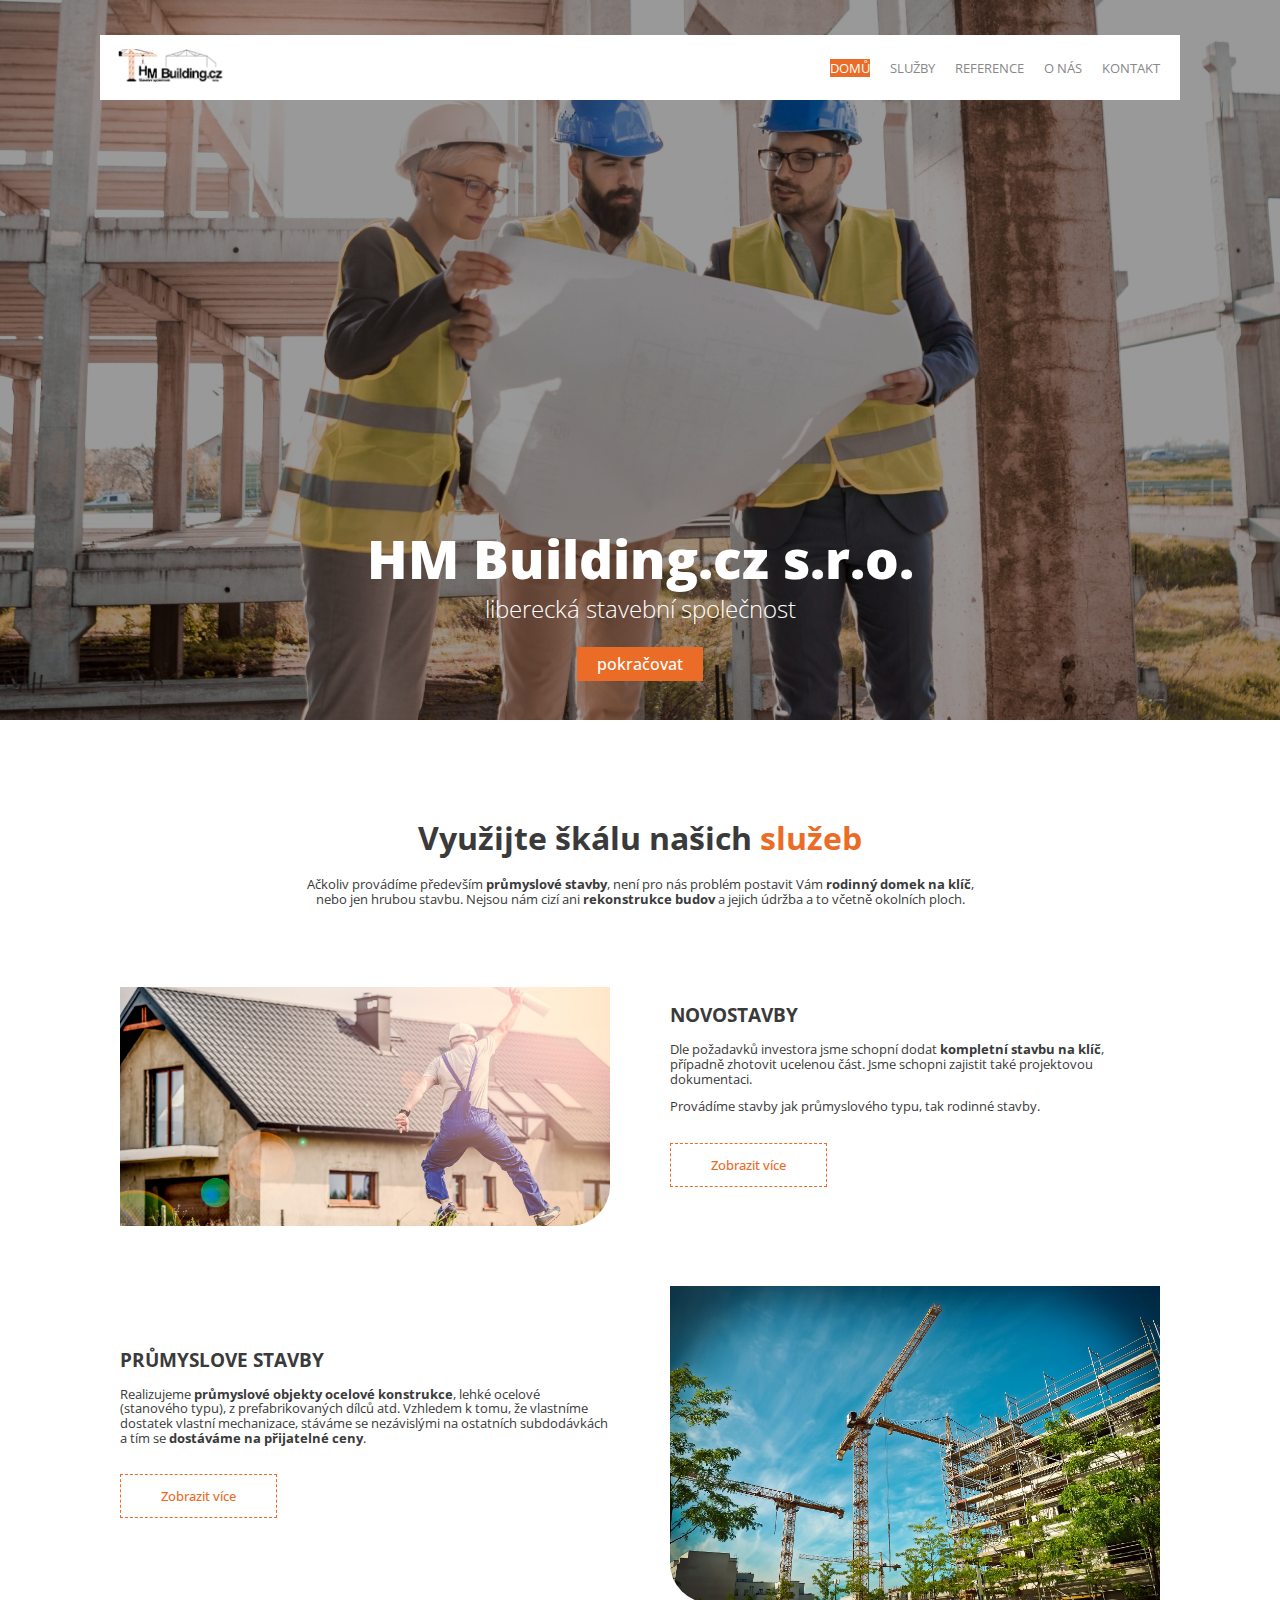
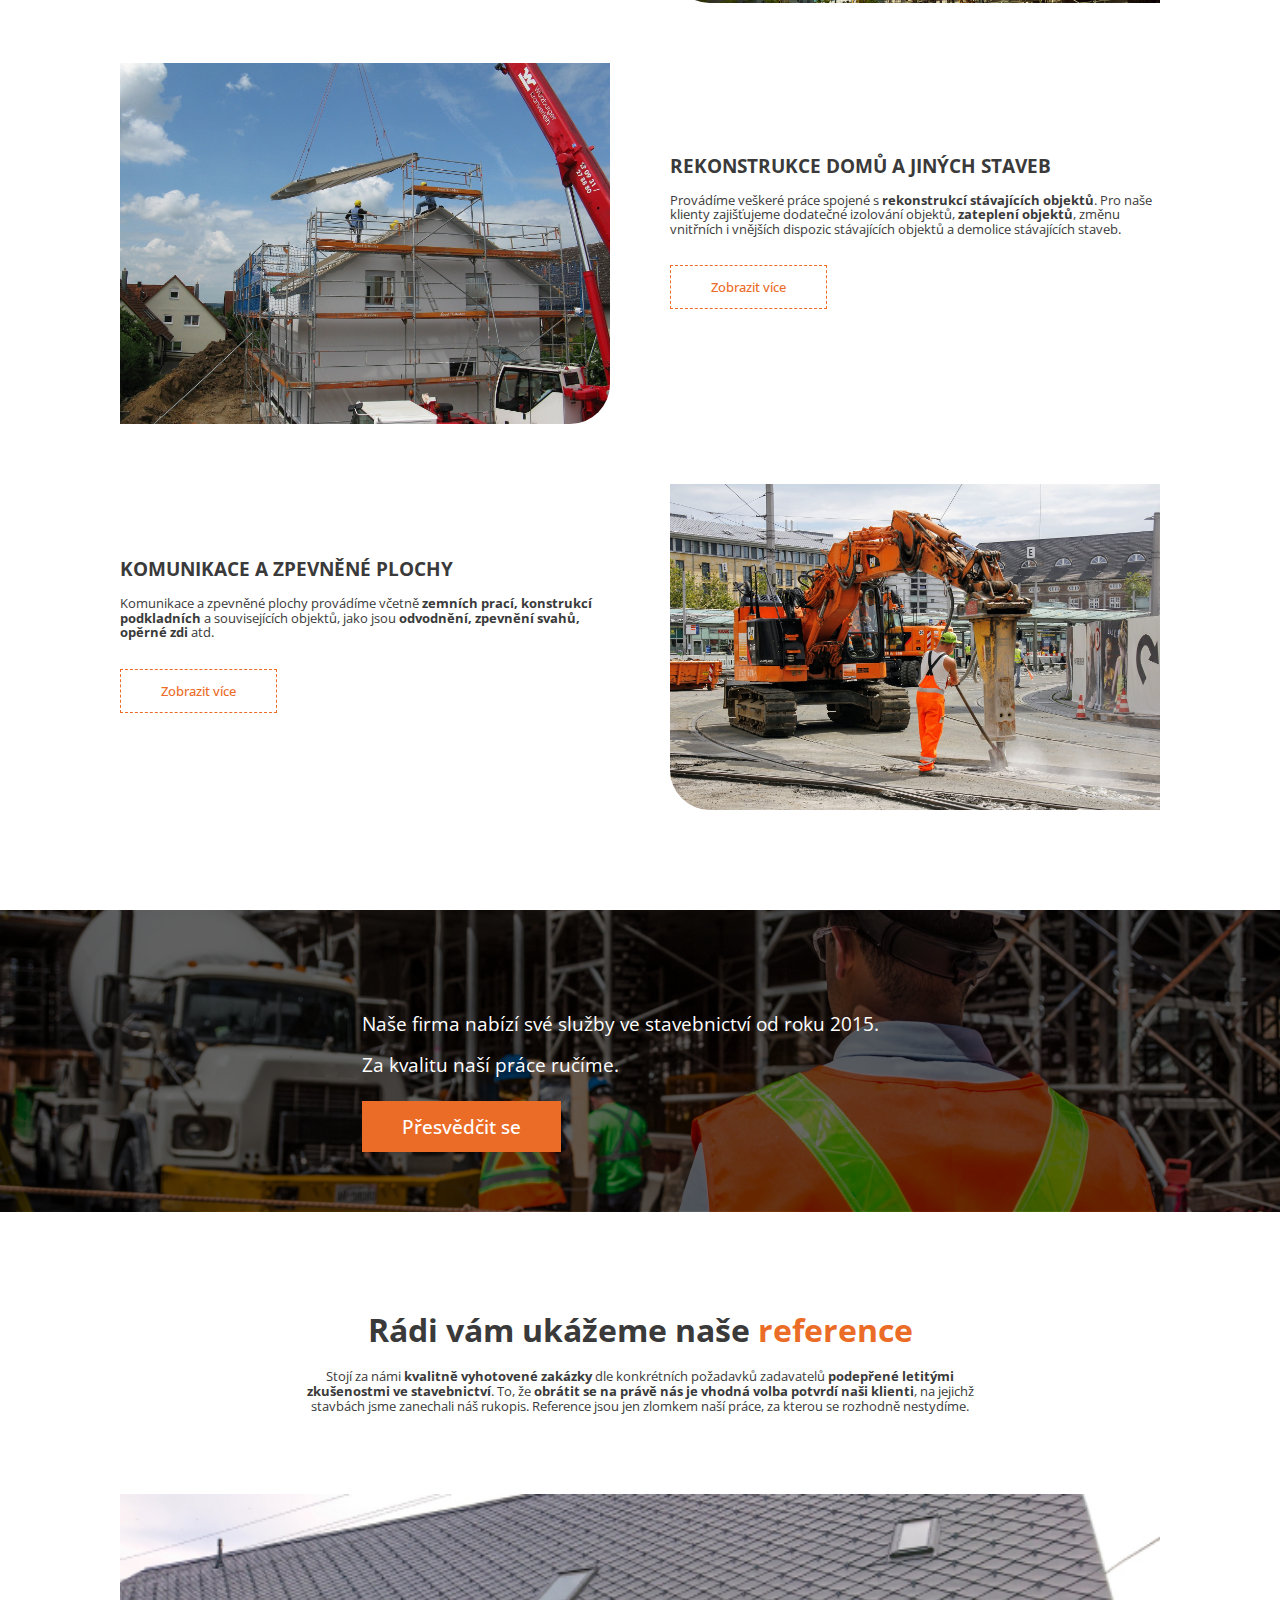
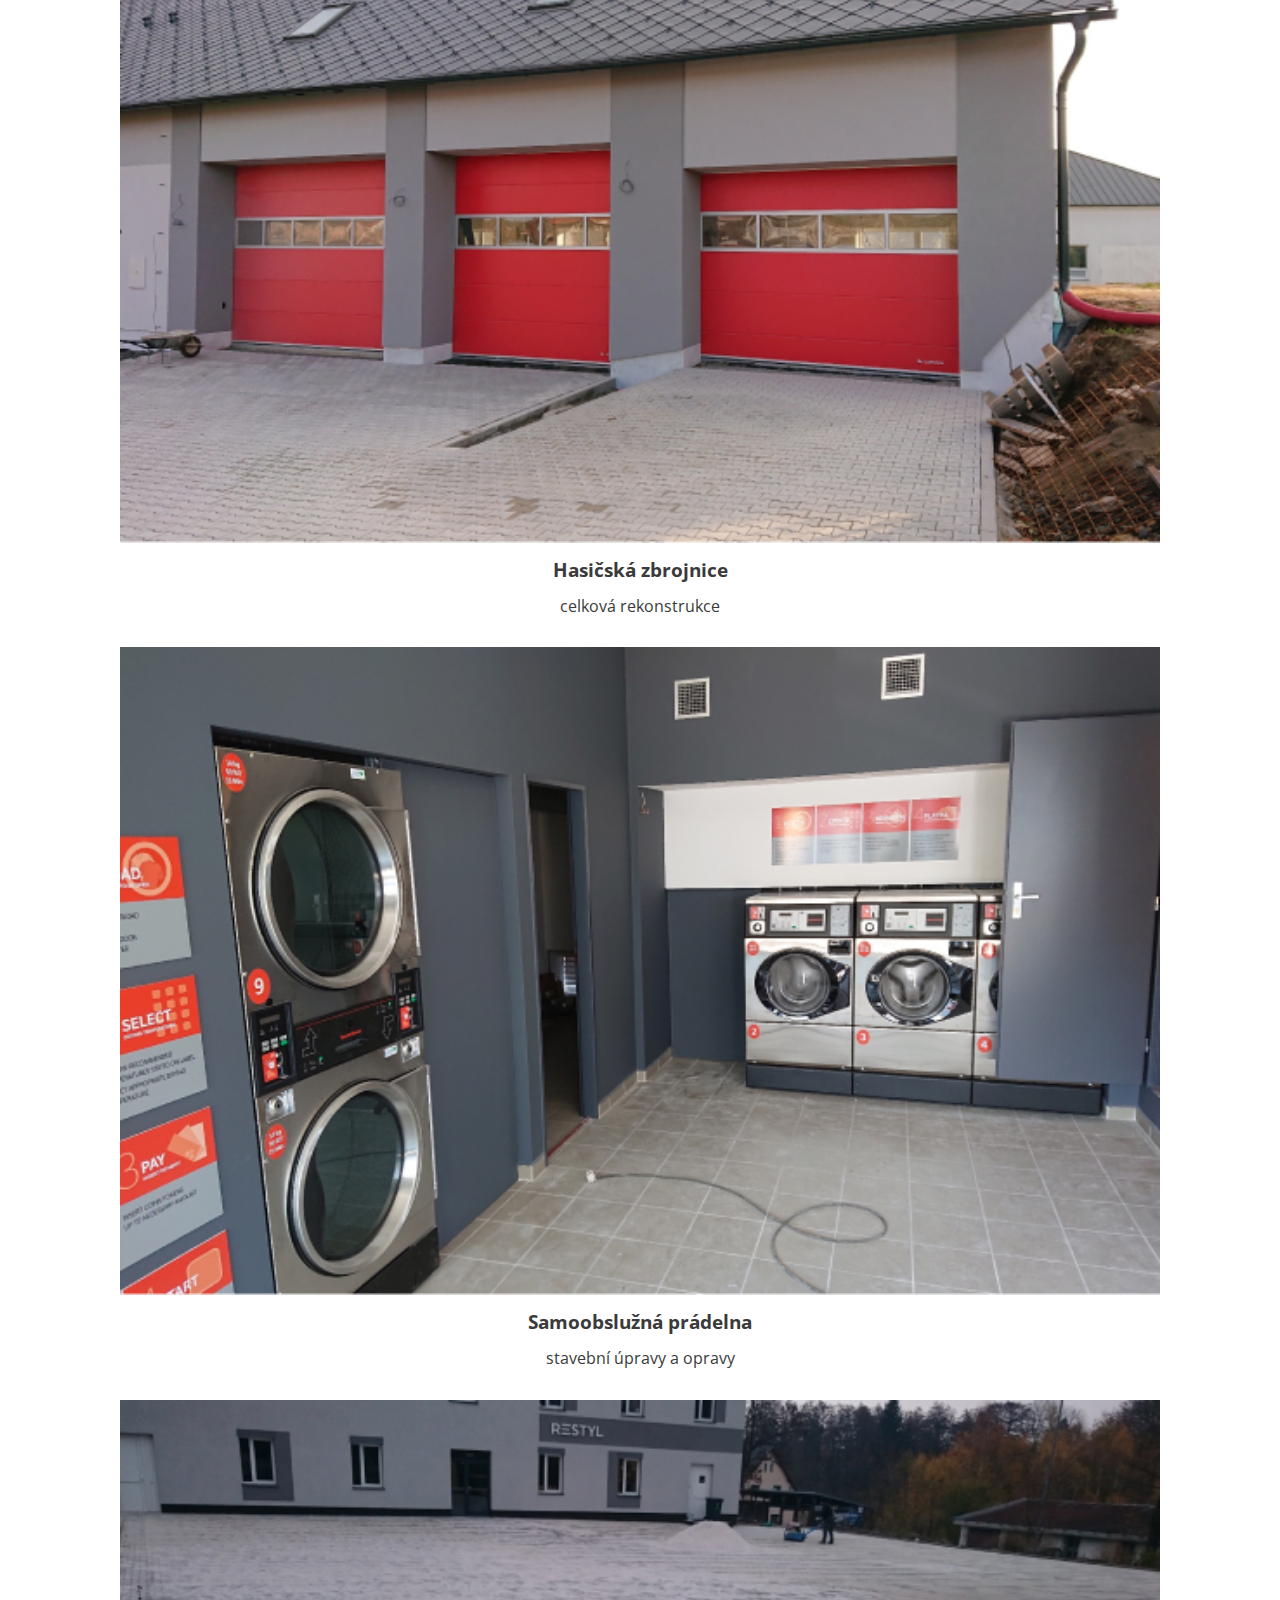
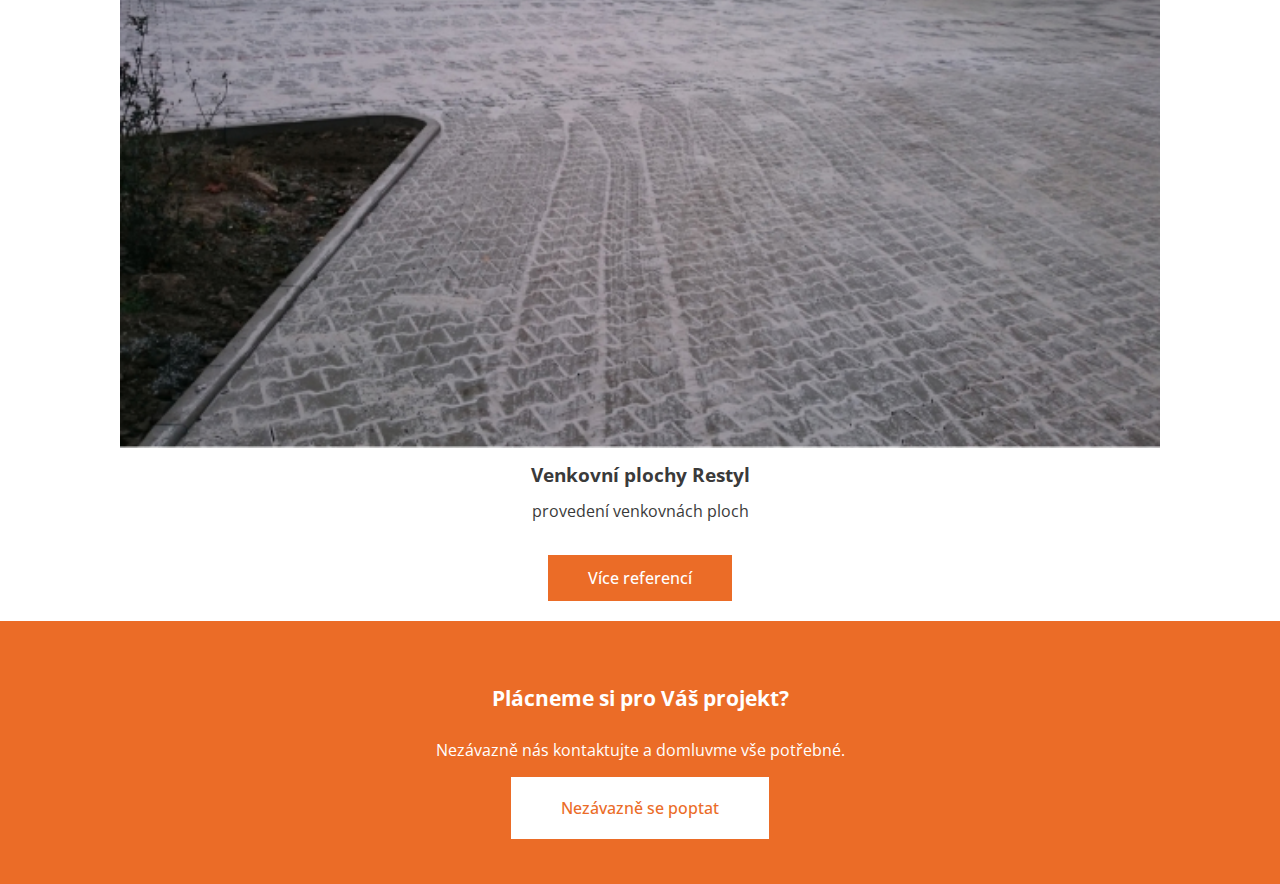
==== commit a36712cb: "dalsi pokrok" ====
--- a/index.html
+++ b/index.html
@@ -1,5 +1,5 @@
 <!DOCTYPE html>
-<html lang="en">
+<html lang="cs">
     <head>
         <meta charset="UTF-8">
         <meta http-equiv="X-UA-Compatible" content="IE=edge">
@@ -22,19 +22,19 @@
                 <div class="navbar__hamburger"><a class="hamburger-menu" href="javascript:void(0)">menu</a></div>
                 <menu class="navbar__menu hamburger-menu-list navbar__menu--hidden">
                     <li class="nav-item">
-                        <a class="nav-link is-activate" href="">DOMŮ</a>
+                        <a class="nav-link is-activate" href="">Domů</a>
                     </li>
                     <li class="nav-item">
-                        <a class="nav-link" href="#index_sluzby">SLUŽBY</a>
+                        <a class="nav-link" href="#index_sluzby">Služby</a>
                     </li>
                     <li class="nav-item">
-                        <a class="nav-link" href="#index_reference">REFERENCE</a>
+                        <a class="nav-link" href="#index_reference">Reference</a>
                     </li>
                     <li class="nav-item">
-                        <a class="nav-link" href="./Onas.html">O NÁS</a>
+                        <a class="nav-link" href="./Onas.html">O nás</a>
                     </li>
                     <li class="nav-item">
-                        <a class="nav-link" href="./">KONTAKT</a>
+                        <a class="nav-link" href="./">Kontakt</a>
                     </li>
 
                 </menu>
@@ -50,97 +50,97 @@
                 }
             }
         </script>
-            <main class="main-screen">
+        <section class="main-screen">
                 <h1>HM Building.cz s.r.o.</h1>
                 <p>liberecká stavební společnost</p>
-                <p class=""><a href="#index_sluzby" class="button button--main-screen">pokračovat<a></p>
-            </main>
+                <p class=""><a href="#index_sluzby" class="button button--main-screen">pokračovat</a></p>
+        </section>
     </header>
     <!--Repetetivni cast stranky-->
-    <main class="body__main">
+    <section class="body__main">
         <header>
-            <h2 id="index_sluzby" class="header-nadpis">Využijte škálu našich <span class="span">služeb</span></h2>
+            <p id="index_sluzby" class="header-nadpis">Využijte škálu našich <span class="span">služeb</span></p>
             <p class="header-popis">Ačkoliv provádíme především <b>průmyslové stavby</b>, není pro nás problém postavit Vám <b>rodinný domek na klíč</b>, nebo jen hrubou stavbu. Nejsou nám cizí ani <b>rekonstrukce budov</b> a jejich údržba a to včetně okolních ploch.</p>
         </header>
         <div class="sluzby">
-            <img class="img-rsp img-rsp__border--odd" src="./MediaForBuilding/sluzba-novostavby-1200w.jpg" alt="Novostavby" />
+            <img class="img-rsp img-rsp__border--odd" src="./MediaForBuilding/sluzba-novostavby-1200w.jpg" alt="Novostavby">
             <figure class="sluzby-obsah">
                 <div class="text__sluzby-obsah">
-                    <p class="figcaption">Novostavby</p>
+                    <h2 class="figcaption">Novostavby</h2>
                     <p>Dle požadavků investora jsme schopní dodat <b>kompletní stavbu na klíč</b>, případně zhotovit ucelenou část. Jsme schopni zajistit také projektovou dokumentaci.</p>
                     <p>Provádíme stavby jak průmyslového typu, tak rodinné stavby.</p>
                 </div>
-                <p><a href="https://www.seznam.cz/" class="button">Zobrazit více<a></p>
+                <p><a href="https://www.seznam.cz/" class="button">Zobrazit více</a></p>
             </figure>
             
-            <img class="img-rsp img-rsp__border--even" src="./MediaForBuilding/sluzba-prumyslove-stavby-1920w.jpg" alt="Prumyslove stavby" />
+            <img class="img-rsp img-rsp__border--even" src="./MediaForBuilding/sluzba-prumyslove-stavby-1920w.jpg" alt="Prumyslove stavby">
             <figure class="sluzby-obsah">
                 <div class="text__sluzby-obsah"> 
-                    <p class="figcaption">Průmyslove stavby</p>
+                    <h2 class="figcaption">Průmyslove stavby</h2>
                     <p>Realizujeme <b>průmyslové objekty ocelové konstrukce</b>, lehké ocelové (stanového typu), z prefabrikovaných dílců atd. Vzhledem k tomu, že vlastníme dostatek vlastní mechanizace, stáváme se nezávislými na ostatních subdodávkách a tím se <b>dostáváme na přijatelné ceny</b>.</p>
                 </div>
-                <p><a href="https://www.seznam.cz/" class="button">Zobrazit více<a></p>
+                <p><a href="https://www.seznam.cz/" class="button">Zobrazit více</a></p>
             </figure>
 
-            <img class="img-rsp img-rsp__border--odd" src="./MediaForBuilding/sluzba-rekonstrukce-1920w.jpg" alt="Rekonstrukce" />
+            <img class="img-rsp img-rsp__border--odd" src="./MediaForBuilding/sluzba-rekonstrukce-1920w.jpg" alt="Rekonstrukce">
             <figure class="sluzby-obsah">
                 <div class="text__sluzby-obsah">
-                    <p class="figcaption">Rekonstrukce domů a jiných staveb</p>
+                    <h2 class="figcaption">Rekonstrukce domů a jiných staveb</h2>
                     <p>Provádíme veškeré práce spojené s <b>rekonstrukcí stávajících objektů</b>. Pro naše klienty zajišťujeme dodatečné izolování objektů, <b>zateplení objektů</b>, změnu vnitřních i vnějších dispozic stávajících objektů a demolice stávajících staveb. </p>
                 </div>
-                <p><a href="https://www.seznam.cz/" class="button">Zobrazit více<a></p>
+                <p><a href="https://www.seznam.cz/" class="button">Zobrazit více</a></p>
             </figure>
 
-            <img class="img-rsp img-rsp__border--even" src="./MediaForBuilding/sluzba-komunikace-a-zpevnene-plochy-1200w.jpg" alt="Komunikace a zpevnene plochy" />
+            <img class="img-rsp img-rsp__border--even" src="./MediaForBuilding/sluzba-komunikace-a-zpevnene-plochy-1200w.jpg" alt="Komunikace a zpevnene plochy">
             <figure class="sluzby-obsah">
                 <div class="text__sluzby-obsah">
-                    <p class="figcaption">Komunikace a zpevněné plochy</p>
+                    <h2 class="figcaption">Komunikace a zpevněné plochy</h2>
                     <p>Komunikace a zpevněné plochy provádíme včetně <b>zemních prací, konstrukcí podkladních</b> a souvisejících objektů, jako jsou <b>odvodnění, zpevnění svahů, opěrné zdi</b> atd.</p>
                 </div>
-                <p><a href="https://www.seznam.cz/" class="button">Zobrazit více<a></p>
+                <p><a href="https://www.seznam.cz/" class="button">Zobrazit více</a></p>
             </figure>
         </div>
-    </main>
-        <main class="duvera">
+    </section>
+        <section class="duvera">
             <div class="hug--duvera">
                 <div class="hug--duvera__text">
                     <p>Naše firma nabízí své služby 
                         ve stavebnictví od roku 2015.</p>
                     <p>Za kvalitu naší práce ručíme. </p>
                 </div>
-                <p><a href="https://www.seznam.cz/" class="button">Přesvědčit se<a></p>
+                <p><a href="https://www.seznam.cz/" class="button">Přesvědčit se</a></p>
             </div>  
-        </main>
-    <main class="body__main">
+        </section>
+    <section class="body__main">
         <div class="reference">
             <header>
-                <h2 id="index_reference" class="header-nadpis">Rádi vám ukážeme naše <span class="span">reference</span></h2>
+                <p id="index_reference" class="header-nadpis">Rádi vám ukážeme naše <span class="span">reference</span></p>
                 <p class="header-popis">Stojí za námi <b>kvalitně vyhotovené zakázky</b> dle konkrétních požadavků zadavatelů <b>podepřené letitými zkušenostmi ve stavebnictví</b>. To, že <b>obrátit se na právě nás je vhodná volba potvrdí naši klienti</b>, na jejichž stavbách jsme zanechali náš rukopis. Reference jsou jen zlomkem naší práce, za kterou se rozhodně nestydíme.</p>
             </header>
             <div class="reference__galerie">
-                <img class="img-rsp" src="./MediaForBuilding/reference/reference-hasicska-zbrojnice-600w.jpg" alt="Fotka Hasičská zbrojnice" />
+                <img class="img-rsp" src="./MediaForBuilding/reference/reference-hasicska-zbrojnice-600w.jpg" alt="Fotka Hasičská zbrojnice">
                 <figure class="reference--fotek">
                     <p class="reference-nadpis">Hasičská zbrojnice</p>
                     <p class="reference-popis">celková rekonstrukce</p>
                 </figure>
-                <img class="img-rsp" src="./MediaForBuilding/reference/reference-pradelna-600w.jpg" alt="Fotka Pradelna" />
+                <img class="img-rsp" src="./MediaForBuilding/reference/reference-pradelna-600w.jpg" alt="Fotka Pradelna">
                 <figure class="reference--fotek">
                     <p class="reference-nadpis">Samoobslužná prádelna</p>
                     <p class="reference-popis">stavební úpravy a opravy</p>
                 </figure>
-                <img class="img-rsp" src="./MediaForBuilding/reference/reference-plocha-600w.jpg" alt="Fotka Venkovní plochy Restyl" />
+                <img class="img-rsp" src="./MediaForBuilding/reference/reference-plocha-600w.jpg" alt="Fotka Venkovní plochy Restyl">
                 <figure class="reference--fotek">
                     <p class="reference-nadpis">Venkovní plochy Restyl</p>
                     <p class="reference-popis">provedení venkovnách ploch</p>
                 </figure>
-                <p class="center-button--reference"><a href="https://www.seznam.cz/" class="button button--reference">Více referencí<a></p>
+                <p class="center-button--reference"><a href="./reference.html" class="button button--reference">Více referencí</a></p>
             </div>
         </div>
-    </main>
+    </section>
     <footer class="footer">
         <h2 class="footer__heading">Plácneme si pro Váš projekt?</h2>
         <p class="footer__text">Nezávazně nás kontaktujte a domluvme vše potřebné.</p>
-        <p><a href="https://www.seznam.cz/" class="button button--footer">Nezávazně se poptat<a></p>
+        <p><a href="https://www.seznam.cz/" class="button button--footer">Nezávazně se poptat</a></p>
     </footer>
 </body>
 </html>--- a/styles/design.css
+++ b/styles/design.css
@@ -10,7 +10,6 @@
 }
 
 
-
 .body__header{
  background-color: var(--bg);
 }
@@ -19,7 +18,7 @@
     margin:0px;
     font-weight: 700;
     font-size: 1.8em;
-    padding-top: 111px;
+    padding-top: 40px;
     padding-bottom: 11px;
 }
 
@@ -96,6 +95,10 @@
     margin-top:50px;
 }
 
+.body__main h2{
+    font-size:1.2rem;
+}
+
 .header-nadpis{
     margin:0px;
     font-weight: 700;
@@ -129,10 +132,12 @@
 
 .img-rsp__border--odd{
     border-radius: 0px 0px 40px 0px;
+
 }
 
 .img-rsp__border--even{
     border-radius: 0px 0px 0px 40px;
+    
 }
 
 .img-rsp{
@@ -145,7 +150,10 @@
 .figcaption{
     font-weight: 700;
     font-size:1.1rem;
-}
+    text-transform: uppercase;
+}
+
+
 
 
 .navbar{
@@ -163,7 +171,7 @@
 }
 .button{
     color: var(--primary);
-    font-weight: 535;
+    font-weight: 500;
     border-style: dashed;
     border-width: 1px;
     padding: 12px 40px;
@@ -199,6 +207,7 @@
     padding-bottom: 20px;
 
 }
+
 .hug--duvera{
     padding-left: 20px;
     padding-top: 20px;
@@ -276,6 +285,7 @@
     text-decoration: none;
     color: var(--text--gray);
     font-size: 0.8rem;
+    text-transform: uppercase;
 }
 
 .footer{
@@ -328,7 +338,7 @@
     margin-right: 20px;
 }
 .hamburger-menu::after {
-    content: url(/MediaForBuilding/hamburger.svg);
+    content: url(../MediaForBuilding/hamburger.svg);
     
 }
 
@@ -413,11 +423,7 @@
         padding-right: 100px;
         background-size: cover;
         background-position: center center;
-        max-height: 440px;
-        min-height: 170px;
         padding: 5%;
-        display: flex;
-        flex-direction: column;
         
     }
     .hug--duvera{
@@ -434,4 +440,7 @@
     .button--main-screen{
         display: unset;
     }
+    .img-rsp__border--even{
+        grid-column-start: 2 ;
+    }
 }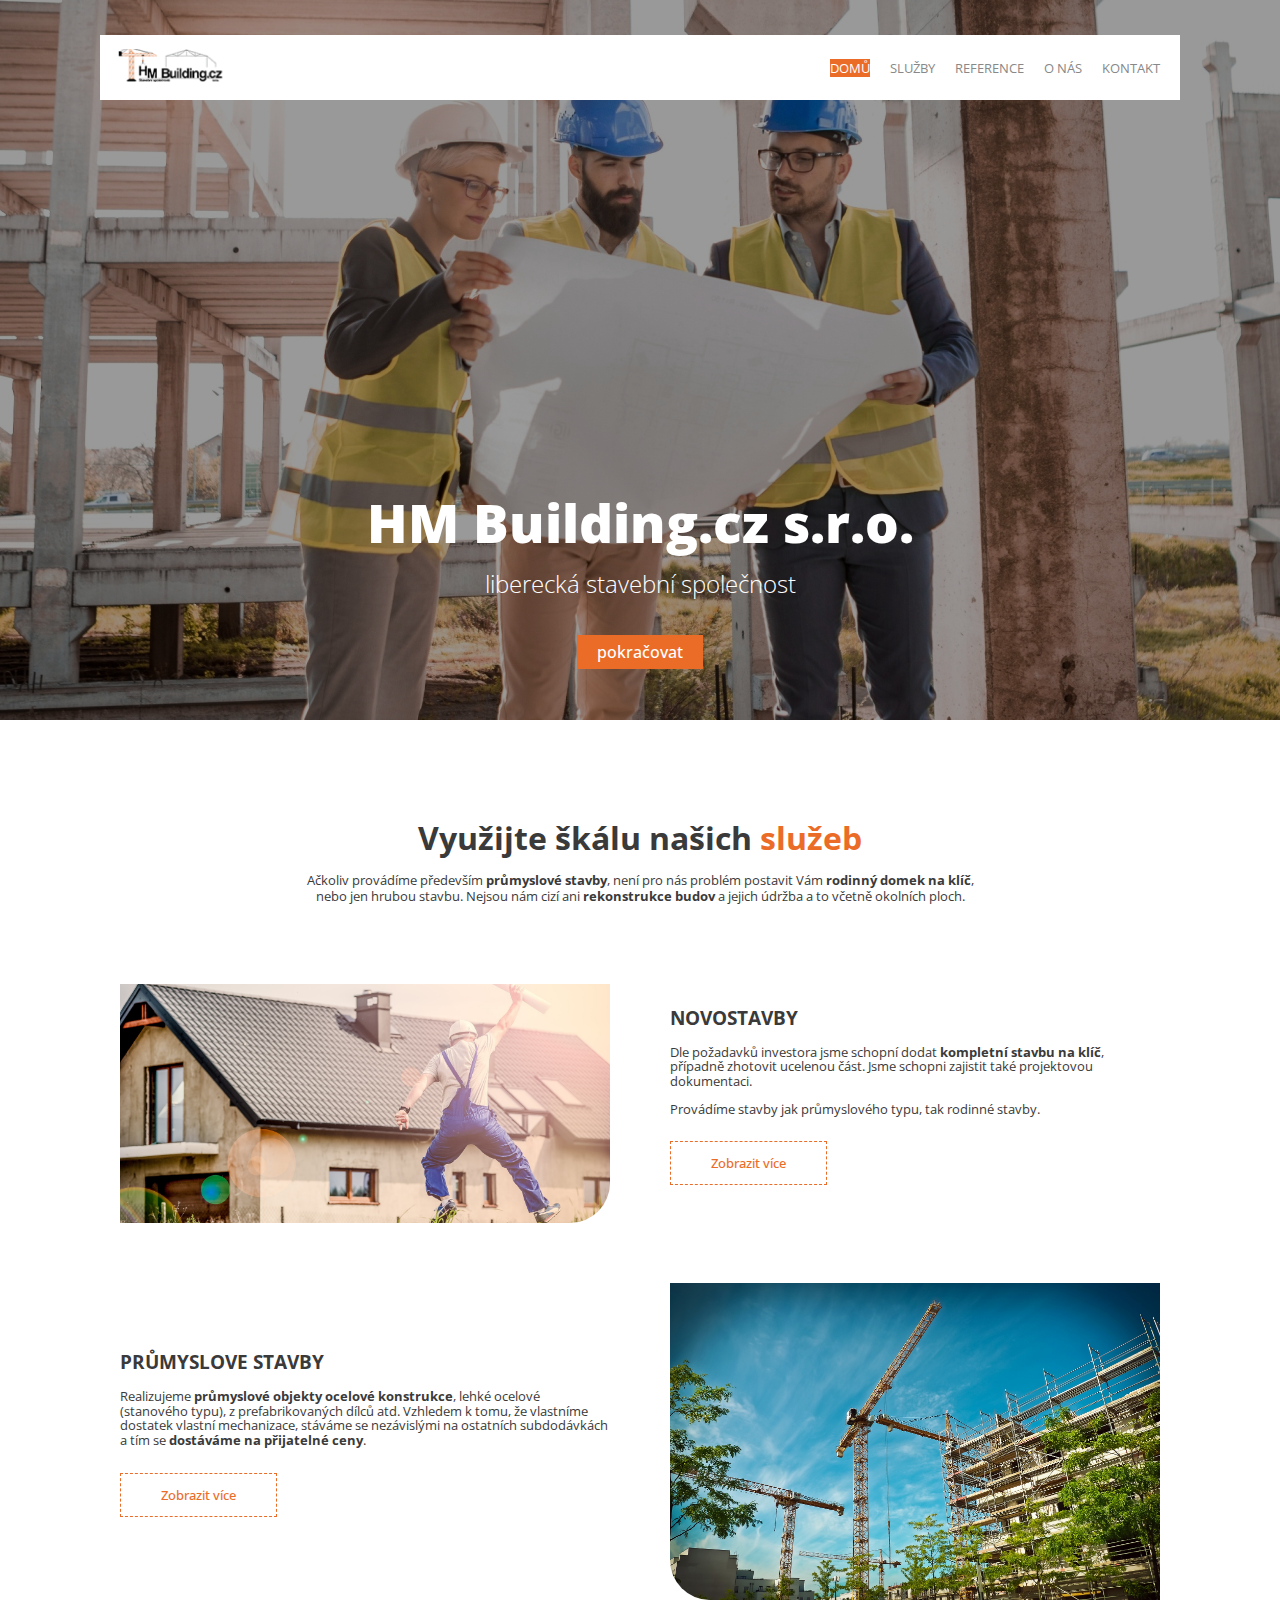
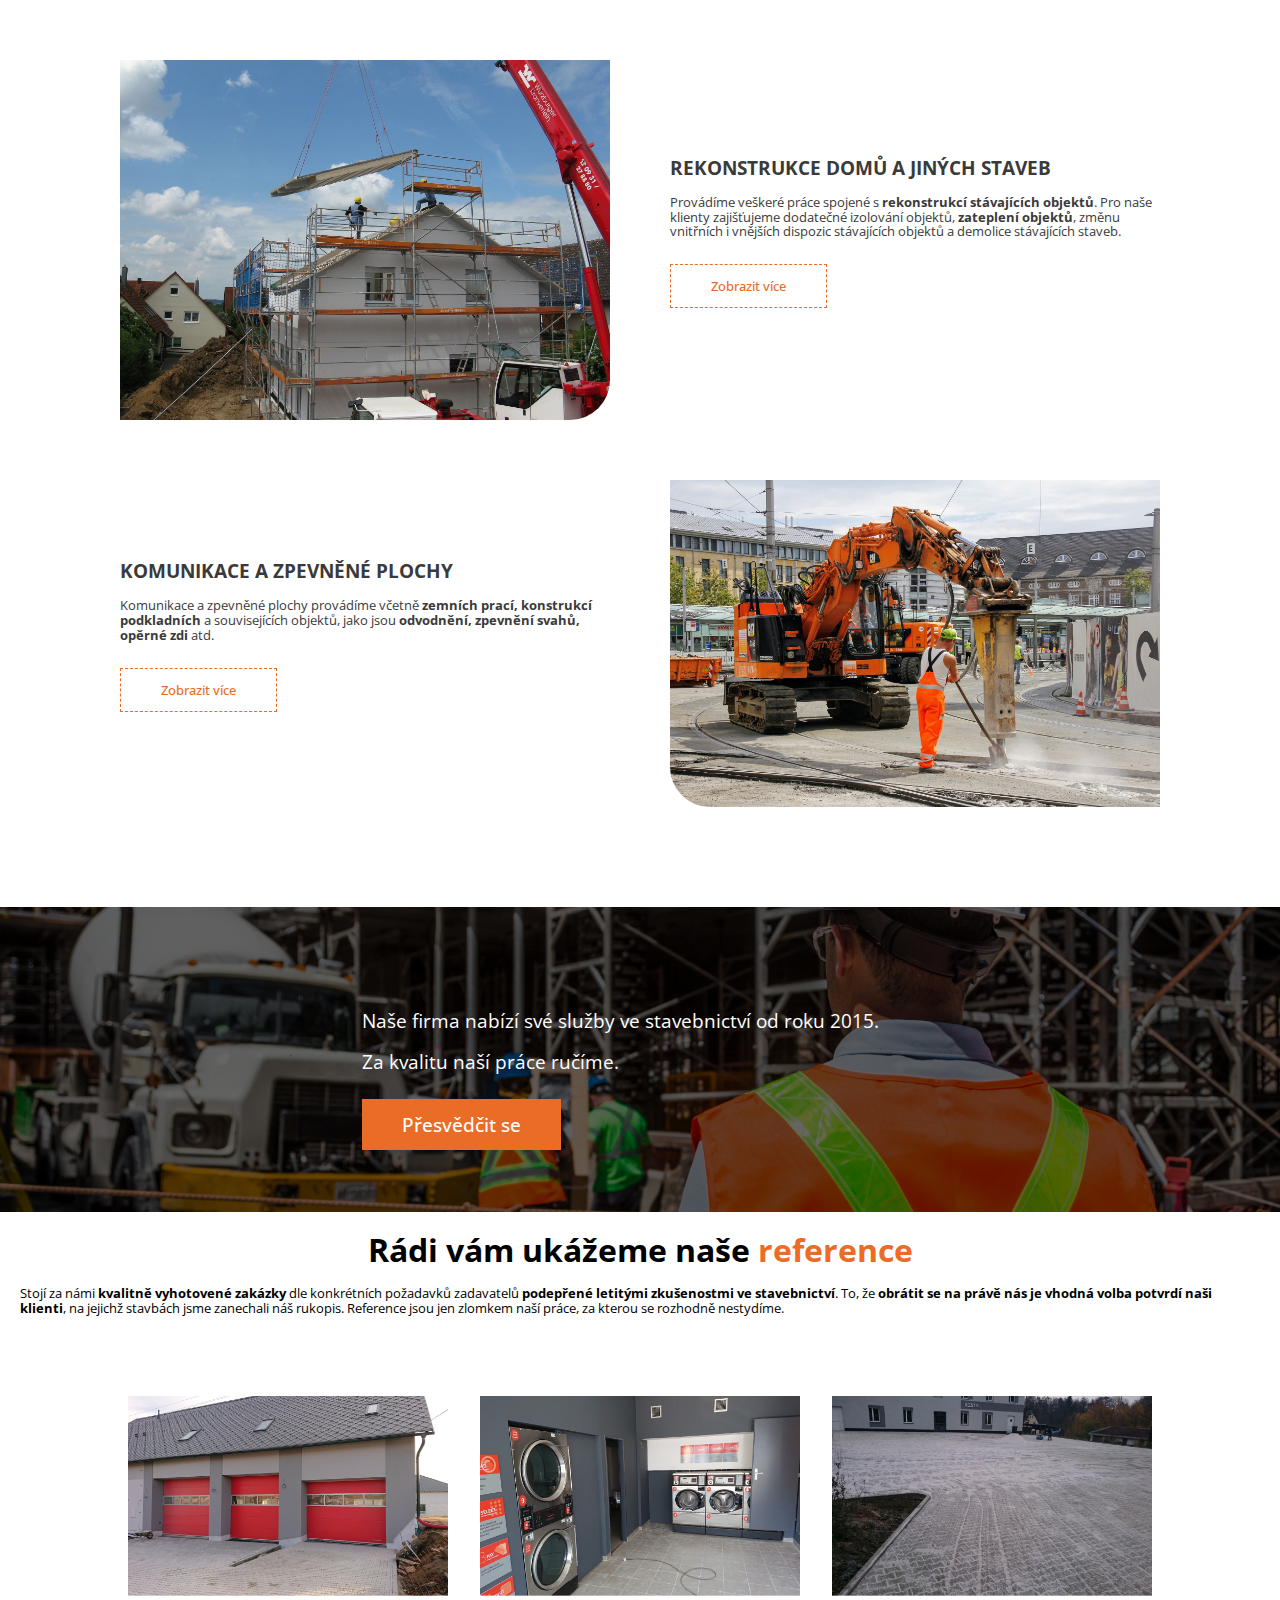
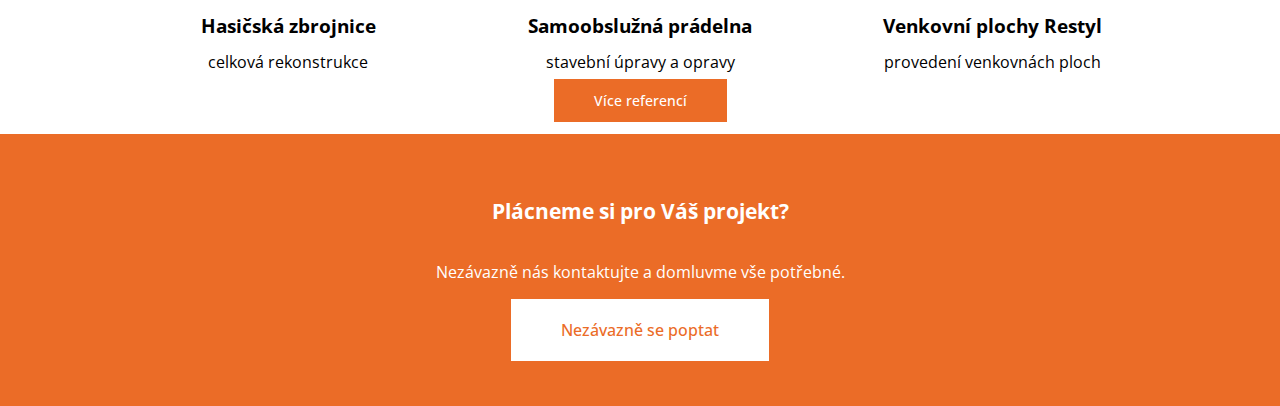
==== commit a4077a03: "PX na EM u margin a padding + index flex" ====
--- a/index.html
+++ b/index.html
@@ -111,32 +111,36 @@
                 <p><a href="https://www.seznam.cz/" class="button">Přesvědčit se</a></p>
             </div>  
         </section>
-    <section class="body__main">
-        <div class="reference">
+        <section class="reference">
             <header>
                 <p id="index_reference" class="header-nadpis">Rádi vám ukážeme naše <span class="span">reference</span></p>
                 <p class="header-popis">Stojí za námi <b>kvalitně vyhotovené zakázky</b> dle konkrétních požadavků zadavatelů <b>podepřené letitými zkušenostmi ve stavebnictví</b>. To, že <b>obrátit se na právě nás je vhodná volba potvrdí naši klienti</b>, na jejichž stavbách jsme zanechali náš rukopis. Reference jsou jen zlomkem naší práce, za kterou se rozhodně nestydíme.</p>
             </header>
             <div class="reference__galerie">
-                <img class="img-rsp" src="./MediaForBuilding/reference/reference-hasicska-zbrojnice-600w.jpg" alt="Fotka Hasičská zbrojnice">
-                <figure class="reference--fotek">
-                    <p class="reference-nadpis">Hasičská zbrojnice</p>
-                    <p class="reference-popis">celková rekonstrukce</p>
-                </figure>
-                <img class="img-rsp" src="./MediaForBuilding/reference/reference-pradelna-600w.jpg" alt="Fotka Pradelna">
-                <figure class="reference--fotek">
-                    <p class="reference-nadpis">Samoobslužná prádelna</p>
-                    <p class="reference-popis">stavební úpravy a opravy</p>
-                </figure>
-                <img class="img-rsp" src="./MediaForBuilding/reference/reference-plocha-600w.jpg" alt="Fotka Venkovní plochy Restyl">
-                <figure class="reference--fotek">
-                    <p class="reference-nadpis">Venkovní plochy Restyl</p>
-                    <p class="reference-popis">provedení venkovnách ploch</p>
-                </figure>
-                <p class="center-button--reference"><a href="./reference.html" class="button button--reference">Více referencí</a></p>
+                <div class="reference__item">    
+                    <img class="img-rsp" src="./MediaForBuilding/reference/reference-hasicska-zbrojnice-600w.jpg" alt="Fotka Hasičská zbrojnice">
+                    <figure class="reference--fotek">
+                        <p class="reference-nadpis">Hasičská zbrojnice</p>
+                        <p class="reference-popis">celková rekonstrukce</p>
+                    </figure>
+                </div>
+                <div class="reference__item">
+                    <img class="img-rsp" src="./MediaForBuilding/reference/reference-pradelna-600w.jpg" alt="Fotka Pradelna">
+                    <figure class="reference--fotek">
+                        <p class="reference-nadpis">Samoobslužná prádelna</p>
+                        <p class="reference-popis">stavební úpravy a opravy</p>
+                    </figure>
+                </div>
+                <div class="reference__item">    
+                    <img class="img-rsp" src="./MediaForBuilding/reference/reference-plocha-600w.jpg" alt="Fotka Venkovní plochy Restyl">
+                    <figure class="reference--fotek">
+                        <p class="reference-nadpis">Venkovní plochy Restyl</p>
+                        <p class="reference-popis">provedení venkovnách ploch</p>
+                    </figure>
+                </div>
             </div>
-        </div>
-    </section>
+            <p class="center-button--reference"><a href="./reference.html" class="button button--reference">Více referencí</a></p>
+        </section>
     <footer class="footer">
         <h2 class="footer__heading">Plácneme si pro Váš projekt?</h2>
         <p class="footer__text">Nezávazně nás kontaktujte a domluvme vše potřebné.</p>
--- a/styles/design.css
+++ b/styles/design.css
@@ -15,7 +15,7 @@
 }
 
 .header-add__nadpis{
-    margin:0px;
+    margin:0em;
     font-weight: 700;
     font-size: 1.8em;
     padding-top: 40px;
@@ -25,12 +25,12 @@
 
 .img-nav{
     max-width: 50%;
-    margin-top: 20px;
-    margin-bottom: 20px;
+    margin-top: 1.25em;
+    margin-bottom: 1.25em;
 }
 .body__main{
     color: var(--text);
-    padding: 0 20px;
+    padding: 0 1.25em;
 }
 
 .main-screen{
@@ -41,13 +41,13 @@
     background-position: center;
     background-repeat: no-repeat;
     background-size: auto 150%;
-    padding-top: 160px;
-    padding-bottom: 20px;
+    padding-top: 10em;
+    padding-bottom: 1.25em;
 }
 .main-screen p{
     color: var(--bg);
-    margin-bottom: 5px;
-    margin-top: 0px;
+    margin-bottom: 0.3125em;
+    margin-top: 0em;
     font-weight: 300;
 }
 
@@ -83,16 +83,16 @@
 
 .main-screen h1{
     color: var(--bg);
-    margin-bottom: 5px;
+    margin-bottom: 0.3125em;
     font-weight: 800;
     font-size: 1.7rem;
 }
 
 .navbar__logo{
-    margin:30px 5px;
+    margin:1.875em 0.3125em;
 }
 .body__main header{
-    margin-top:50px;
+    margin-top:3.125em;
 }
 
 .body__main h2{
@@ -100,19 +100,19 @@
 }
 
 .header-nadpis{
-    margin:0px;
+    margin:0em;
     font-weight: 700;
     font-size: 1.3em;
 }
 .header-popis{
     font-weight: 400;
     font-size: 0.83rem;
-    padding-top:20px;
-    margin:0px;
+    padding-top:1.25em;
+    margin:0em;
 }
 
 .sluzby{
-    margin-top: 80px;
+    margin-top: 5em;
     display: grid;
     grid-template-columns: 1fr;
     grid-template-rows: 1fr;
@@ -121,22 +121,22 @@
 }
 
 .sluzby-obsah{
-    margin: 0px;
-    padding-bottom: 40px;
+    margin: 0em;
+    padding-bottom: 2.5em;
     font-size: 0.8rem;
 }
 
 .text__sluzby-obsah{
-    padding-bottom: 18px;
+    padding-bottom: 1.125em;
 }
 
 .img-rsp__border--odd{
-    border-radius: 0px 0px 40px 0px;
+    border-radius: 0em 0em 2.5em 0em;
 
 }
 
 .img-rsp__border--even{
-    border-radius: 0px 0px 0px 40px;
+    border-radius: 0em 0em 0em 2.5em;
     
 }
 
@@ -217,11 +217,11 @@
     color: var(--bg);
     text-align: left;
     font-size: medium;
-    margin-bottom:10px;
+    margin-bottom:0.625em;
 }
 
 .hug--duvera__text{
-    padding-bottom: 10px;
+    padding-bottom: 0.625em;
 }
 
 .hug--duvera .button{
@@ -232,12 +232,13 @@
     border: none;
 }
 .reference__galerie{
-    margin-top: 80px;
-    display: grid;
-    grid-template-columns: 1fr;
-    grid-template-rows: 1fr;
-    grid-row: auto;
-    grid-auto-flow: dense;
+    margin-top: 5em;
+    display: flex;
+    flex-wrap: wrap;
+    justify-content: center;
+    align-items: center;
+    gap: 2em;
+
 }
 
 .reference--fotek{
@@ -247,15 +248,15 @@
 .reference-nadpis{
     font-weight: 700;
     font-size: 1.2rem;
-    margin: 0;
+    margin: 0em;
 }
 
 .reference > p{
     font-weight: 400;
     font-size: 0.9rem;
     margin: 0;
-    padding-top:6px;
-    padding-bottom: 5px;
+    padding-top:0.375em;
+    padding-bottom: 0.3125em;
 }
 
 .button--reference{
@@ -266,11 +267,16 @@
 
 }
 
+.reference__item{
+    max-width: 320px;
+}
+
 .center-button--reference{
     text-align: center;
 }
 .reference{
-    padding-bottom: 18px;
+    padding: 1.25em;
+    
 }
 
 
@@ -292,22 +298,22 @@
     background-color: var(--primary);
     color: var(--bg);
     text-align: center;
-    padding-top: 66px;
-    padding-bottom: 50px;
+    padding-top: 4.125em;
+    padding-bottom: 3.125em;
 }
 .footer__text{
-    margin: 0px;
-    margin-bottom: 40px;
-    padding: 0px;
+    margin: 0em;
+    margin-bottom: 2.5em;
+    padding: 0em;
 }
 .footer__heading{
     font-size: 1.3rem;
     font-weight: 700;
-    padding-bottom: 30px;
-    margin: 0px;
+    padding-bottom: 1.875em;
+    margin: 0em;
 }
 .button--footer{
-    padding: 20px 50px;
+    padding: 1.25em 3.125em;
     text-align: center;
     background-color: var(--bg);
     border: none;
@@ -335,7 +341,7 @@
     text-transform: uppercase;
     text-decoration: none;
     font-size: 0.75em;
-    margin-right: 20px;
+    margin-right: 1.25em;
 }
 .hamburger-menu::after {
     content: url(../MediaForBuilding/hamburger.svg);
@@ -366,14 +372,14 @@
         position: static;
         background-color: #ffffff;
         width: 50%;
-        padding: 0;
-        margin: 0;
+        padding: 0em;
+        margin: 0em;
         display: flex;
         align-items: center;
         justify-content: flex-end;
         flex-direction: row;
         gap: 20px;
-        padding-right: 20px;
+        padding-right: 1.25em;
         height: 100%;
 
     
@@ -397,18 +403,18 @@
     }
     .main-screen p{
         font-size: 1.5em;
-        padding-bottom: 20px;
+        padding-bottom: 1.25em;
     }
 
     .body__main header{
-        margin-top:50px;
-        margin: 16px auto;
+        margin-top:3.125em;
+        margin: 1em auto;
         width: 65%;
         text-align: center;
     }
 
     .body__main{
-        margin:100px 100px 0px;
+        margin:6.25em 6.25em 0em;
     }
 
     .sluzby{
@@ -418,24 +424,24 @@
         align-items: center;
     }
     .duvera{
-        margin-top: 100px;
-        padding-left: 100px;
-        padding-right: 100px;
+        margin-top: 6.25em;
+        padding-left: 6.25em;
+        padding-right: 6.25em;
         background-size: cover;
         background-position: center center;
         padding: 5%;
         
     }
     .hug--duvera{
-        padding-left: 0px;
-        padding-top: 20px;
-        padding-right: 40px;
+        padding-left: 0em;
+        padding-top: 1.25em;
+        padding-right: 2.5em;
     }
     .hug--duvera p{
         color: var(--bg);
         text-align: left;
         font-size: 1.2em;
-        margin-bottom:10px;
+        margin-bottom:0.625em;
     }
     .button--main-screen{
         display: unset;
